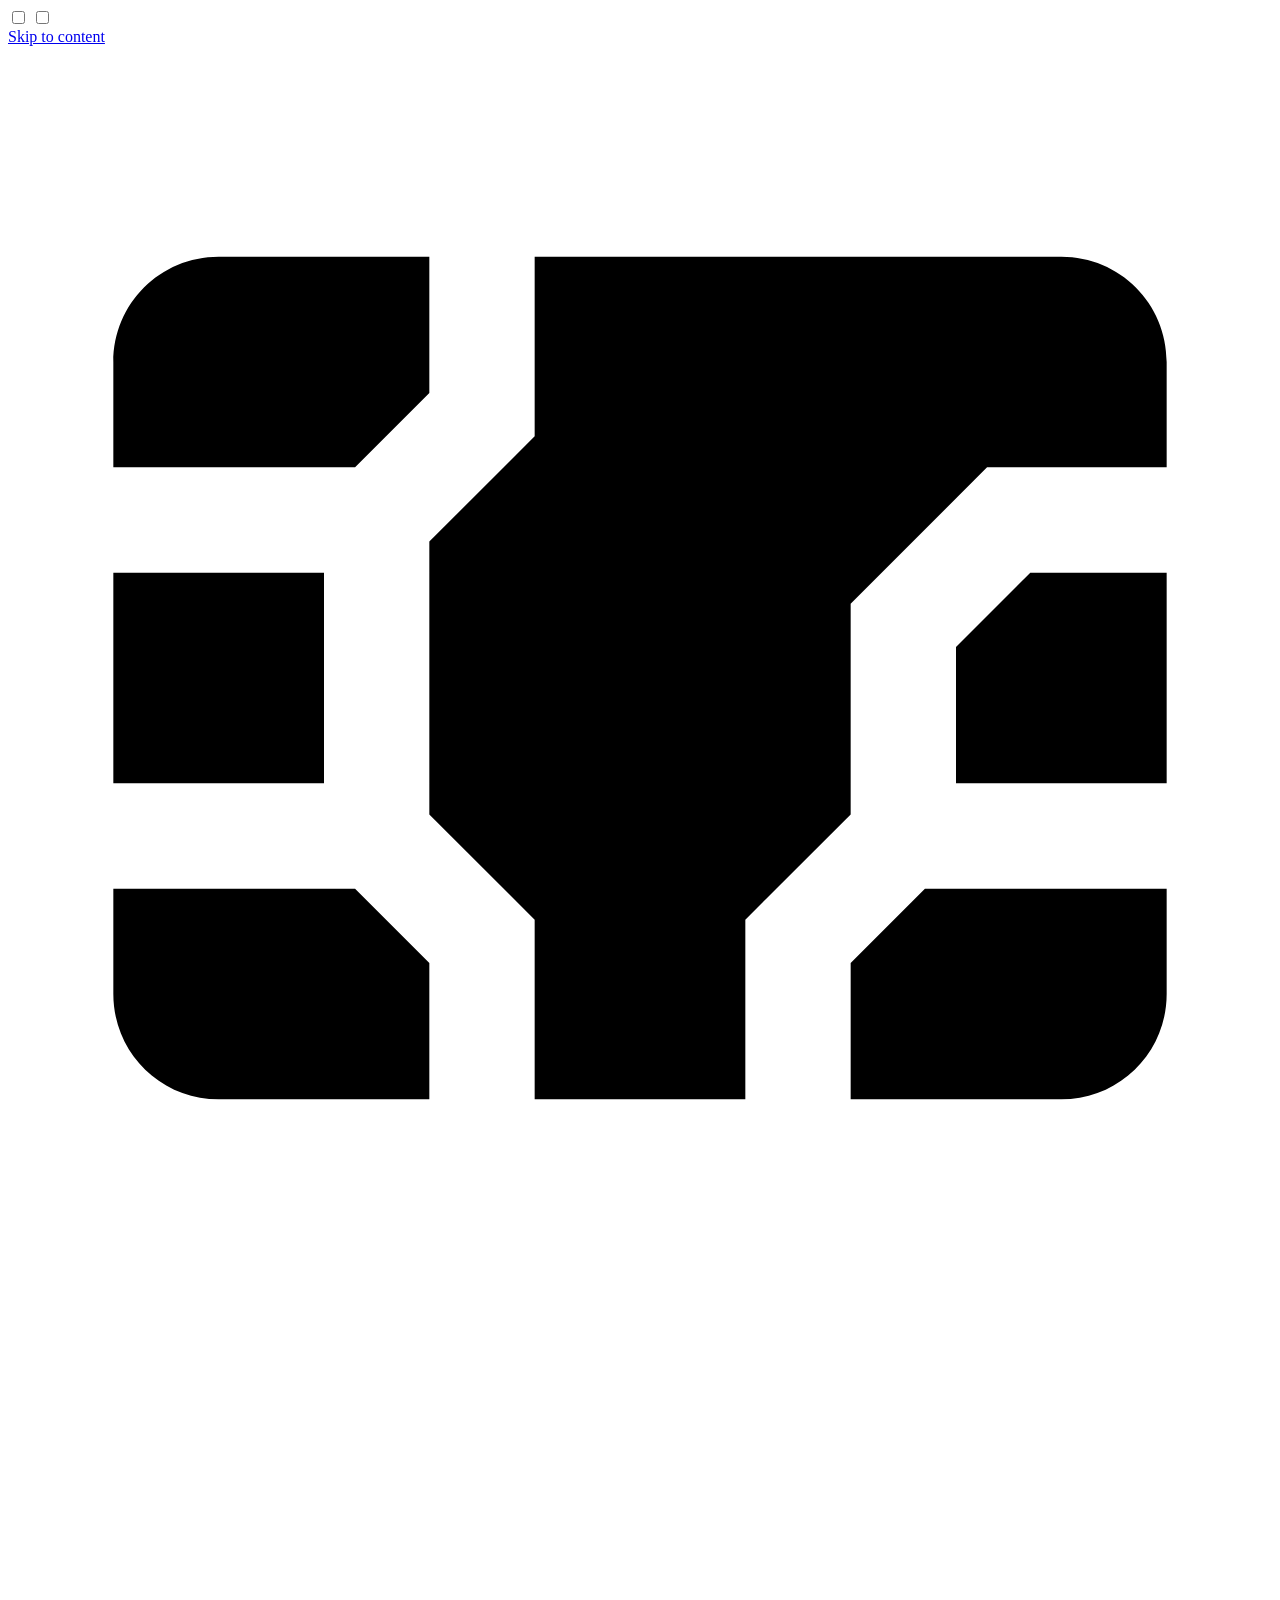
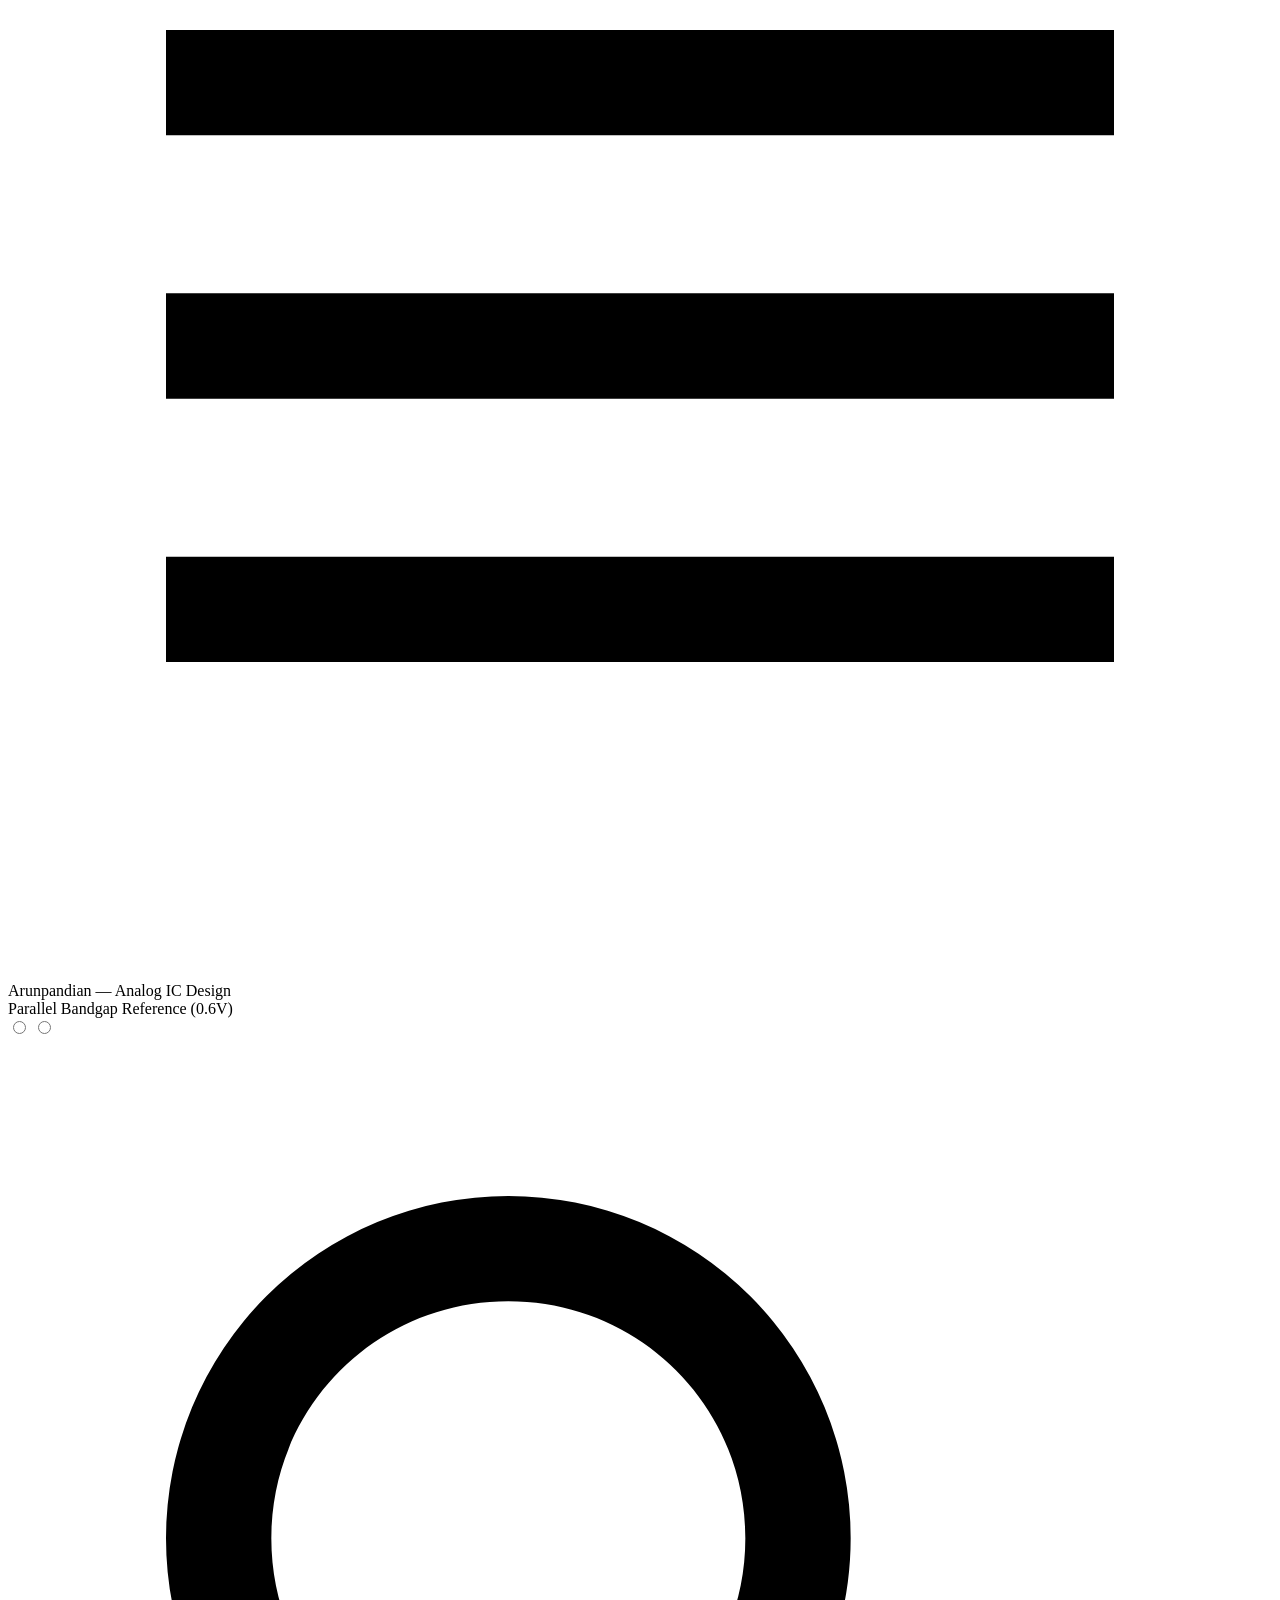
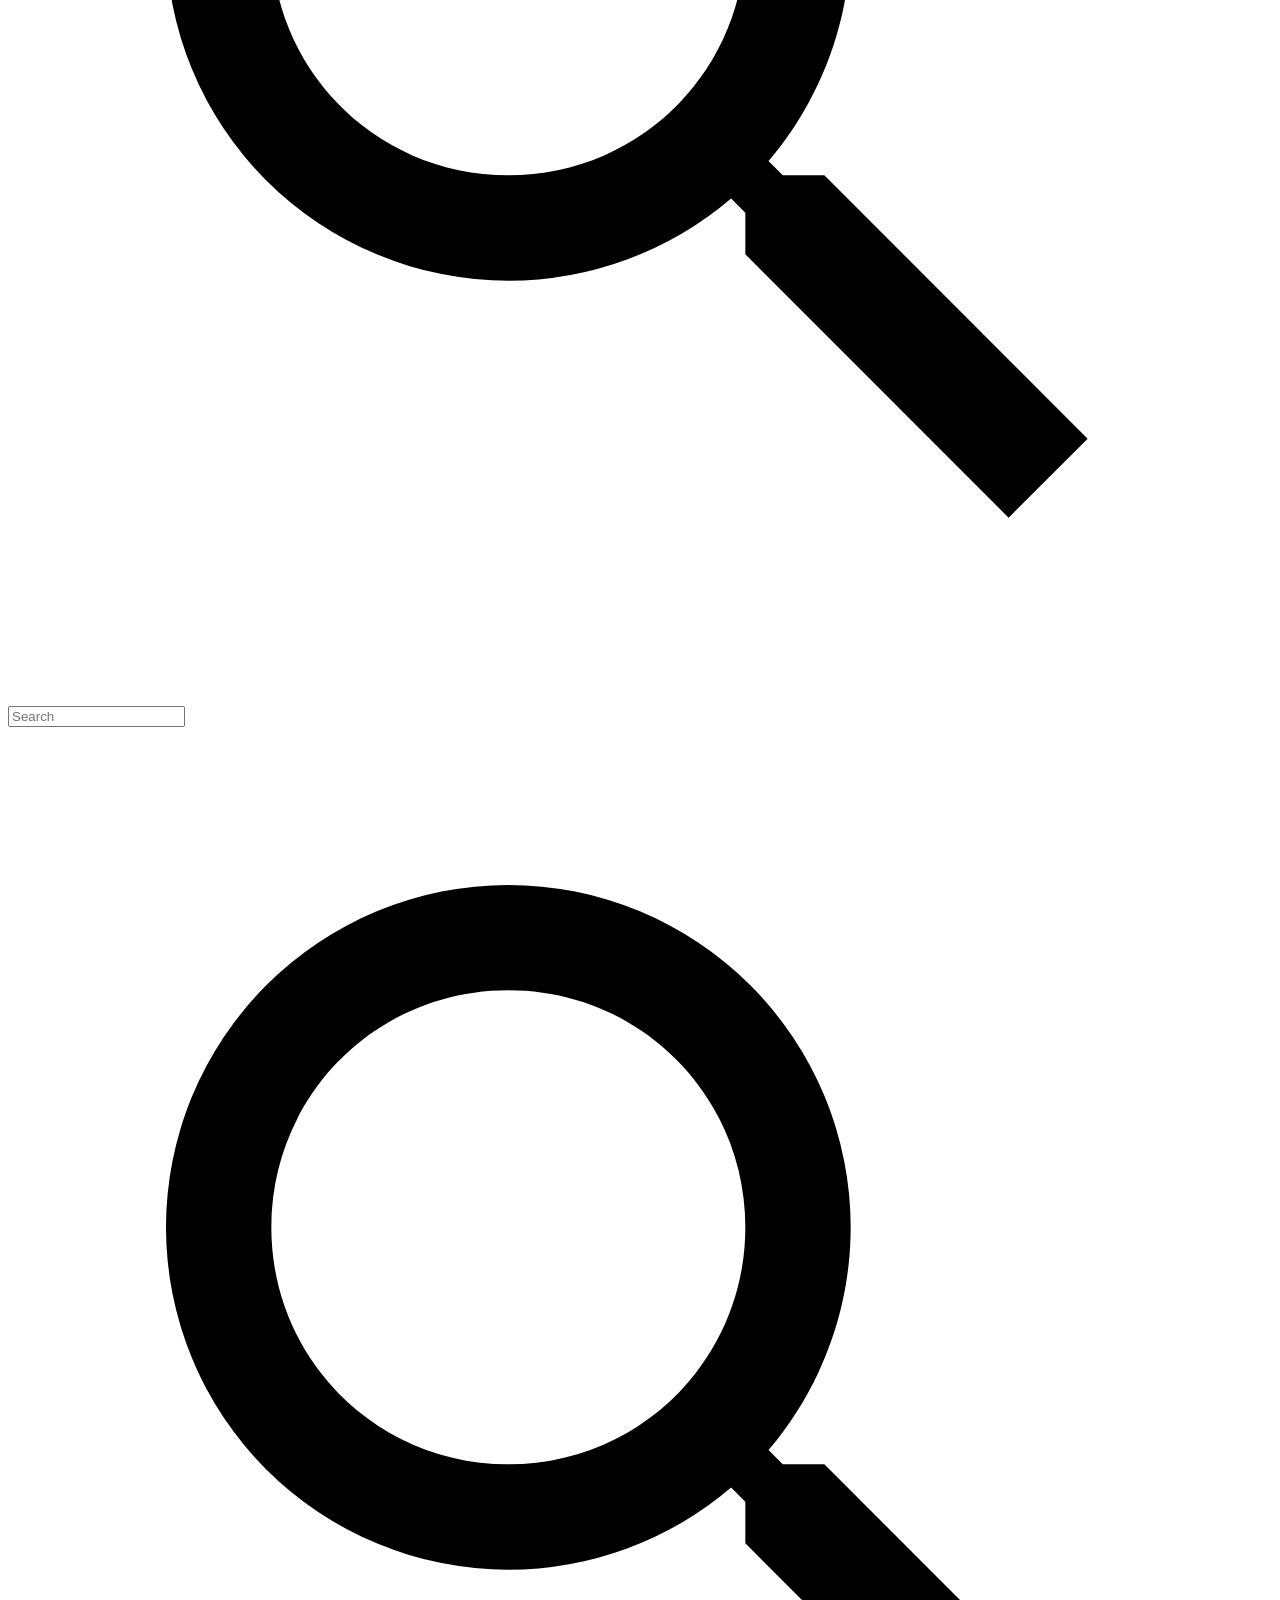
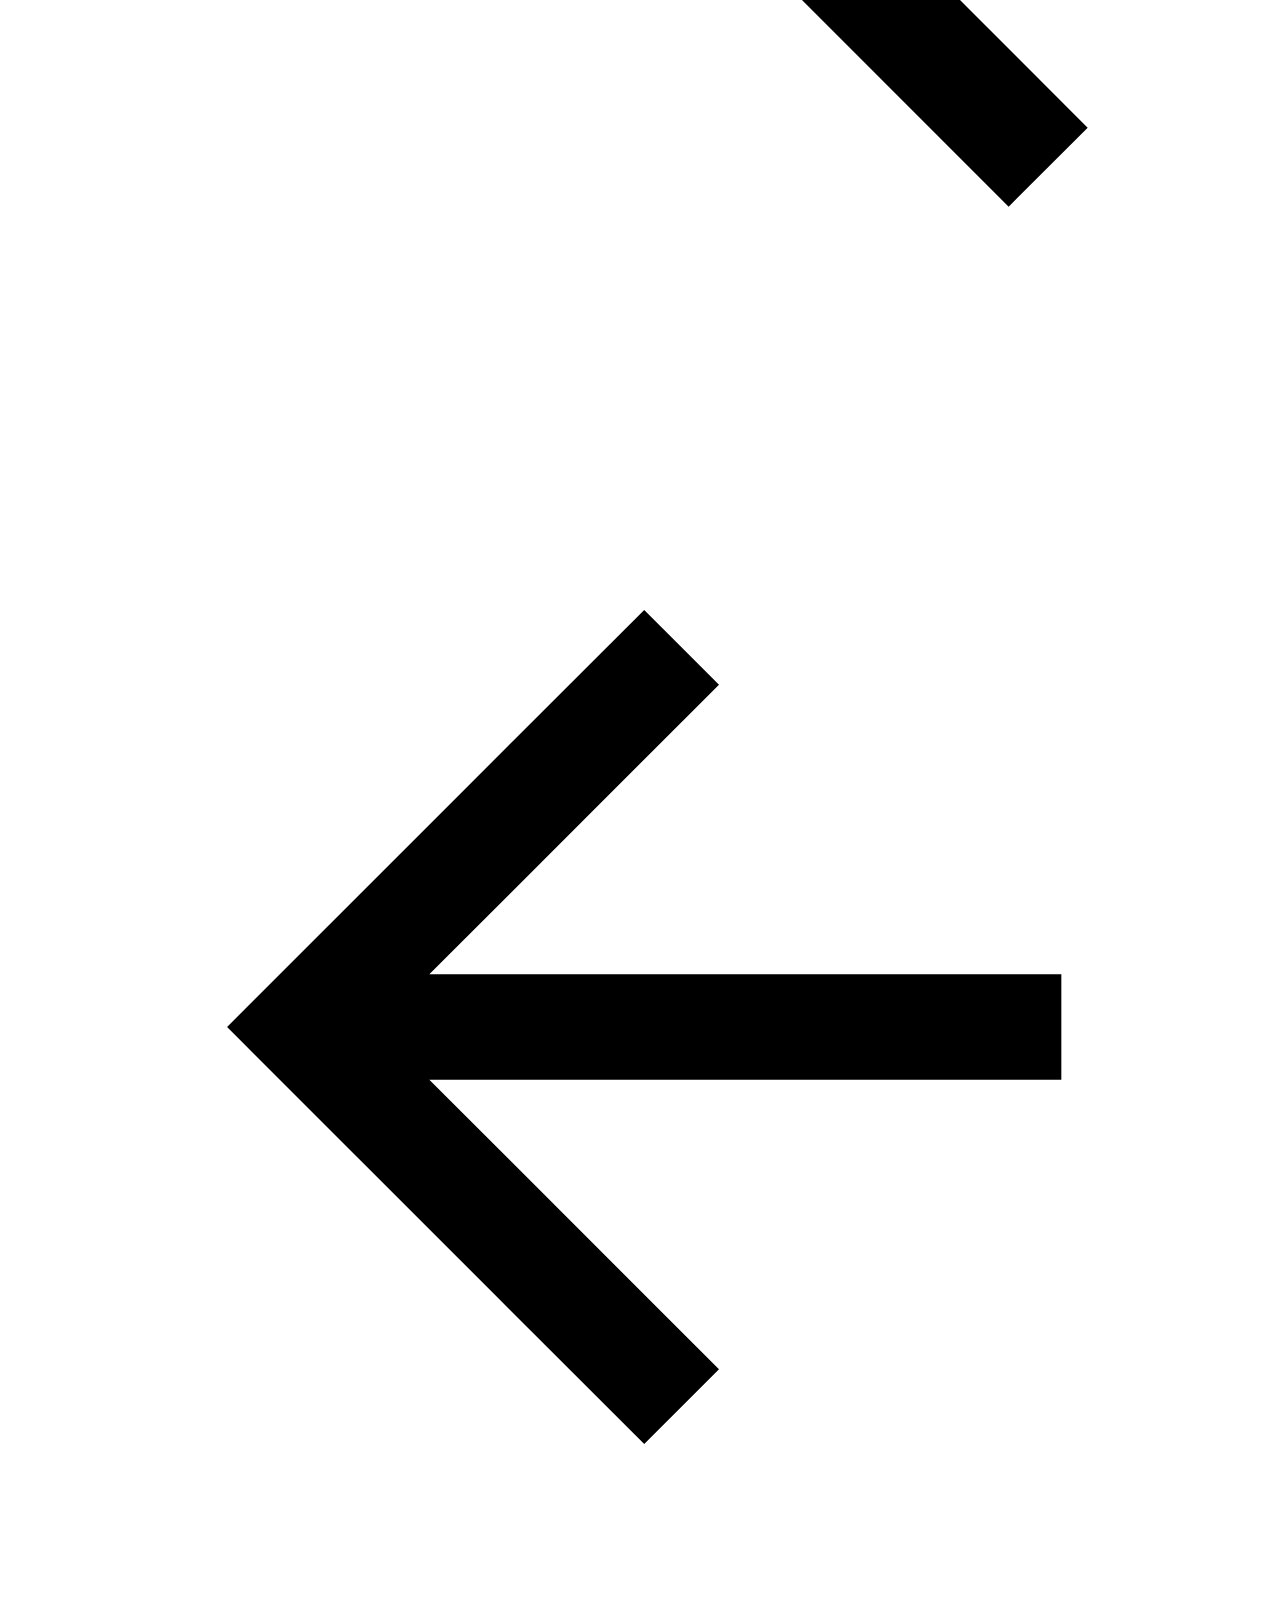
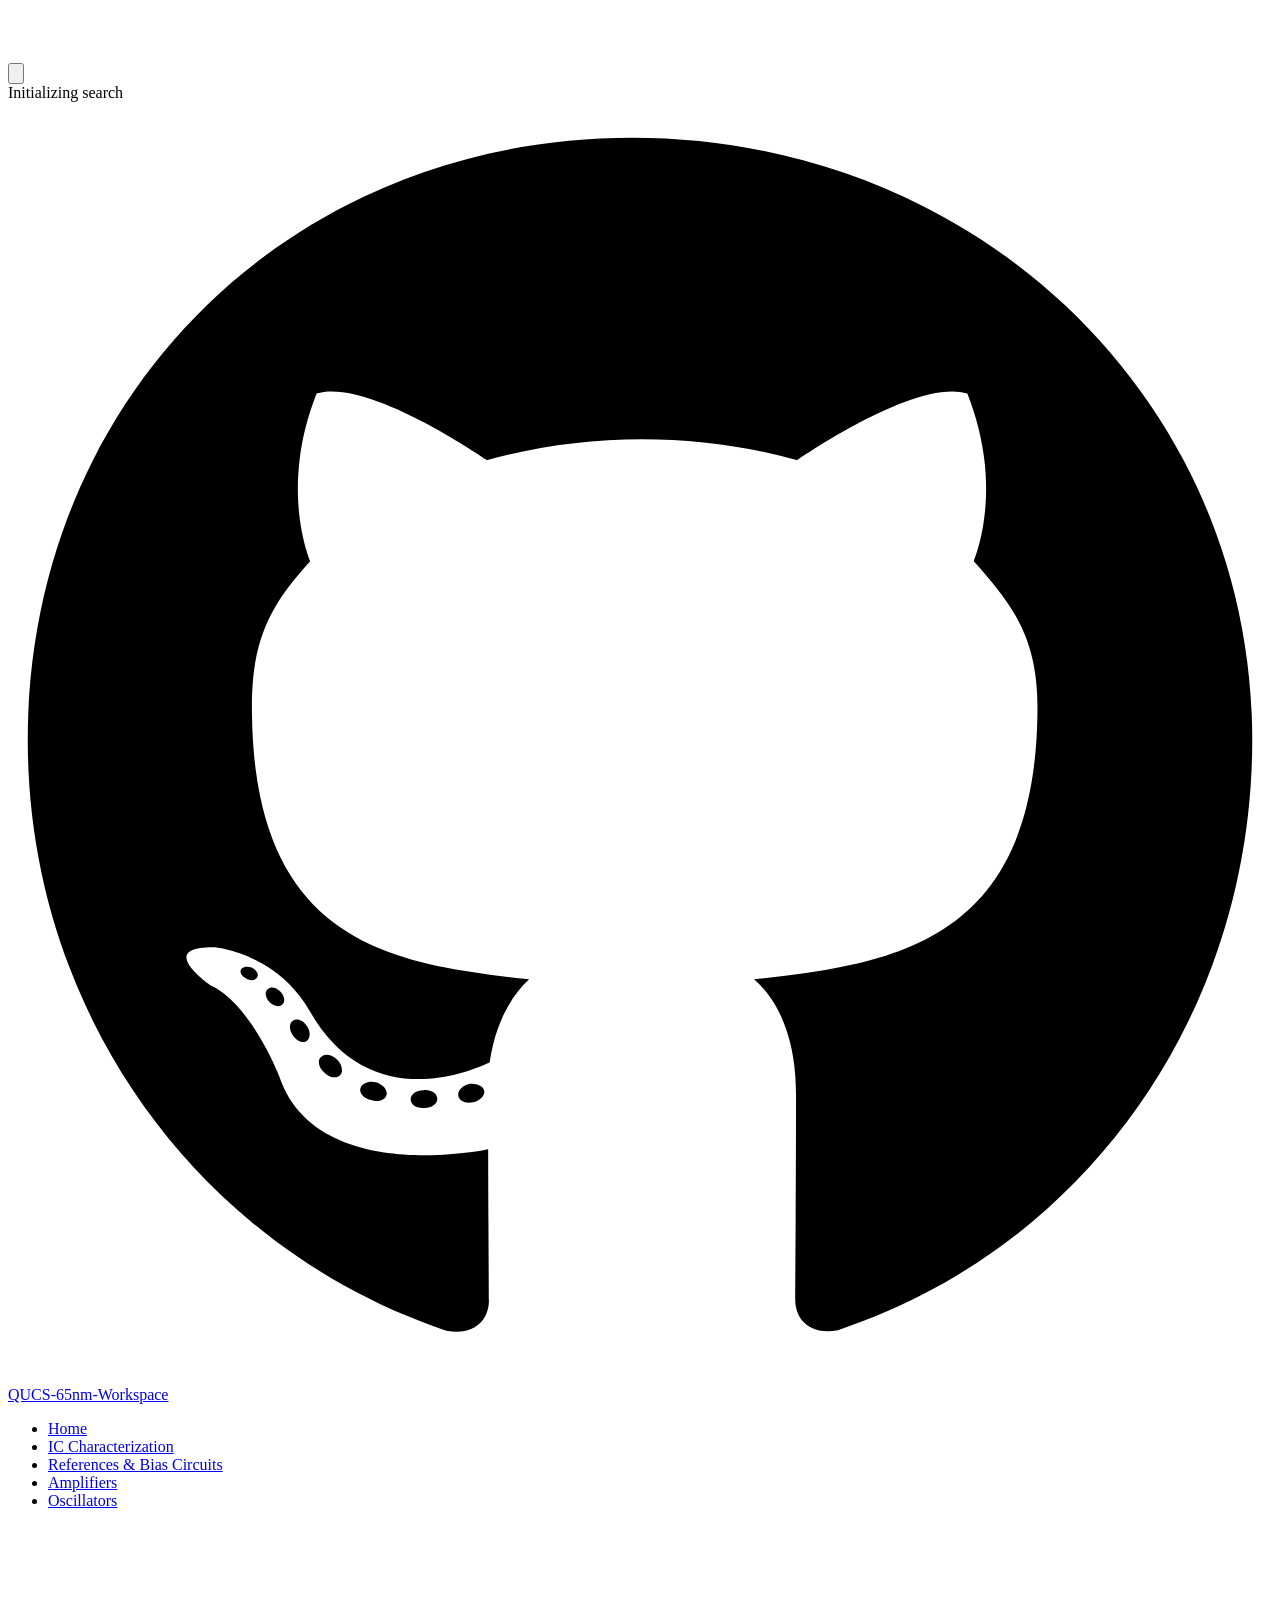
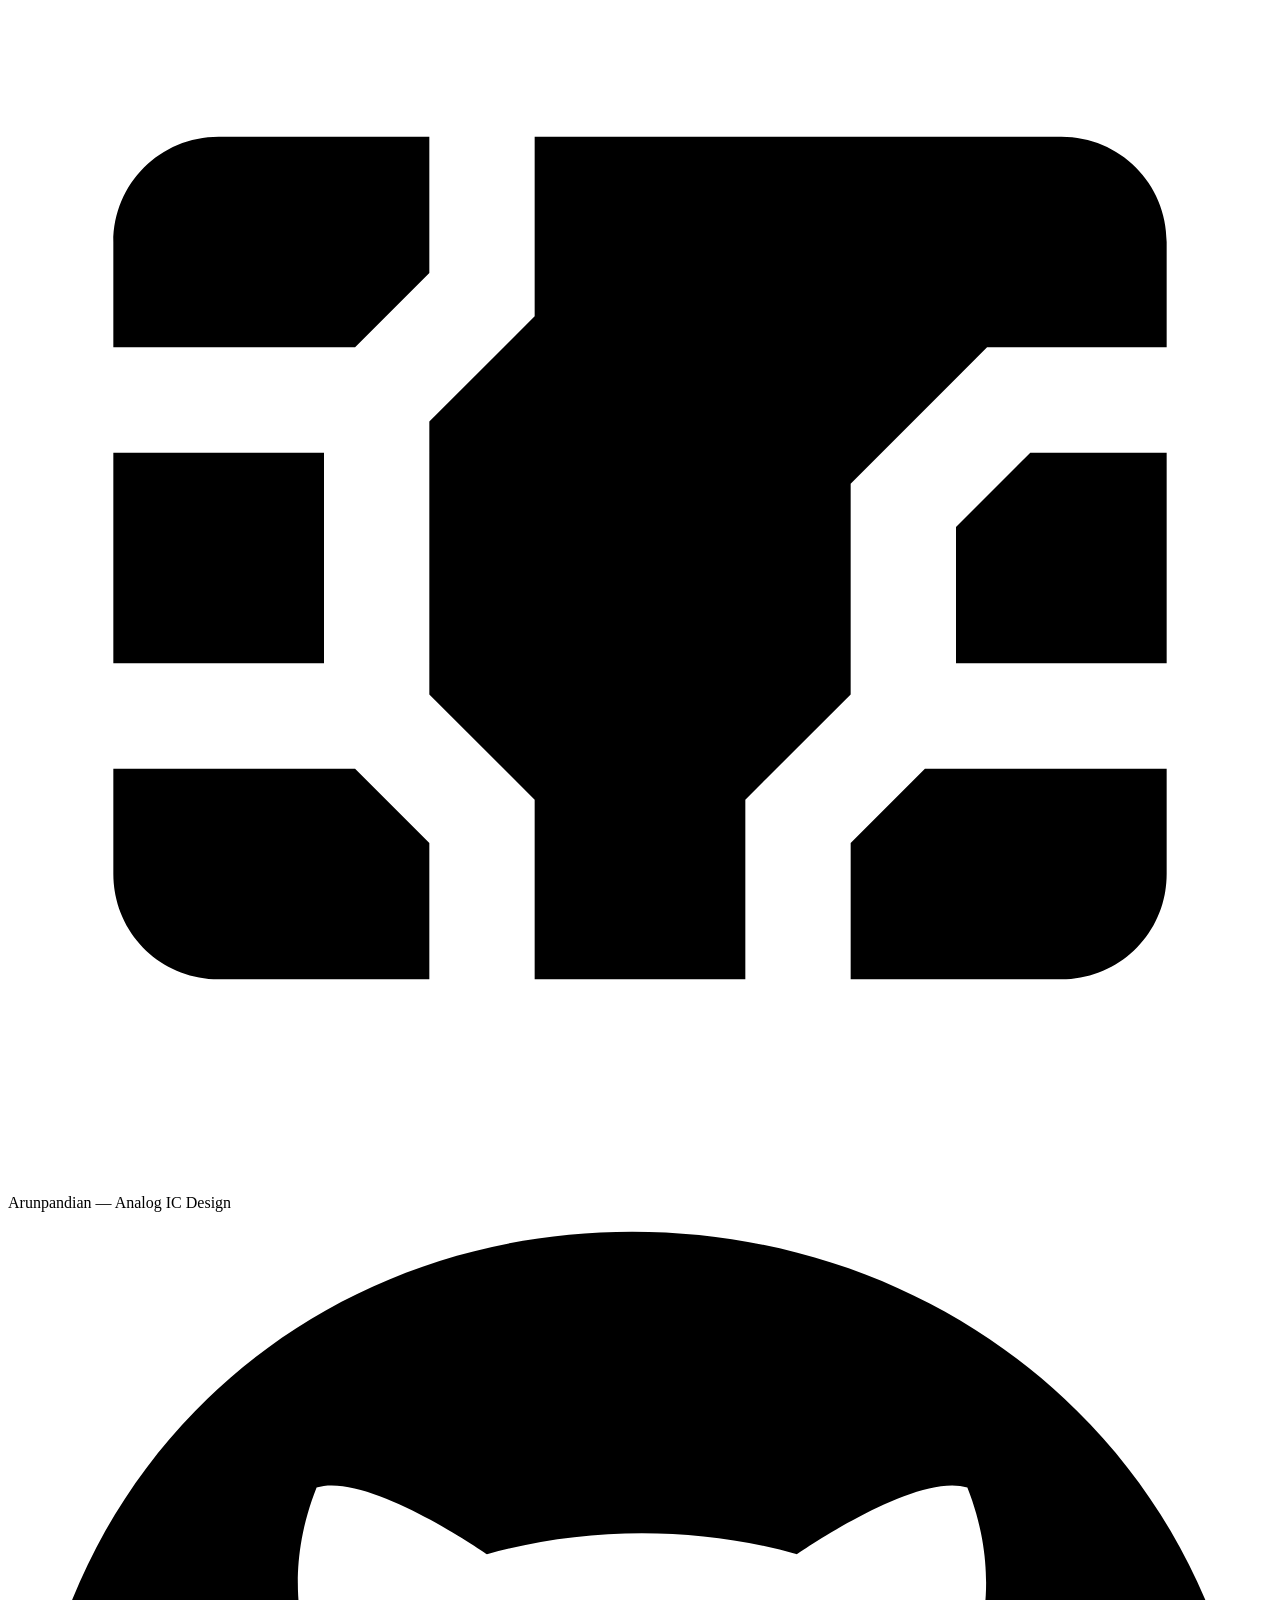
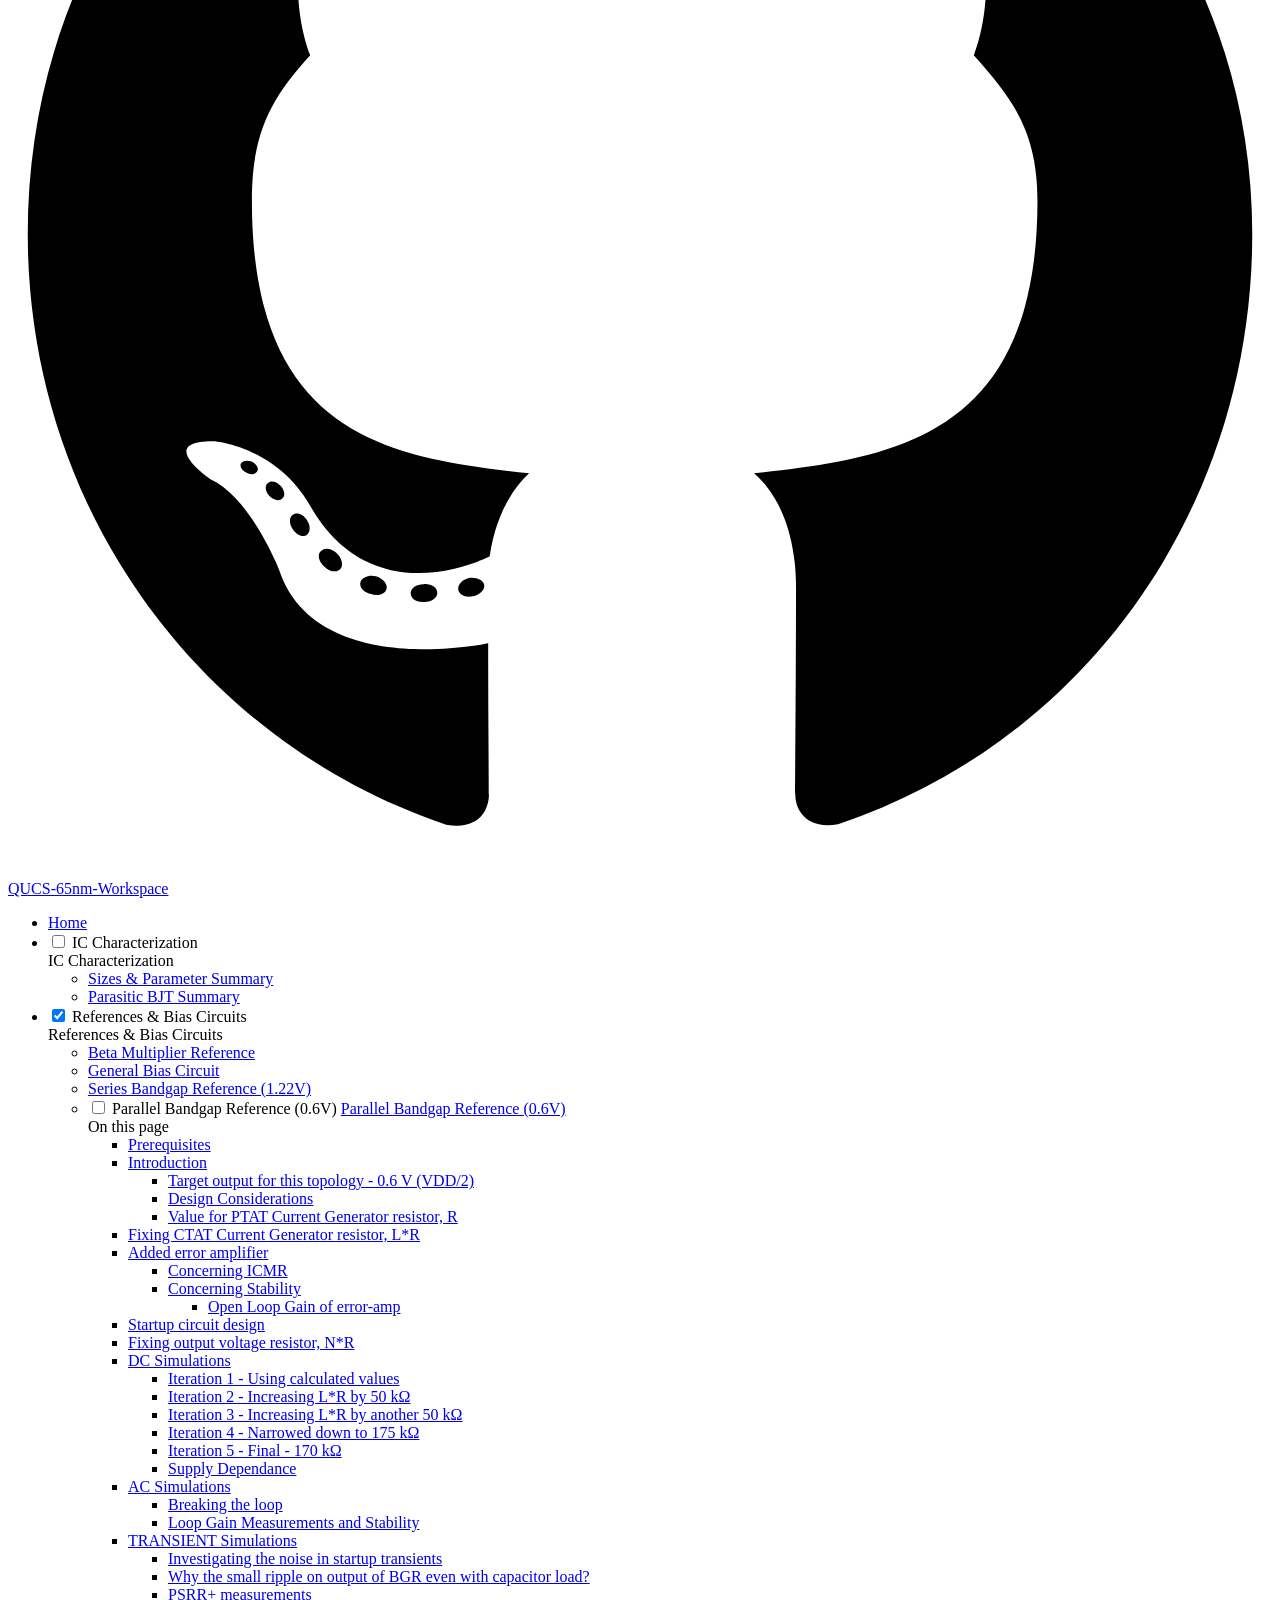
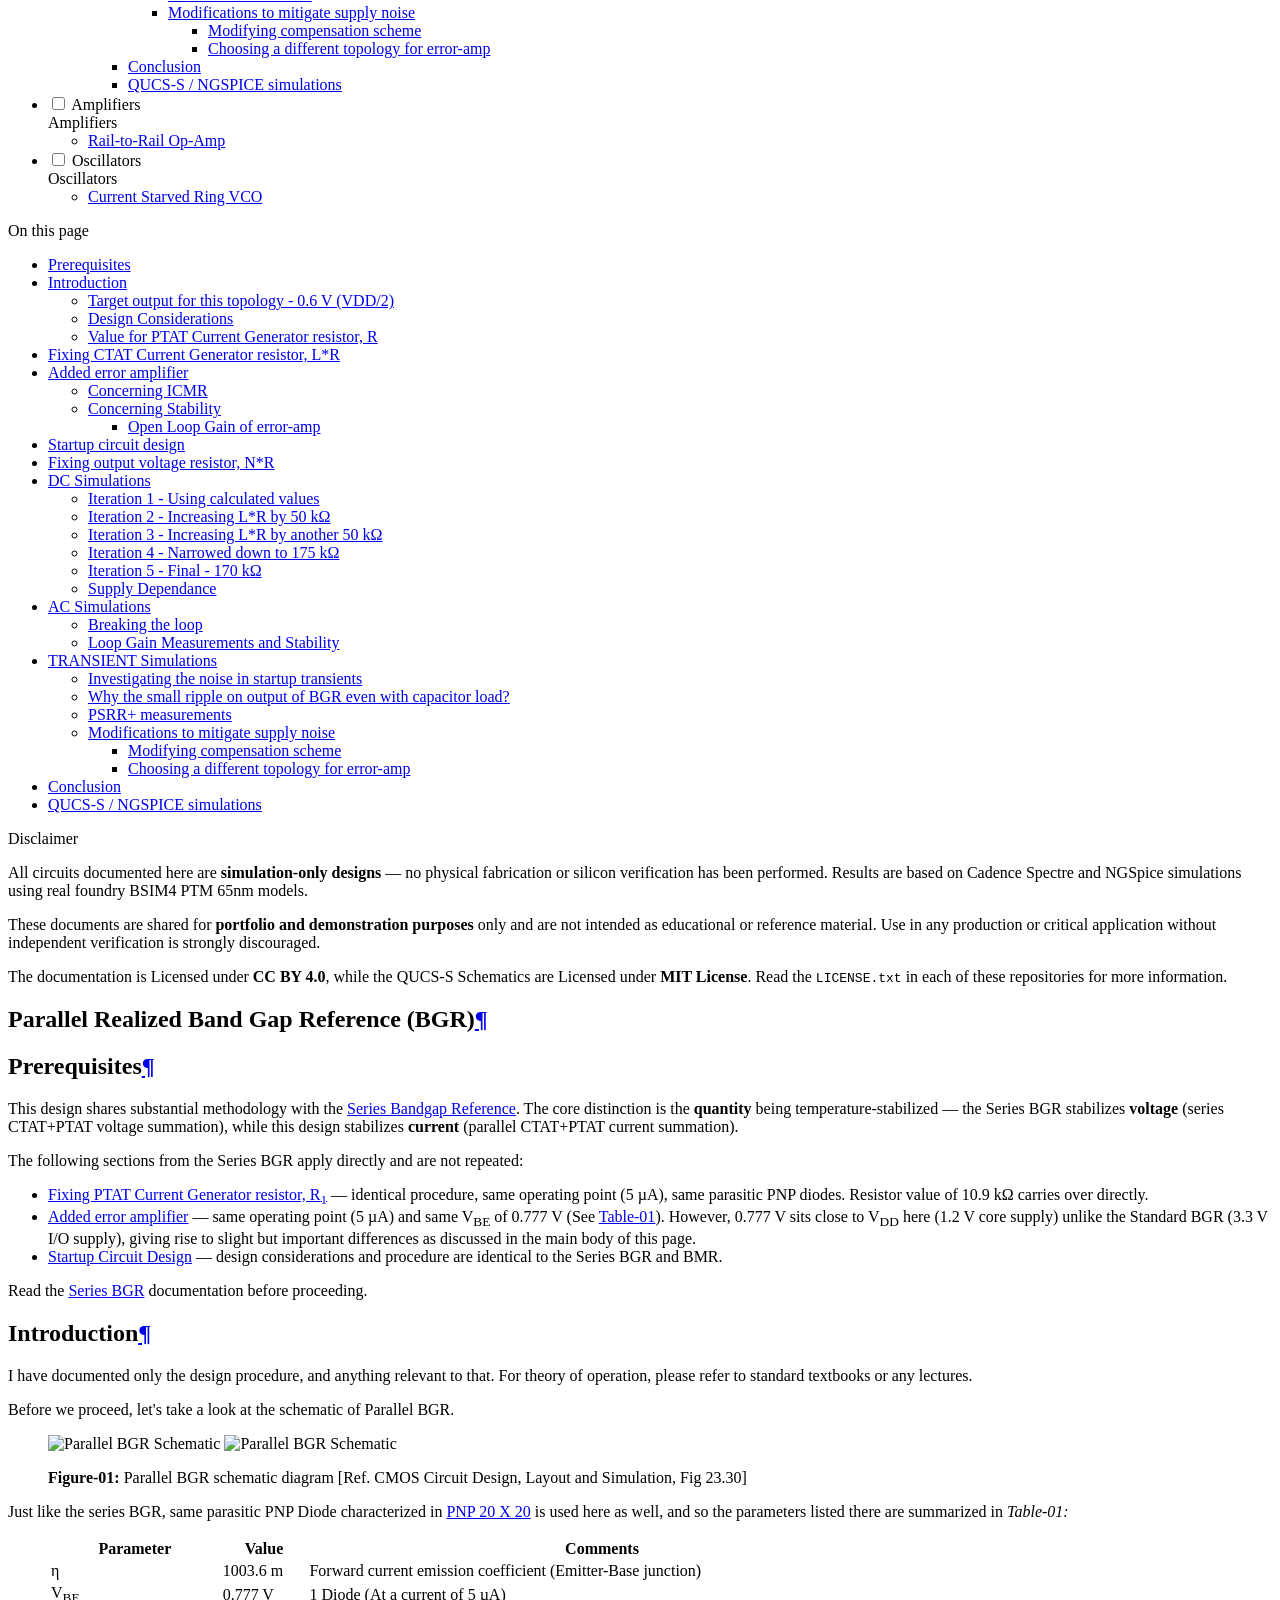
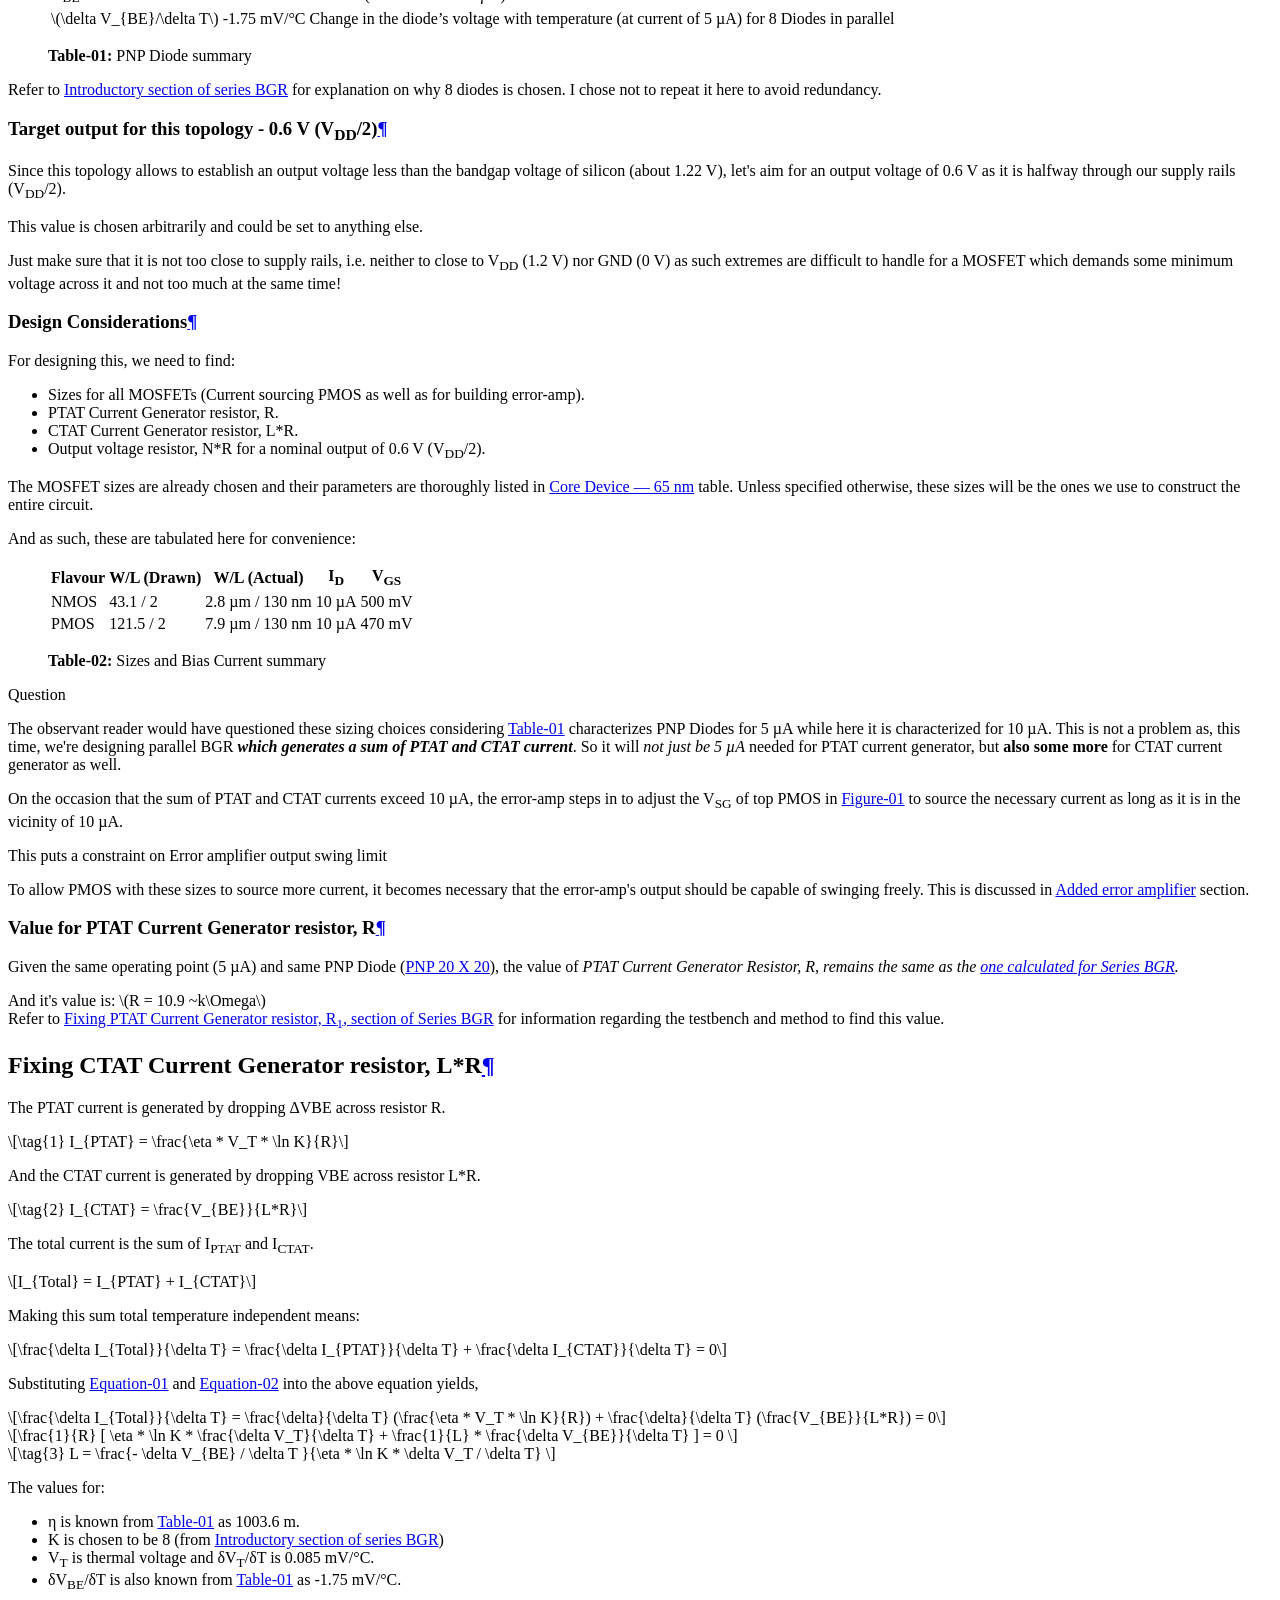
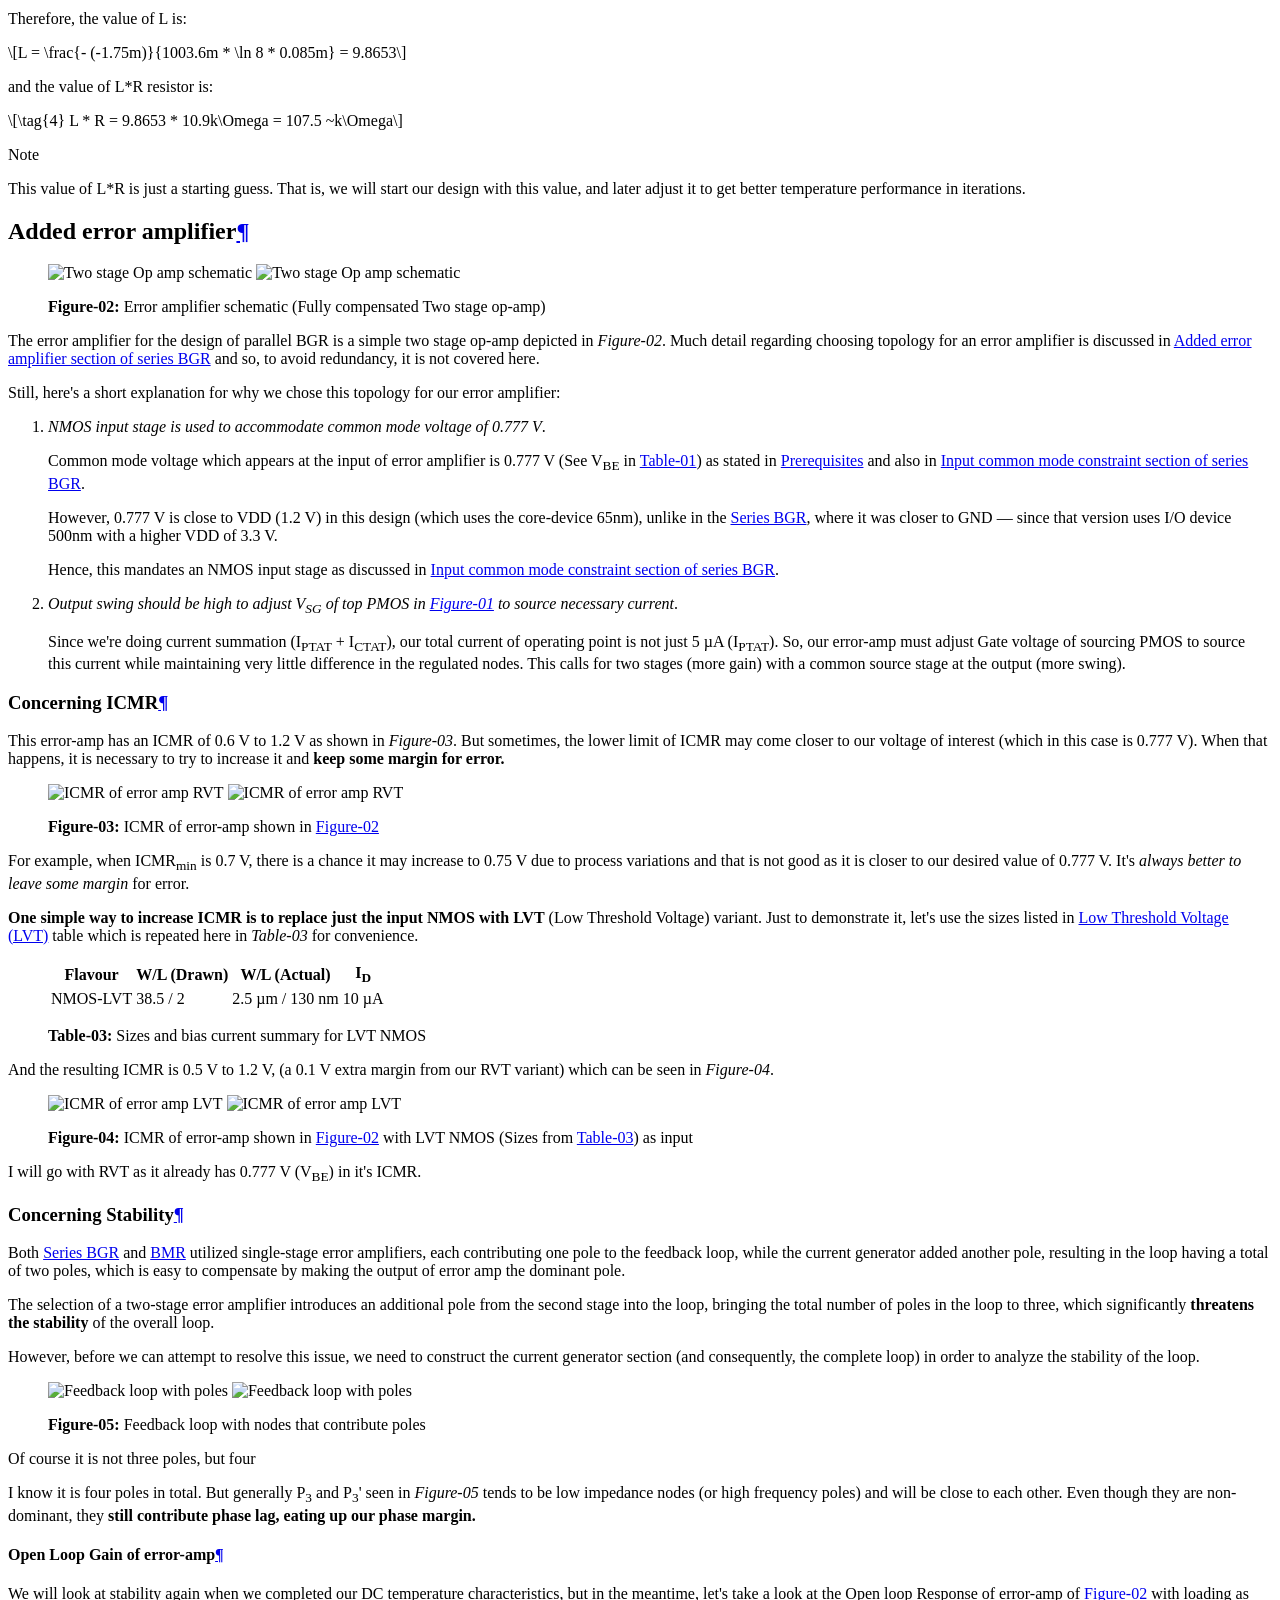
==== references/bgr-low-voltage/index.html @ 1ecedf1d "Deployed bb67729 with MkDocs version: 1.6.1" ====
<!doctype html>
<html lang="en" class="no-js">
  <head>
    
      <meta charset="utf-8">
      <meta name="viewport" content="width=device-width,initial-scale=1">
      
        <meta name="description" content="Low Voltage Bandgap Reference design procedure — parallel CTAT and PTAT current summation topology, 0.61V output at VDD/2, 28.265 ppm/°C temperature coefficient, on core 65nm MOSFET with 1.2V supply, simulated on Cadence Virtuoso and Spectre.">
      
      
        <meta name="author" content="Arunpandian">
      
      
        <link rel="canonical" href="https://arunpandian-801.github.io/documentation-65nm-cmos/references/bgr-low-voltage/">
      
      
        <link rel="prev" href="../bgr-standard/">
      
      
        <link rel="next" href="../../amplifiers/rtr-opamp/">
      
      
        
      
      
      <link rel="icon" href="../../overrides/assets/favicon.png">
      <meta name="generator" content="mkdocs-1.6.1, mkdocs-material-9.7.5">
    
    
      
        <title>Parallel Bandgap Reference (0.6V) - Arunpandian — Analog IC Design</title>
      
    
    
      <link rel="stylesheet" href="../../assets/stylesheets/main.484c7ddc.min.css">
      
        
        <link rel="stylesheet" href="../../assets/stylesheets/palette.ab4e12ef.min.css">
      
      


    
    
      
    
    
      
        
        
        <link rel="preconnect" href="https://fonts.gstatic.com" crossorigin>
        <link rel="stylesheet" href="https://fonts.googleapis.com/css?family=DM+Sans:300,300i,400,400i,700,700i%7CIBM+Plex+Mono:400,400i,700,700i&display=fallback">
        <style>:root{--md-text-font:"DM Sans";--md-code-font:"IBM Plex Mono"}</style>
      
    
    
      <link rel="stylesheet" href="../../stylesheets/extra.css">
    
    <script>__md_scope=new URL("../..",location),__md_hash=e=>[...e].reduce(((e,_)=>(e<<5)-e+_.charCodeAt(0)),0),__md_get=(e,_=localStorage,t=__md_scope)=>JSON.parse(_.getItem(t.pathname+"."+e)),__md_set=(e,_,t=localStorage,a=__md_scope)=>{try{t.setItem(a.pathname+"."+e,JSON.stringify(_))}catch(e){}}</script>
    
      

    
    
  </head>
  
  
    
    
      
    
    
    
    
    <body dir="ltr" data-md-color-scheme="slate" data-md-color-primary="blue-grey" data-md-color-accent="amber">
  
    
    <input class="md-toggle" data-md-toggle="drawer" type="checkbox" id="__drawer" autocomplete="off">
    <input class="md-toggle" data-md-toggle="search" type="checkbox" id="__search" autocomplete="off">
    <label class="md-overlay" for="__drawer"></label>
    <div data-md-component="skip">
      
        
        <a href="#parallel-realized-band-gap-reference-bgr" class="md-skip">
          Skip to content
        </a>
      
    </div>
    <div data-md-component="announce">
      
    </div>
    
    
      

  

<header class="md-header md-header--shadow md-header--lifted" data-md-component="header">
  <nav class="md-header__inner md-grid" aria-label="Header">
    <a href="../.." title="Arunpandian — Analog IC Design" class="md-header__button md-logo" aria-label="Arunpandian — Analog IC Design" data-md-component="logo">
      
  
  <svg xmlns="http://www.w3.org/2000/svg" viewBox="0 0 24 24"><path d="M10 4h10c1.11 0 2 .89 2 2v2h-3.41L16 10.59v4l-2 2V20h-4v-3.41l-2-2V9.41l2-2zm8 7.41V14h4v-4h-2.59zM6.59 8 8 6.59V4H4c-1.11 0-2 .89-2 2v2zM6 14v-4H2v4zm2 3.41L6.59 16H2v2c0 1.11.89 2 2 2h4zM17.41 16 16 17.41V20h4c1.11 0 2-.89 2-2v-2z"/></svg>

    </a>
    <label class="md-header__button md-icon" for="__drawer">
      
      <svg xmlns="http://www.w3.org/2000/svg" viewBox="0 0 24 24"><path d="M3 6h18v2H3zm0 5h18v2H3zm0 5h18v2H3z"/></svg>
    </label>
    <div class="md-header__title" data-md-component="header-title">
      <div class="md-header__ellipsis">
        <div class="md-header__topic">
          <span class="md-ellipsis">
            Arunpandian — Analog IC Design
          </span>
        </div>
        <div class="md-header__topic" data-md-component="header-topic">
          <span class="md-ellipsis">
            
              Parallel Bandgap Reference (0.6V)
            
          </span>
        </div>
      </div>
    </div>
    
      
        <form class="md-header__option" data-md-component="palette">
  
    
    
    
    <input class="md-option" data-md-color-media="(prefers-color-scheme: dark)" data-md-color-scheme="slate" data-md-color-primary="blue-grey" data-md-color-accent="amber"  aria-label="Switch to light mode"  type="radio" name="__palette" id="__palette_0">
    
      <label class="md-header__button md-icon" title="Switch to light mode" for="__palette_1" hidden>
        <svg xmlns="http://www.w3.org/2000/svg" viewBox="0 0 24 24"><path d="M12 7a5 5 0 0 1 5 5 5 5 0 0 1-5 5 5 5 0 0 1-5-5 5 5 0 0 1 5-5m0 2a3 3 0 0 0-3 3 3 3 0 0 0 3 3 3 3 0 0 0 3-3 3 3 0 0 0-3-3m0-7 2.39 3.42C13.65 5.15 12.84 5 12 5s-1.65.15-2.39.42zM3.34 7l4.16-.35A7.2 7.2 0 0 0 5.94 8.5c-.44.74-.69 1.5-.83 2.29zm.02 10 1.76-3.77a7.131 7.131 0 0 0 2.38 4.14zM20.65 7l-1.77 3.79a7.02 7.02 0 0 0-2.38-4.15zm-.01 10-4.14.36c.59-.51 1.12-1.14 1.54-1.86.42-.73.69-1.5.83-2.29zM12 22l-2.41-3.44c.74.27 1.55.44 2.41.44.82 0 1.63-.17 2.37-.44z"/></svg>
      </label>
    
  
    
    
    
    <input class="md-option" data-md-color-media="(prefers-color-scheme: light)" data-md-color-scheme="default" data-md-color-primary="blue-grey" data-md-color-accent="amber"  aria-label="Switch to dark mode"  type="radio" name="__palette" id="__palette_1">
    
      <label class="md-header__button md-icon" title="Switch to dark mode" for="__palette_0" hidden>
        <svg xmlns="http://www.w3.org/2000/svg" viewBox="0 0 24 24"><path d="m17.75 4.09-2.53 1.94.91 3.06-2.63-1.81-2.63 1.81.91-3.06-2.53-1.94L12.44 4l1.06-3 1.06 3zm3.5 6.91-1.64 1.25.59 1.98-1.7-1.17-1.7 1.17.59-1.98L15.75 11l2.06-.05L18.5 9l.69 1.95zm-2.28 4.95c.83-.08 1.72 1.1 1.19 1.85-.32.45-.66.87-1.08 1.27C15.17 23 8.84 23 4.94 19.07c-3.91-3.9-3.91-10.24 0-14.14.4-.4.82-.76 1.27-1.08.75-.53 1.93.36 1.85 1.19-.27 2.86.69 5.83 2.89 8.02a9.96 9.96 0 0 0 8.02 2.89m-1.64 2.02a12.08 12.08 0 0 1-7.8-3.47c-2.17-2.19-3.33-5-3.49-7.82-2.81 3.14-2.7 7.96.31 10.98 3.02 3.01 7.84 3.12 10.98.31"/></svg>
      </label>
    
  
</form>
      
    
    
      <script>var palette=__md_get("__palette");if(palette&&palette.color){if("(prefers-color-scheme)"===palette.color.media){var media=matchMedia("(prefers-color-scheme: light)"),input=document.querySelector(media.matches?"[data-md-color-media='(prefers-color-scheme: light)']":"[data-md-color-media='(prefers-color-scheme: dark)']");palette.color.media=input.getAttribute("data-md-color-media"),palette.color.scheme=input.getAttribute("data-md-color-scheme"),palette.color.primary=input.getAttribute("data-md-color-primary"),palette.color.accent=input.getAttribute("data-md-color-accent")}for(var[key,value]of Object.entries(palette.color))document.body.setAttribute("data-md-color-"+key,value)}</script>
    
    
    
      
      
        <label class="md-header__button md-icon" for="__search">
          
          <svg xmlns="http://www.w3.org/2000/svg" viewBox="0 0 24 24"><path d="M9.5 3A6.5 6.5 0 0 1 16 9.5c0 1.61-.59 3.09-1.56 4.23l.27.27h.79l5 5-1.5 1.5-5-5v-.79l-.27-.27A6.52 6.52 0 0 1 9.5 16 6.5 6.5 0 0 1 3 9.5 6.5 6.5 0 0 1 9.5 3m0 2C7 5 5 7 5 9.5S7 14 9.5 14 14 12 14 9.5 12 5 9.5 5"/></svg>
        </label>
        <div class="md-search" data-md-component="search" role="dialog">
  <label class="md-search__overlay" for="__search"></label>
  <div class="md-search__inner" role="search">
    <form class="md-search__form" name="search">
      <input type="text" class="md-search__input" name="query" aria-label="Search" placeholder="Search" autocapitalize="off" autocorrect="off" autocomplete="off" spellcheck="false" data-md-component="search-query" required>
      <label class="md-search__icon md-icon" for="__search">
        
        <svg xmlns="http://www.w3.org/2000/svg" viewBox="0 0 24 24"><path d="M9.5 3A6.5 6.5 0 0 1 16 9.5c0 1.61-.59 3.09-1.56 4.23l.27.27h.79l5 5-1.5 1.5-5-5v-.79l-.27-.27A6.52 6.52 0 0 1 9.5 16 6.5 6.5 0 0 1 3 9.5 6.5 6.5 0 0 1 9.5 3m0 2C7 5 5 7 5 9.5S7 14 9.5 14 14 12 14 9.5 12 5 9.5 5"/></svg>
        
        <svg xmlns="http://www.w3.org/2000/svg" viewBox="0 0 24 24"><path d="M20 11v2H8l5.5 5.5-1.42 1.42L4.16 12l7.92-7.92L13.5 5.5 8 11z"/></svg>
      </label>
      <nav class="md-search__options" aria-label="Search">
        
        <button type="reset" class="md-search__icon md-icon" title="Clear" aria-label="Clear" tabindex="-1">
          
          <svg xmlns="http://www.w3.org/2000/svg" viewBox="0 0 24 24"><path d="M19 6.41 17.59 5 12 10.59 6.41 5 5 6.41 10.59 12 5 17.59 6.41 19 12 13.41 17.59 19 19 17.59 13.41 12z"/></svg>
        </button>
      </nav>
      
        <div class="md-search__suggest" data-md-component="search-suggest"></div>
      
    </form>
    <div class="md-search__output">
      <div class="md-search__scrollwrap" tabindex="0" data-md-scrollfix>
        <div class="md-search-result" data-md-component="search-result">
          <div class="md-search-result__meta">
            Initializing search
          </div>
          <ol class="md-search-result__list" role="presentation"></ol>
        </div>
      </div>
    </div>
  </div>
</div>
      
    
    
      <div class="md-header__source">
        <a href="https://github.com/arunpandian-801/QUCS-65nm-Workspace" title="Go to repository" class="md-source" data-md-component="source">
  <div class="md-source__icon md-icon">
    
    <svg xmlns="http://www.w3.org/2000/svg" viewBox="0 0 512 512"><!--! Font Awesome Free 7.1.0 by @fontawesome - https://fontawesome.com License - https://fontawesome.com/license/free (Icons: CC BY 4.0, Fonts: SIL OFL 1.1, Code: MIT License) Copyright 2025 Fonticons, Inc.--><path d="M173.9 397.4c0 2-2.3 3.6-5.2 3.6-3.3.3-5.6-1.3-5.6-3.6 0-2 2.3-3.6 5.2-3.6 3-.3 5.6 1.3 5.6 3.6m-31.1-4.5c-.7 2 1.3 4.3 4.3 4.9 2.6 1 5.6 0 6.2-2s-1.3-4.3-4.3-5.2c-2.6-.7-5.5.3-6.2 2.3m44.2-1.7c-2.9.7-4.9 2.6-4.6 4.9.3 2 2.9 3.3 5.9 2.6 2.9-.7 4.9-2.6 4.6-4.6-.3-1.9-3-3.2-5.9-2.9M252.8 8C114.1 8 8 113.3 8 252c0 110.9 69.8 205.8 169.5 239.2 12.8 2.3 17.3-5.6 17.3-12.1 0-6.2-.3-40.4-.3-61.4 0 0-70 15-84.7-29.8 0 0-11.4-29.1-27.8-36.6 0 0-22.9-15.7 1.6-15.4 0 0 24.9 2 38.6 25.8 21.9 38.6 58.6 27.5 72.9 20.9 2.3-16 8.8-27.1 16-33.7-55.9-6.2-112.3-14.3-112.3-110.5 0-27.5 7.6-41.3 23.6-58.9-2.6-6.5-11.1-33.3 2.6-67.9 20.9-6.5 69 27 69 27 20-5.6 41.5-8.5 62.8-8.5s42.8 2.9 62.8 8.5c0 0 48.1-33.6 69-27 13.7 34.7 5.2 61.4 2.6 67.9 16 17.7 25.8 31.5 25.8 58.9 0 96.5-58.9 104.2-114.8 110.5 9.2 7.9 17 22.9 17 46.4 0 33.7-.3 75.4-.3 83.6 0 6.5 4.6 14.4 17.3 12.1C436.2 457.8 504 362.9 504 252 504 113.3 391.5 8 252.8 8M105.2 352.9c-1.3 1-1 3.3.7 5.2 1.6 1.6 3.9 2.3 5.2 1 1.3-1 1-3.3-.7-5.2-1.6-1.6-3.9-2.3-5.2-1m-10.8-8.1c-.7 1.3.3 2.9 2.3 3.9 1.6 1 3.6.7 4.3-.7.7-1.3-.3-2.9-2.3-3.9-2-.6-3.6-.3-4.3.7m32.4 35.6c-1.6 1.3-1 4.3 1.3 6.2 2.3 2.3 5.2 2.6 6.5 1 1.3-1.3.7-4.3-1.3-6.2-2.2-2.3-5.2-2.6-6.5-1m-11.4-14.7c-1.6 1-1.6 3.6 0 5.9s4.3 3.3 5.6 2.3c1.6-1.3 1.6-3.9 0-6.2-1.4-2.3-4-3.3-5.6-2"/></svg>
  </div>
  <div class="md-source__repository">
    QUCS-65nm-Workspace
  </div>
</a>
      </div>
    
  </nav>
  
    
      
<nav class="md-tabs" aria-label="Tabs" data-md-component="tabs">
  <div class="md-grid">
    <ul class="md-tabs__list">
      
        
  
  
  
  
    <li class="md-tabs__item">
      <a href="../.." class="md-tabs__link">
        
  
  
    
  
  Home

      </a>
    </li>
  

      
        
  
  
  
  
    
    
      <li class="md-tabs__item">
        <a href="../../mosfet/parameters/" class="md-tabs__link">
          
  
  
    
  
  IC Characterization

        </a>
      </li>
    
  

      
        
  
  
  
    
  
  
    
    
      <li class="md-tabs__item md-tabs__item--active">
        <a href="../bmr/" class="md-tabs__link">
          
  
  
    
  
  References & Bias Circuits

        </a>
      </li>
    
  

      
        
  
  
  
  
    
    
      <li class="md-tabs__item">
        <a href="../../amplifiers/rtr-opamp/" class="md-tabs__link">
          
  
  
    
  
  Amplifiers

        </a>
      </li>
    
  

      
        
  
  
  
  
    
    
      <li class="md-tabs__item">
        <a href="../../oscillators/csvco/" class="md-tabs__link">
          
  
  
    
  
  Oscillators

        </a>
      </li>
    
  

      
    </ul>
  </div>
</nav>
    
  
</header>
    
    <div class="md-container" data-md-component="container">
      
      
        
      
      <main class="md-main" data-md-component="main">
        <div class="md-main__inner md-grid">
          
            
              
              <div class="md-sidebar md-sidebar--primary" data-md-component="sidebar" data-md-type="navigation" >
                <div class="md-sidebar__scrollwrap">
                  <div class="md-sidebar__inner">
                    


  


<nav class="md-nav md-nav--primary md-nav--lifted" aria-label="Navigation" data-md-level="0">
  <label class="md-nav__title" for="__drawer">
    <a href="../.." title="Arunpandian — Analog IC Design" class="md-nav__button md-logo" aria-label="Arunpandian — Analog IC Design" data-md-component="logo">
      
  
  <svg xmlns="http://www.w3.org/2000/svg" viewBox="0 0 24 24"><path d="M10 4h10c1.11 0 2 .89 2 2v2h-3.41L16 10.59v4l-2 2V20h-4v-3.41l-2-2V9.41l2-2zm8 7.41V14h4v-4h-2.59zM6.59 8 8 6.59V4H4c-1.11 0-2 .89-2 2v2zM6 14v-4H2v4zm2 3.41L6.59 16H2v2c0 1.11.89 2 2 2h4zM17.41 16 16 17.41V20h4c1.11 0 2-.89 2-2v-2z"/></svg>

    </a>
    Arunpandian — Analog IC Design
  </label>
  
    <div class="md-nav__source">
      <a href="https://github.com/arunpandian-801/QUCS-65nm-Workspace" title="Go to repository" class="md-source" data-md-component="source">
  <div class="md-source__icon md-icon">
    
    <svg xmlns="http://www.w3.org/2000/svg" viewBox="0 0 512 512"><!--! Font Awesome Free 7.1.0 by @fontawesome - https://fontawesome.com License - https://fontawesome.com/license/free (Icons: CC BY 4.0, Fonts: SIL OFL 1.1, Code: MIT License) Copyright 2025 Fonticons, Inc.--><path d="M173.9 397.4c0 2-2.3 3.6-5.2 3.6-3.3.3-5.6-1.3-5.6-3.6 0-2 2.3-3.6 5.2-3.6 3-.3 5.6 1.3 5.6 3.6m-31.1-4.5c-.7 2 1.3 4.3 4.3 4.9 2.6 1 5.6 0 6.2-2s-1.3-4.3-4.3-5.2c-2.6-.7-5.5.3-6.2 2.3m44.2-1.7c-2.9.7-4.9 2.6-4.6 4.9.3 2 2.9 3.3 5.9 2.6 2.9-.7 4.9-2.6 4.6-4.6-.3-1.9-3-3.2-5.9-2.9M252.8 8C114.1 8 8 113.3 8 252c0 110.9 69.8 205.8 169.5 239.2 12.8 2.3 17.3-5.6 17.3-12.1 0-6.2-.3-40.4-.3-61.4 0 0-70 15-84.7-29.8 0 0-11.4-29.1-27.8-36.6 0 0-22.9-15.7 1.6-15.4 0 0 24.9 2 38.6 25.8 21.9 38.6 58.6 27.5 72.9 20.9 2.3-16 8.8-27.1 16-33.7-55.9-6.2-112.3-14.3-112.3-110.5 0-27.5 7.6-41.3 23.6-58.9-2.6-6.5-11.1-33.3 2.6-67.9 20.9-6.5 69 27 69 27 20-5.6 41.5-8.5 62.8-8.5s42.8 2.9 62.8 8.5c0 0 48.1-33.6 69-27 13.7 34.7 5.2 61.4 2.6 67.9 16 17.7 25.8 31.5 25.8 58.9 0 96.5-58.9 104.2-114.8 110.5 9.2 7.9 17 22.9 17 46.4 0 33.7-.3 75.4-.3 83.6 0 6.5 4.6 14.4 17.3 12.1C436.2 457.8 504 362.9 504 252 504 113.3 391.5 8 252.8 8M105.2 352.9c-1.3 1-1 3.3.7 5.2 1.6 1.6 3.9 2.3 5.2 1 1.3-1 1-3.3-.7-5.2-1.6-1.6-3.9-2.3-5.2-1m-10.8-8.1c-.7 1.3.3 2.9 2.3 3.9 1.6 1 3.6.7 4.3-.7.7-1.3-.3-2.9-2.3-3.9-2-.6-3.6-.3-4.3.7m32.4 35.6c-1.6 1.3-1 4.3 1.3 6.2 2.3 2.3 5.2 2.6 6.5 1 1.3-1.3.7-4.3-1.3-6.2-2.2-2.3-5.2-2.6-6.5-1m-11.4-14.7c-1.6 1-1.6 3.6 0 5.9s4.3 3.3 5.6 2.3c1.6-1.3 1.6-3.9 0-6.2-1.4-2.3-4-3.3-5.6-2"/></svg>
  </div>
  <div class="md-source__repository">
    QUCS-65nm-Workspace
  </div>
</a>
    </div>
  
  <ul class="md-nav__list" data-md-scrollfix>
    
      
      
  
  
  
  
    <li class="md-nav__item">
      <a href="../.." class="md-nav__link">
        
  
  
  <span class="md-ellipsis">
    
  
    Home
  

    
  </span>
  
  

      </a>
    </li>
  

    
      
      
  
  
  
  
    
    
      
        
      
        
      
    
    
    
      
      
        
      
    
    
    <li class="md-nav__item md-nav__item--nested">
      
        
        
        <input class="md-nav__toggle md-toggle " type="checkbox" id="__nav_2" >
        
          
          <label class="md-nav__link" for="__nav_2" id="__nav_2_label" tabindex="0">
            
  
  
  <span class="md-ellipsis">
    
  
    IC Characterization
  

    
  </span>
  
  

            <span class="md-nav__icon md-icon"></span>
          </label>
        
        <nav class="md-nav" data-md-level="1" aria-labelledby="__nav_2_label" aria-expanded="false">
          <label class="md-nav__title" for="__nav_2">
            <span class="md-nav__icon md-icon"></span>
            
  
    IC Characterization
  

          </label>
          <ul class="md-nav__list" data-md-scrollfix>
            
              
                
  
  
  
  
    <li class="md-nav__item">
      <a href="../../mosfet/parameters/" class="md-nav__link">
        
  
  
  <span class="md-ellipsis">
    
  
    Sizes & Parameter Summary
  

    
  </span>
  
  

      </a>
    </li>
  

              
            
              
                
  
  
  
  
    <li class="md-nav__item">
      <a href="../../mosfet/BJT-parameters/" class="md-nav__link">
        
  
  
  <span class="md-ellipsis">
    
  
    Parasitic BJT Summary
  

    
  </span>
  
  

      </a>
    </li>
  

              
            
          </ul>
        </nav>
      
    </li>
  

    
      
      
  
  
    
  
  
  
    
    
      
        
      
        
      
        
      
        
      
    
    
    
      
        
        
      
      
        
      
    
    
    <li class="md-nav__item md-nav__item--active md-nav__item--section md-nav__item--nested">
      
        
        
        <input class="md-nav__toggle md-toggle " type="checkbox" id="__nav_3" checked>
        
          
          <label class="md-nav__link" for="__nav_3" id="__nav_3_label" tabindex="">
            
  
  
  <span class="md-ellipsis">
    
  
    References & Bias Circuits
  

    
  </span>
  
  

            <span class="md-nav__icon md-icon"></span>
          </label>
        
        <nav class="md-nav" data-md-level="1" aria-labelledby="__nav_3_label" aria-expanded="true">
          <label class="md-nav__title" for="__nav_3">
            <span class="md-nav__icon md-icon"></span>
            
  
    References & Bias Circuits
  

          </label>
          <ul class="md-nav__list" data-md-scrollfix>
            
              
                
  
  
  
  
    <li class="md-nav__item">
      <a href="../bmr/" class="md-nav__link">
        
  
  
  <span class="md-ellipsis">
    
  
    Beta Multiplier Reference
  

    
  </span>
  
  

      </a>
    </li>
  

              
            
              
                
  
  
  
  
    <li class="md-nav__item">
      <a href="../general-bias/" class="md-nav__link">
        
  
  
  <span class="md-ellipsis">
    
  
    General Bias Circuit
  

    
  </span>
  
  

      </a>
    </li>
  

              
            
              
                
  
  
  
  
    <li class="md-nav__item">
      <a href="../bgr-standard/" class="md-nav__link">
        
  
  
  <span class="md-ellipsis">
    
  
    Series Bandgap Reference (1.22V)
  

    
  </span>
  
  

      </a>
    </li>
  

              
            
              
                
  
  
    
  
  
  
    <li class="md-nav__item md-nav__item--active">
      
      <input class="md-nav__toggle md-toggle" type="checkbox" id="__toc">
      
      
        
      
      
        <label class="md-nav__link md-nav__link--active" for="__toc">
          
  
  
  <span class="md-ellipsis">
    
  
    Parallel Bandgap Reference (0.6V)
  

    
  </span>
  
  

          <span class="md-nav__icon md-icon"></span>
        </label>
      
      <a href="./" class="md-nav__link md-nav__link--active">
        
  
  
  <span class="md-ellipsis">
    
  
    Parallel Bandgap Reference (0.6V)
  

    
  </span>
  
  

      </a>
      
        

  

<nav class="md-nav md-nav--secondary" aria-label="On this page">
  
  
  
    
  
  
    <label class="md-nav__title" for="__toc">
      <span class="md-nav__icon md-icon"></span>
      On this page
    </label>
    <ul class="md-nav__list" data-md-component="toc" data-md-scrollfix>
      
        <li class="md-nav__item">
  <a href="#prerequisites" class="md-nav__link">
    <span class="md-ellipsis">
      
        Prerequisites
      
    </span>
  </a>
  
</li>
      
        <li class="md-nav__item">
  <a href="#introduction" class="md-nav__link">
    <span class="md-ellipsis">
      
        Introduction
      
    </span>
  </a>
  
    <nav class="md-nav" aria-label="Introduction">
      <ul class="md-nav__list">
        
          <li class="md-nav__item">
  <a href="#target-output-for-this-topology-06-v-vdd2" class="md-nav__link">
    <span class="md-ellipsis">
      
        Target output for this topology - 0.6 V (VDD/2)
      
    </span>
  </a>
  
</li>
        
          <li class="md-nav__item">
  <a href="#design-considerations" class="md-nav__link">
    <span class="md-ellipsis">
      
        Design Considerations
      
    </span>
  </a>
  
</li>
        
          <li class="md-nav__item">
  <a href="#value-for-ptat-current-generator-resistor-r" class="md-nav__link">
    <span class="md-ellipsis">
      
        Value for PTAT Current Generator resistor, R
      
    </span>
  </a>
  
</li>
        
      </ul>
    </nav>
  
</li>
      
        <li class="md-nav__item">
  <a href="#fixing-ctat-current-generator-resistor-lr" class="md-nav__link">
    <span class="md-ellipsis">
      
        Fixing CTAT Current Generator resistor, L*R
      
    </span>
  </a>
  
</li>
      
        <li class="md-nav__item">
  <a href="#added-error-amplifier" class="md-nav__link">
    <span class="md-ellipsis">
      
        Added error amplifier
      
    </span>
  </a>
  
    <nav class="md-nav" aria-label="Added error amplifier">
      <ul class="md-nav__list">
        
          <li class="md-nav__item">
  <a href="#concerning-icmr" class="md-nav__link">
    <span class="md-ellipsis">
      
        Concerning ICMR
      
    </span>
  </a>
  
</li>
        
          <li class="md-nav__item">
  <a href="#concerning-stability" class="md-nav__link">
    <span class="md-ellipsis">
      
        Concerning Stability
      
    </span>
  </a>
  
    <nav class="md-nav" aria-label="Concerning Stability">
      <ul class="md-nav__list">
        
          <li class="md-nav__item">
  <a href="#open-loop-gain-of-error-amp" class="md-nav__link">
    <span class="md-ellipsis">
      
        Open Loop Gain of error-amp
      
    </span>
  </a>
  
</li>
        
      </ul>
    </nav>
  
</li>
        
      </ul>
    </nav>
  
</li>
      
        <li class="md-nav__item">
  <a href="#startup-circuit-design" class="md-nav__link">
    <span class="md-ellipsis">
      
        Startup circuit design
      
    </span>
  </a>
  
</li>
      
        <li class="md-nav__item">
  <a href="#fixing-output-voltage-resistor-nr" class="md-nav__link">
    <span class="md-ellipsis">
      
        Fixing output voltage resistor, N*R
      
    </span>
  </a>
  
</li>
      
        <li class="md-nav__item">
  <a href="#dc-simulations" class="md-nav__link">
    <span class="md-ellipsis">
      
        DC Simulations
      
    </span>
  </a>
  
    <nav class="md-nav" aria-label="DC Simulations">
      <ul class="md-nav__list">
        
          <li class="md-nav__item">
  <a href="#iteration-1-using-calculated-values" class="md-nav__link">
    <span class="md-ellipsis">
      
        Iteration 1 - Using calculated values
      
    </span>
  </a>
  
</li>
        
          <li class="md-nav__item">
  <a href="#iteration-2-increasing-lr-by-50-k" class="md-nav__link">
    <span class="md-ellipsis">
      
        Iteration 2 - Increasing L*R by 50 kΩ
      
    </span>
  </a>
  
</li>
        
          <li class="md-nav__item">
  <a href="#iteration-3-increasing-lr-by-another-50-k" class="md-nav__link">
    <span class="md-ellipsis">
      
        Iteration 3 - Increasing L*R by another 50 kΩ
      
    </span>
  </a>
  
</li>
        
          <li class="md-nav__item">
  <a href="#iteration-4-narrowed-down-to-175-k" class="md-nav__link">
    <span class="md-ellipsis">
      
        Iteration 4 - Narrowed down to 175 kΩ
      
    </span>
  </a>
  
</li>
        
          <li class="md-nav__item">
  <a href="#iteration-5-final-170-k" class="md-nav__link">
    <span class="md-ellipsis">
      
        Iteration 5 - Final - 170 kΩ
      
    </span>
  </a>
  
</li>
        
          <li class="md-nav__item">
  <a href="#supply-dependance" class="md-nav__link">
    <span class="md-ellipsis">
      
        Supply Dependance
      
    </span>
  </a>
  
</li>
        
      </ul>
    </nav>
  
</li>
      
        <li class="md-nav__item">
  <a href="#ac-simulations" class="md-nav__link">
    <span class="md-ellipsis">
      
        AC Simulations
      
    </span>
  </a>
  
    <nav class="md-nav" aria-label="AC Simulations">
      <ul class="md-nav__list">
        
          <li class="md-nav__item">
  <a href="#breaking-the-loop" class="md-nav__link">
    <span class="md-ellipsis">
      
        Breaking the loop
      
    </span>
  </a>
  
</li>
        
          <li class="md-nav__item">
  <a href="#loop-gain-measurements-and-stability" class="md-nav__link">
    <span class="md-ellipsis">
      
        Loop Gain Measurements and Stability
      
    </span>
  </a>
  
</li>
        
      </ul>
    </nav>
  
</li>
      
        <li class="md-nav__item">
  <a href="#transient-simulations" class="md-nav__link">
    <span class="md-ellipsis">
      
        TRANSIENT Simulations
      
    </span>
  </a>
  
    <nav class="md-nav" aria-label="TRANSIENT Simulations">
      <ul class="md-nav__list">
        
          <li class="md-nav__item">
  <a href="#investigating-the-noise-in-startup-transients" class="md-nav__link">
    <span class="md-ellipsis">
      
        Investigating the noise in startup transients
      
    </span>
  </a>
  
</li>
        
          <li class="md-nav__item">
  <a href="#why-the-small-ripple-on-output-of-bgr-even-with-capacitor-load" class="md-nav__link">
    <span class="md-ellipsis">
      
        Why the small ripple on output of BGR even with capacitor load?
      
    </span>
  </a>
  
</li>
        
          <li class="md-nav__item">
  <a href="#psrr-measurements" class="md-nav__link">
    <span class="md-ellipsis">
      
        PSRR+ measurements
      
    </span>
  </a>
  
</li>
        
          <li class="md-nav__item">
  <a href="#modifications-to-mitigate-supply-noise" class="md-nav__link">
    <span class="md-ellipsis">
      
        Modifications to mitigate supply noise
      
    </span>
  </a>
  
    <nav class="md-nav" aria-label="Modifications to mitigate supply noise">
      <ul class="md-nav__list">
        
          <li class="md-nav__item">
  <a href="#modifying-compensation-scheme" class="md-nav__link">
    <span class="md-ellipsis">
      
        Modifying compensation scheme
      
    </span>
  </a>
  
</li>
        
          <li class="md-nav__item">
  <a href="#choosing-a-different-topology-for-error-amp" class="md-nav__link">
    <span class="md-ellipsis">
      
        Choosing a different topology for error-amp
      
    </span>
  </a>
  
</li>
        
      </ul>
    </nav>
  
</li>
        
      </ul>
    </nav>
  
</li>
      
        <li class="md-nav__item">
  <a href="#conclusion" class="md-nav__link">
    <span class="md-ellipsis">
      
        Conclusion
      
    </span>
  </a>
  
</li>
      
        <li class="md-nav__item">
  <a href="#qucs-s-ngspice-simulations" class="md-nav__link">
    <span class="md-ellipsis">
      
        QUCS-S / NGSPICE simulations
      
    </span>
  </a>
  
</li>
      
    </ul>
  
</nav>
      
    </li>
  

              
            
          </ul>
        </nav>
      
    </li>
  

    
      
      
  
  
  
  
    
    
      
        
      
    
    
    
      
      
        
      
    
    
    <li class="md-nav__item md-nav__item--nested">
      
        
        
        <input class="md-nav__toggle md-toggle " type="checkbox" id="__nav_4" >
        
          
          <label class="md-nav__link" for="__nav_4" id="__nav_4_label" tabindex="0">
            
  
  
  <span class="md-ellipsis">
    
  
    Amplifiers
  

    
  </span>
  
  

            <span class="md-nav__icon md-icon"></span>
          </label>
        
        <nav class="md-nav" data-md-level="1" aria-labelledby="__nav_4_label" aria-expanded="false">
          <label class="md-nav__title" for="__nav_4">
            <span class="md-nav__icon md-icon"></span>
            
  
    Amplifiers
  

          </label>
          <ul class="md-nav__list" data-md-scrollfix>
            
              
                
  
  
  
  
    <li class="md-nav__item">
      <a href="../../amplifiers/rtr-opamp/" class="md-nav__link">
        
  
  
  <span class="md-ellipsis">
    
  
    Rail-to-Rail Op-Amp
  

    
  </span>
  
  

      </a>
    </li>
  

              
            
          </ul>
        </nav>
      
    </li>
  

    
      
      
  
  
  
  
    
    
      
        
      
    
    
    
      
      
        
      
    
    
    <li class="md-nav__item md-nav__item--nested">
      
        
        
        <input class="md-nav__toggle md-toggle " type="checkbox" id="__nav_5" >
        
          
          <label class="md-nav__link" for="__nav_5" id="__nav_5_label" tabindex="0">
            
  
  
  <span class="md-ellipsis">
    
  
    Oscillators
  

    
  </span>
  
  

            <span class="md-nav__icon md-icon"></span>
          </label>
        
        <nav class="md-nav" data-md-level="1" aria-labelledby="__nav_5_label" aria-expanded="false">
          <label class="md-nav__title" for="__nav_5">
            <span class="md-nav__icon md-icon"></span>
            
  
    Oscillators
  

          </label>
          <ul class="md-nav__list" data-md-scrollfix>
            
              
                
  
  
  
  
    <li class="md-nav__item">
      <a href="../../oscillators/csvco/" class="md-nav__link">
        
  
  
  <span class="md-ellipsis">
    
  
    Current Starved Ring VCO
  

    
  </span>
  
  

      </a>
    </li>
  

              
            
          </ul>
        </nav>
      
    </li>
  

    
  </ul>
</nav>
                  </div>
                </div>
              </div>
            
            
              
              <div class="md-sidebar md-sidebar--secondary" data-md-component="sidebar" data-md-type="toc" >
                <div class="md-sidebar__scrollwrap">
                  <div class="md-sidebar__inner">
                    

  

<nav class="md-nav md-nav--secondary" aria-label="On this page">
  
  
  
    
  
  
    <label class="md-nav__title" for="__toc">
      <span class="md-nav__icon md-icon"></span>
      On this page
    </label>
    <ul class="md-nav__list" data-md-component="toc" data-md-scrollfix>
      
        <li class="md-nav__item">
  <a href="#prerequisites" class="md-nav__link">
    <span class="md-ellipsis">
      
        Prerequisites
      
    </span>
  </a>
  
</li>
      
        <li class="md-nav__item">
  <a href="#introduction" class="md-nav__link">
    <span class="md-ellipsis">
      
        Introduction
      
    </span>
  </a>
  
    <nav class="md-nav" aria-label="Introduction">
      <ul class="md-nav__list">
        
          <li class="md-nav__item">
  <a href="#target-output-for-this-topology-06-v-vdd2" class="md-nav__link">
    <span class="md-ellipsis">
      
        Target output for this topology - 0.6 V (VDD/2)
      
    </span>
  </a>
  
</li>
        
          <li class="md-nav__item">
  <a href="#design-considerations" class="md-nav__link">
    <span class="md-ellipsis">
      
        Design Considerations
      
    </span>
  </a>
  
</li>
        
          <li class="md-nav__item">
  <a href="#value-for-ptat-current-generator-resistor-r" class="md-nav__link">
    <span class="md-ellipsis">
      
        Value for PTAT Current Generator resistor, R
      
    </span>
  </a>
  
</li>
        
      </ul>
    </nav>
  
</li>
      
        <li class="md-nav__item">
  <a href="#fixing-ctat-current-generator-resistor-lr" class="md-nav__link">
    <span class="md-ellipsis">
      
        Fixing CTAT Current Generator resistor, L*R
      
    </span>
  </a>
  
</li>
      
        <li class="md-nav__item">
  <a href="#added-error-amplifier" class="md-nav__link">
    <span class="md-ellipsis">
      
        Added error amplifier
      
    </span>
  </a>
  
    <nav class="md-nav" aria-label="Added error amplifier">
      <ul class="md-nav__list">
        
          <li class="md-nav__item">
  <a href="#concerning-icmr" class="md-nav__link">
    <span class="md-ellipsis">
      
        Concerning ICMR
      
    </span>
  </a>
  
</li>
        
          <li class="md-nav__item">
  <a href="#concerning-stability" class="md-nav__link">
    <span class="md-ellipsis">
      
        Concerning Stability
      
    </span>
  </a>
  
    <nav class="md-nav" aria-label="Concerning Stability">
      <ul class="md-nav__list">
        
          <li class="md-nav__item">
  <a href="#open-loop-gain-of-error-amp" class="md-nav__link">
    <span class="md-ellipsis">
      
        Open Loop Gain of error-amp
      
    </span>
  </a>
  
</li>
        
      </ul>
    </nav>
  
</li>
        
      </ul>
    </nav>
  
</li>
      
        <li class="md-nav__item">
  <a href="#startup-circuit-design" class="md-nav__link">
    <span class="md-ellipsis">
      
        Startup circuit design
      
    </span>
  </a>
  
</li>
      
        <li class="md-nav__item">
  <a href="#fixing-output-voltage-resistor-nr" class="md-nav__link">
    <span class="md-ellipsis">
      
        Fixing output voltage resistor, N*R
      
    </span>
  </a>
  
</li>
      
        <li class="md-nav__item">
  <a href="#dc-simulations" class="md-nav__link">
    <span class="md-ellipsis">
      
        DC Simulations
      
    </span>
  </a>
  
    <nav class="md-nav" aria-label="DC Simulations">
      <ul class="md-nav__list">
        
          <li class="md-nav__item">
  <a href="#iteration-1-using-calculated-values" class="md-nav__link">
    <span class="md-ellipsis">
      
        Iteration 1 - Using calculated values
      
    </span>
  </a>
  
</li>
        
          <li class="md-nav__item">
  <a href="#iteration-2-increasing-lr-by-50-k" class="md-nav__link">
    <span class="md-ellipsis">
      
        Iteration 2 - Increasing L*R by 50 kΩ
      
    </span>
  </a>
  
</li>
        
          <li class="md-nav__item">
  <a href="#iteration-3-increasing-lr-by-another-50-k" class="md-nav__link">
    <span class="md-ellipsis">
      
        Iteration 3 - Increasing L*R by another 50 kΩ
      
    </span>
  </a>
  
</li>
        
          <li class="md-nav__item">
  <a href="#iteration-4-narrowed-down-to-175-k" class="md-nav__link">
    <span class="md-ellipsis">
      
        Iteration 4 - Narrowed down to 175 kΩ
      
    </span>
  </a>
  
</li>
        
          <li class="md-nav__item">
  <a href="#iteration-5-final-170-k" class="md-nav__link">
    <span class="md-ellipsis">
      
        Iteration 5 - Final - 170 kΩ
      
    </span>
  </a>
  
</li>
        
          <li class="md-nav__item">
  <a href="#supply-dependance" class="md-nav__link">
    <span class="md-ellipsis">
      
        Supply Dependance
      
    </span>
  </a>
  
</li>
        
      </ul>
    </nav>
  
</li>
      
        <li class="md-nav__item">
  <a href="#ac-simulations" class="md-nav__link">
    <span class="md-ellipsis">
      
        AC Simulations
      
    </span>
  </a>
  
    <nav class="md-nav" aria-label="AC Simulations">
      <ul class="md-nav__list">
        
          <li class="md-nav__item">
  <a href="#breaking-the-loop" class="md-nav__link">
    <span class="md-ellipsis">
      
        Breaking the loop
      
    </span>
  </a>
  
</li>
        
          <li class="md-nav__item">
  <a href="#loop-gain-measurements-and-stability" class="md-nav__link">
    <span class="md-ellipsis">
      
        Loop Gain Measurements and Stability
      
    </span>
  </a>
  
</li>
        
      </ul>
    </nav>
  
</li>
      
        <li class="md-nav__item">
  <a href="#transient-simulations" class="md-nav__link">
    <span class="md-ellipsis">
      
        TRANSIENT Simulations
      
    </span>
  </a>
  
    <nav class="md-nav" aria-label="TRANSIENT Simulations">
      <ul class="md-nav__list">
        
          <li class="md-nav__item">
  <a href="#investigating-the-noise-in-startup-transients" class="md-nav__link">
    <span class="md-ellipsis">
      
        Investigating the noise in startup transients
      
    </span>
  </a>
  
</li>
        
          <li class="md-nav__item">
  <a href="#why-the-small-ripple-on-output-of-bgr-even-with-capacitor-load" class="md-nav__link">
    <span class="md-ellipsis">
      
        Why the small ripple on output of BGR even with capacitor load?
      
    </span>
  </a>
  
</li>
        
          <li class="md-nav__item">
  <a href="#psrr-measurements" class="md-nav__link">
    <span class="md-ellipsis">
      
        PSRR+ measurements
      
    </span>
  </a>
  
</li>
        
          <li class="md-nav__item">
  <a href="#modifications-to-mitigate-supply-noise" class="md-nav__link">
    <span class="md-ellipsis">
      
        Modifications to mitigate supply noise
      
    </span>
  </a>
  
    <nav class="md-nav" aria-label="Modifications to mitigate supply noise">
      <ul class="md-nav__list">
        
          <li class="md-nav__item">
  <a href="#modifying-compensation-scheme" class="md-nav__link">
    <span class="md-ellipsis">
      
        Modifying compensation scheme
      
    </span>
  </a>
  
</li>
        
          <li class="md-nav__item">
  <a href="#choosing-a-different-topology-for-error-amp" class="md-nav__link">
    <span class="md-ellipsis">
      
        Choosing a different topology for error-amp
      
    </span>
  </a>
  
</li>
        
      </ul>
    </nav>
  
</li>
        
      </ul>
    </nav>
  
</li>
      
        <li class="md-nav__item">
  <a href="#conclusion" class="md-nav__link">
    <span class="md-ellipsis">
      
        Conclusion
      
    </span>
  </a>
  
</li>
      
        <li class="md-nav__item">
  <a href="#qucs-s-ngspice-simulations" class="md-nav__link">
    <span class="md-ellipsis">
      
        QUCS-S / NGSPICE simulations
      
    </span>
  </a>
  
</li>
      
    </ul>
  
</nav>
                  </div>
                </div>
              </div>
            
          
          
            <div class="md-content" data-md-component="content">
              
              <article class="md-content__inner md-typeset">
                
                  



<div class="admonition warning">
<p class="admonition-title">Disclaimer</p>
<p>All circuits documented here are <strong>simulation-only designs</strong> — no physical fabrication or silicon verification has been performed. Results are based on Cadence Spectre and NGSpice simulations using real foundry BSIM4 PTM 65nm models. </p>
<p>These documents are shared for <strong>portfolio and demonstration purposes</strong> only and are not intended as educational or reference material. Use in any production or critical application without independent verification is strongly discouraged.</p>
<p>The documentation is Licensed under <strong>CC BY 4.0</strong>, while the QUCS-S Schematics are Licensed under <strong>MIT License</strong>. Read the <code>LICENSE.txt</code> in each of these repositories for more information.</p>
</div>
<h1 id="parallel-realized-band-gap-reference-bgr">Parallel Realized Band Gap Reference (BGR)<a class="headerlink" href="#parallel-realized-band-gap-reference-bgr" title="Permanent link">&para;</a></h1>
<h2 id="prerequisites">Prerequisites<a class="headerlink" href="#prerequisites" title="Permanent link">&para;</a></h2>
<p>This design shares substantial methodology with the <a href="../bgr-standard/">Series Bandgap Reference</a>. The core distinction is the <strong>quantity</strong> being temperature-stabilized — the Series BGR stabilizes <strong>voltage</strong> (series CTAT+PTAT voltage summation), while this design stabilizes <strong>current</strong> (parallel CTAT+PTAT current summation).</p>
<p>The following sections from the Series BGR apply directly and are not repeated:</p>
<ul>
<li><a href="../bgr-standard/#fixing-ptat-current-generator-resistor-r1">Fixing PTAT Current Generator resistor, R<sub>1</sub></a> — identical procedure, same operating point (5 µA), same parasitic PNP diodes. Resistor value of 10.9 kΩ carries over directly.</li>
<li><a href="../bgr-standard/#added-error-amplifier">Added error amplifier</a> — same operating point (5 µA) and  same V<sub>BE</sub> of 0.777 V (See <a href="#table-01">Table-01</a>). However, 0.777 V sits close to V<sub>DD</sub> here (1.2 V core supply) unlike the Standard BGR (3.3 V I/O supply), giving rise to slight but important differences as discussed in the main body of this page.</li>
<li><a href="../bmr/#startup-circuit-design">Startup Circuit Design</a> — design considerations and procedure are identical to the Series BGR and BMR.</li>
</ul>
<p>Read the <a href="../bgr-standard/">Series BGR</a> documentation before proceeding.</p>
<h2 id="introduction">Introduction<a class="headerlink" href="#introduction" title="Permanent link">&para;</a></h2>
<p>I have documented only the design procedure, and anything relevant to that. For theory of operation, please refer to standard textbooks or any lectures.</p>
<p>Before we proceed, let's take a look at the schematic of Parallel BGR.</p>
<p><a id="fig-01"></a></p>
<figure>
<p><img alt="Parallel BGR Schematic" src="../bgr-low-voltage-assets/01_SchematicOfParallelBGR_dark.svg#only-dark" />
<img alt="Parallel BGR Schematic" src="../bgr-low-voltage-assets/01_SchematicOfParallelBGR_light.svg#only-light" /></p>
<figcaption>
<p><strong>Figure-01:</strong> Parallel BGR schematic diagram [Ref. CMOS Circuit Design, Layout and Simulation, Fig 23.30]</p>
</figcaption>
</figure>
<p>Just like the series BGR, same parasitic PNP Diode characterized in <a href="../../mosfet/BJT-parameters/#pnp-20-x-20">PNP 20 X 20</a> is used here as well, and so the parameters listed there are summarized in <em>Table-01:</em></p>
<p><a id="table-01"></a></p>
<figure>
<table>
<thead>
<tr>
<th>Parameter</th>
<th>Value</th>
<th>Comments</th>
</tr>
</thead>
<tbody>
<tr>
<td>η</td>
<td>1003.6 m</td>
<td>Forward current emission coefficient (Emitter-Base junction)</td>
</tr>
<tr>
<td>V<sub>BE</sub></td>
<td>0.777 V</td>
<td>1 Diode (At a current of 5 µA)</td>
</tr>
<tr>
<td><span class="arithmatex">\(\delta V_{BE}/\delta T\)</span></td>
<td>-1.75 mV/°C</td>
<td>Change in the diode’s voltage with temperature (at current of 5 µA) for 8 Diodes in parallel</td>
</tr>
</tbody>
</table>
<figcaption>
<p><strong>Table-01:</strong> PNP Diode summary</p>
</figcaption>
</figure>
<div class="admonition example">
<p>Refer to <a href="../bgr-standard/#introduction">Introductory section of series BGR</a> for explanation on why 8 diodes is chosen. I chose not to repeat it here to avoid redundancy.</p>
</div>
<h3 id="target-output-for-this-topology-06-v-vdd2">Target output for this topology - 0.6 V (V<sub>DD</sub>/2)<a class="headerlink" href="#target-output-for-this-topology-06-v-vdd2" title="Permanent link">&para;</a></h3>
<p>Since this topology allows to establish an output voltage less than the bandgap voltage of silicon (about 1.22 V), let's aim for an output voltage of 0.6 V as it is halfway through our supply rails (V<sub>DD</sub>/2).</p>
<p>This value is chosen arbitrarily and could be set to anything else.</p>
<div class="admonition danger">
<p>Just make sure that it is not too close to supply rails, i.e. neither to close to V<sub>DD</sub> (1.2 V) nor GND (0 V) as such extremes are difficult to handle for a MOSFET which demands some minimum voltage across it and not too much at the same time!</p>
</div>
<h3 id="design-considerations">Design Considerations<a class="headerlink" href="#design-considerations" title="Permanent link">&para;</a></h3>
<p>For designing this, we need to find:</p>
<ul>
<li>Sizes for all MOSFETs (Current sourcing PMOS as well as for building error-amp).</li>
<li>PTAT Current Generator resistor, R.</li>
<li>CTAT Current Generator resistor, L*R.</li>
<li>Output voltage resistor, N*R for a nominal output of 0.6 V (V<sub>DD</sub>/2).</li>
</ul>
<p>The MOSFET sizes are already chosen and their parameters are thoroughly listed in <a href="../../mosfet/parameters/#core-device-65-nm">Core Device — 65 nm</a> table. Unless specified otherwise, these sizes will be the ones we use to construct the entire circuit.</p>
<p>And as such, these are tabulated here for convenience:</p>
<p><a id="table-02"></a></p>
<figure>
<table>
<thead>
<tr>
<th>Flavour</th>
<th>W/L (Drawn)</th>
<th>W/L (Actual)</th>
<th>I<sub>D</sub></th>
<th>V<sub>GS</sub></th>
</tr>
</thead>
<tbody>
<tr>
<td>NMOS</td>
<td>43.1 / 2</td>
<td>2.8 µm / 130 nm</td>
<td>10 µA</td>
<td>500 mV</td>
</tr>
<tr>
<td>PMOS</td>
<td>121.5 / 2</td>
<td>7.9 µm / 130 nm</td>
<td>10 µA</td>
<td>470 mV</td>
</tr>
</tbody>
</table>
<figcaption>
<p><strong>Table-02:</strong> Sizes and Bias Current summary</p>
</figcaption>
</figure>
<div class="admonition question">
<p class="admonition-title">Question</p>
<p>The observant reader would have questioned these sizing choices considering <a href="#table-01">Table-01</a> characterizes PNP Diodes for 5 µA while here it is characterized for 10 µA. This is not a problem as, this time, we're designing parallel BGR <strong><em>which generates a sum of PTAT and CTAT current</em></strong>. So it will <em>not just be 5 µA</em> needed for PTAT current generator, but <strong>also some more</strong> for CTAT current generator as well.</p>
<p>On the occasion that the sum of PTAT and CTAT currents exceed 10 µA, the error-amp steps in to adjust the V<sub>SG</sub> of top PMOS in <a href="#fig-01">Figure-01</a> to source the necessary current as long as it is in the vicinity of 10 µA.</p>
<div class="admonition warning">
<p class="admonition-title">This puts a constraint on Error amplifier output swing limit</p>
<p>To allow PMOS with these sizes to source more current, it becomes necessary that the error-amp's output should be capable of swinging freely. This is discussed in <a href="#added-error-amplifier">Added error amplifier</a> section.</p>
</div>
</div>
<h3 id="value-for-ptat-current-generator-resistor-r">Value for PTAT Current Generator resistor, R<a class="headerlink" href="#value-for-ptat-current-generator-resistor-r" title="Permanent link">&para;</a></h3>
<p>Given the same operating point (5 µA) and same PNP Diode (<a href="../../mosfet/BJT-parameters/#pnp-20-x-20">PNP 20 X 20</a>), the value of <em>PTAT Current Generator Resistor, R, remains the same as the <a href="../bgr-standard/#fixing-ptat-current-generator-resistor-r1">one calculated for Series BGR</a>.</em> </p>
<p>And it's value is: <span class="arithmatex">\(R = 10.9 ~k\Omega\)</span><br />
Refer to <a href="../bgr-standard/#fixing-ptat-current-generator-resistor-r1">Fixing PTAT Current Generator resistor, R<sub>1</sub>, section of Series BGR</a> for information regarding the testbench and method to find this value.</p>
<h2 id="fixing-ctat-current-generator-resistor-lr">Fixing CTAT Current Generator resistor, L*R<a class="headerlink" href="#fixing-ctat-current-generator-resistor-lr" title="Permanent link">&para;</a></h2>
<p>The PTAT current is generated by dropping ΔVBE across resistor R.</p>
<p><a id="eqn-01"></a></p>
<div class="arithmatex">\[\tag{1} I_{PTAT} = \frac{\eta * V_T * \ln K}{R}\]</div>
<p>And the CTAT current is generated by dropping VBE across resistor L*R.</p>
<p><a id="eqn-02"></a></p>
<div class="arithmatex">\[\tag{2} I_{CTAT} = \frac{V_{BE}}{L*R}\]</div>
<p>The total current is the sum of I<sub>PTAT</sub> and I<sub>CTAT</sub>.</p>
<div class="arithmatex">\[I_{Total} = I_{PTAT} + I_{CTAT}\]</div>
<p>Making this sum total temperature independent means:</p>
<div class="arithmatex">\[\frac{\delta I_{Total}}{\delta T} = \frac{\delta I_{PTAT}}{\delta T} + \frac{\delta I_{CTAT}}{\delta T} = 0\]</div>
<p>Substituting <a href="#eqn-01">Equation-01</a> and <a href="#eqn-02">Equation-02</a> into the above equation yields,</p>
<div class="arithmatex">\[\frac{\delta I_{Total}}{\delta T} = \frac{\delta}{\delta T} (\frac{\eta * V_T * \ln K}{R}) + \frac{\delta}{\delta T} (\frac{V_{BE}}{L*R}) = 0\]</div>
<div class="arithmatex">\[\frac{1}{R} [ \eta * \ln K * \frac{\delta V_T}{\delta T} + \frac{1}{L} * \frac{\delta V_{BE}}{\delta T} ] = 0 \]</div>
<div class="arithmatex">\[\tag{3} L = \frac{- \delta V_{BE} / \delta T }{\eta * \ln K * \delta V_T / \delta T} \]</div>
<p>The values for:</p>
<ul>
<li>η is known from <a href="#table-01">Table-01</a> as 1003.6 m.</li>
<li>K is chosen to be 8 (from <a href="../bgr-standard/#introduction">Introductory section of series BGR</a>)</li>
<li>V<sub>T</sub> is thermal voltage and δV<sub>T</sub>/δT is 0.085 mV/°C.</li>
<li>δV<sub>BE</sub>/δT is also known from <a href="#table-01">Table-01</a> as -1.75 mV/°C.</li>
</ul>
<p>Therefore, the value of L is:</p>
<div class="arithmatex">\[L = \frac{- (-1.75m)}{1003.6m * \ln 8 * 0.085m} = 9.8653\]</div>
<p>and the value of L*R resistor is:</p>
<p><a id="eqn-04"></a></p>
<div class="arithmatex">\[\tag{4} L * R = 9.8653 * 10.9k\Omega = 107.5 ~k\Omega\]</div>
<div class="admonition note">
<p class="admonition-title">Note</p>
<p>This value of L*R is just a starting guess. That is, we will start our design with this value, and later adjust it to get better temperature performance in iterations.</p>
</div>
<h2 id="added-error-amplifier">Added error amplifier<a class="headerlink" href="#added-error-amplifier" title="Permanent link">&para;</a></h2>
<p><a id="fig-02"></a></p>
<figure>
<p><img alt="Two stage Op amp schematic" src="../bgr-low-voltage-assets/02_05_ErrorAmp_schematic_dark.png#only-dark" />
<img alt="Two stage Op amp schematic" src="../bgr-low-voltage-assets/02_05_ErrorAmp_schematic_light.png#only-light" /></p>
<figcaption>
<p><strong>Figure-02:</strong> Error amplifier schematic (Fully compensated Two stage op-amp)</p>
</figcaption>
</figure>
<p>The error amplifier for the design of parallel BGR is a simple two stage op-amp depicted in <em>Figure-02</em>. Much detail regarding choosing topology for an error amplifier is discussed in <a href="../bgr-standard/#added-error-amplifier">Added error amplifier section of series BGR</a> and so, to avoid redundancy, it is not covered here.</p>
<p>Still, here's a short explanation for why we chose this topology for our error amplifier:</p>
<ol>
<li>
<p><em>NMOS input stage is used to accommodate common mode voltage of 0.777 V</em>.</p>
<p>Common mode voltage which appears at the input of error amplifier is 0.777 V (See V<sub>BE</sub> in <a href="#table-01">Table-01</a>) as stated in <a href="#prerequisites">Prerequisites</a> and also in <a href="../bgr-standard/#inherent-constraint-on-input-common-mode-of-nmos-and-pmos-diff-amp">Input common mode constraint section of series BGR</a>.</p>
<p>However, 0.777 V is close to VDD (1.2 V) in this design (which uses the core-device 65nm), unlike in the <a href="../bgr-standard/">Series BGR</a>, where it was closer to GND — since that version uses  I/O device 500nm with a higher VDD of 3.3 V.</p>
<p>Hence, this mandates an NMOS input stage as discussed in <a href="../bgr-standard/#inherent-constraint-on-input-common-mode-of-nmos-and-pmos-diff-amp">Input common mode constraint section of series BGR</a>.</p>
</li>
<li>
<p><em>Output swing should be high to adjust V<sub>SG</sub> of top PMOS in <a href="#fig-01">Figure-01</a> to source necessary current</em>.</p>
<p>Since we're doing current summation (I<sub>PTAT</sub> + I<sub>CTAT</sub>), our total current of operating point is not just 5 µA (I<sub>PTAT</sub>). So, our error-amp must adjust Gate voltage of sourcing PMOS to source this current while maintaining very little difference in the regulated nodes. This calls for two stages (more gain) with a common source stage at the output (more swing).</p>
</li>
</ol>
<h3 id="concerning-icmr">Concerning ICMR<a class="headerlink" href="#concerning-icmr" title="Permanent link">&para;</a></h3>
<p>This error-amp has an ICMR of 0.6 V to 1.2 V as shown in <em>Figure-03</em>. But sometimes, the lower limit of ICMR may come closer to our voltage of interest (which in this case is 0.777 V). When that happens, it is necessary to try to increase it and <strong>keep some margin for error.</strong></p>
<figure>
<p><img alt="ICMR of error amp RVT" src="../bgr-low-voltage-assets/02_01_ICMR_RVTNMOSInput_dark.svg#only-dark" />
<img alt="ICMR of error amp RVT" src="../bgr-low-voltage-assets/02_01_ICMR_RVTNMOSInput_light.svg#only-light" /></p>
<figcaption>
<p><strong>Figure-03:</strong> ICMR of error-amp shown in <a href="#fig-02">Figure-02</a></p>
</figcaption>
</figure>
<p>For example, when ICMR<sub>min</sub> is 0.7 V, there is a chance it may increase to 0.75 V due to process variations and that is not good as it is closer to our desired value of 0.777 V. It's <em>always better to leave some margin</em> for error.</p>
<p><strong>One simple way to increase ICMR is to replace just the input NMOS with LVT</strong> (Low Threshold Voltage) variant. Just to demonstrate it, let's use the sizes listed in <a href="../../mosfet/parameters/#low-threshold-voltage-lvt">Low Threshold Voltage (LVT)</a> table which is repeated here in <em>Table-03</em> for convenience.</p>
<p><a id="table-03"></a></p>
<figure>
<table>
<thead>
<tr>
<th>Flavour</th>
<th>W/L (Drawn)</th>
<th>W/L (Actual)</th>
<th>I<sub>D</sub></th>
</tr>
</thead>
<tbody>
<tr>
<td>NMOS-LVT</td>
<td>38.5 / 2</td>
<td>2.5 µm / 130 nm</td>
<td>10 µA</td>
</tr>
</tbody>
</table>
<figcaption>
<p><strong>Table-03:</strong> Sizes and bias current summary for LVT NMOS</p>
</figcaption>
</figure>
<p>And the resulting ICMR is 0.5 V to 1.2 V, (a 0.1 V extra margin from our RVT variant) which can be seen in <em>Figure-04</em>.</p>
<figure>
<p><img alt="ICMR of error amp LVT" src="../bgr-low-voltage-assets/02_02_ICMR_LVTNMOSInput_dark.svg#only-dark" />
<img alt="ICMR of error amp LVT" src="../bgr-low-voltage-assets/02_02_ICMR_LVTNMOSInput_light.svg#only-light" /></p>
<figcaption>
<p><strong>Figure-04:</strong> ICMR of error-amp shown in <a href="#fig-02">Figure-02</a> with LVT NMOS (Sizes from <a href="#table-03">Table-03</a>) as input</p>
</figcaption>
</figure>
<p>I will go with RVT as it already has 0.777 V (V<sub>BE</sub>) in it's ICMR.</p>
<h3 id="concerning-stability">Concerning Stability<a class="headerlink" href="#concerning-stability" title="Permanent link">&para;</a></h3>
<p>Both <a href="../bgr-standard/">Series BGR</a> and <a href="../bmr/">BMR</a> utilized single-stage error amplifiers, each contributing one pole to the feedback loop, while the current generator added another pole, resulting in the loop having a total of two poles, which is easy to compensate by making the output of error amp the dominant pole.</p>
<p>The selection of a two-stage error amplifier introduces an additional pole from the second stage into the loop, bringing the total number of poles in the loop to three, which significantly <strong>threatens the stability</strong> of the overall loop.</p>
<p>However, before we can attempt to resolve this issue, we need to construct the current generator section (and consequently, the complete loop) in order to analyze the stability of the loop.</p>
<figure>
<p><img alt="Feedback loop with poles" src="../bgr-low-voltage-assets/08_01_FeedbackLoop_Poles_dark.svg#only-dark" />
<img alt="Feedback loop with poles" src="../bgr-low-voltage-assets/08_01_FeedbackLoop_Poles_light.svg#only-light" /></p>
<figcaption>
<p><strong>Figure-05:</strong> Feedback loop with nodes that contribute poles</p>
</figcaption>
</figure>
<div class="admonition note">
<p class="admonition-title">Of course it is not three poles, but four</p>
<p>I know it is four poles in total. But generally P<sub>3</sub> and P<sub>3</sub>' seen in <em>Figure-05</em> tends to be low impedance nodes (or high frequency poles) and will be close to each other. Even though they are non-dominant, they <strong>still contribute phase lag, eating up our phase margin.</strong></p>
</div>
<h4 id="open-loop-gain-of-error-amp">Open Loop Gain of error-amp<a class="headerlink" href="#open-loop-gain-of-error-amp" title="Permanent link">&para;</a></h4>
<p>We will look at stability again when we completed our DC temperature characteristics, but in the meantime, let's take a look at the Open loop Response of error-amp of <a href="#fig-02">Figure-02</a> with loading as shown in <em>Figure-06</em>.</p>
<p><a id="fig-06"></a></p>
<figure>
<p><img alt="Open loop Gain measurement" src="../bgr-low-voltage-assets/02_06_ErrorAmp_AC_TB_Loaded_dark.png#only-dark" />
<img alt="Open loop Gain measurement" src="../bgr-low-voltage-assets/02_06_ErrorAmp_AC_TB_Loaded_light.png#only-light" /></p>
<figcaption>
<p><strong>Figure-06:</strong> Open loop gain measurement testbench for error-amp of <a href="#fig-02">Figure-02</a></p>
</figcaption>
</figure>
<p>Notice that in <em>Figure-06</em>:</p>
<ul>
<li>The output of the error amplifier includes <strong><em>a large NMOS capacitor</em></strong>, consisting of 20 NMOS transistors each with a <code>20/20</code> size amounting to <strong>roughly 400 fF</strong> (Chosen arbitrarily) (Refer to <a href="../../mosfet/parameters/#core-device-65-nm_2">Core device RVT MOSFET as a Capacitor</a> table), acting as a load. This setup is used to select a compensation capacitor C<sub>c</sub> that provides an adequate phase margin.</li>
</ul>
<div class="admonition warning">
<p class="admonition-title">Warning</p>
<p>Adding a capacitor to the output of a two stage amplifier generally degrades it's phase margin and threatens stability. In order to avoid that, I decided to design this error amp with a capability to <strong><em>accommodate an intentional capacitor load at the output</em></strong>.</p>
<p>In other words, I have designed for a margin, where even IF I add a capacitor, as long as it is less than 400 fF (nominal capacitance of 20 NMOS of <code>20/20</code> size each), I know it will be stable.</p>
<p>On the rare occasion that I do need to drive an even larger capacitor, I have no choice but redesign the error-amp.</p>
</div>
<ul>
<li>The output also has the <strong><em>current generator PMOS</em></strong> (2 of them in parallel to model the two PMOS which loads the error amp) with the pull down part which should have included PNP Diodes along with resistors substituted with a voltage source of 0.777 V to model them. The rationale behind this is explained in <a href="../bmr/#substitution-theorem">Substitution theorem section of BMR</a>. This models the parasitics due to the PMOS which loads the error amp.</li>
</ul>
<p>The open loop gain of <a href="#fig-06">Figure-06</a> is shown in <em>Figure-07</em> with a C<sub>c</sub> of 200 fF.</p>
<div class="admonition note">
<p class="admonition-title">As for how I got this C<sub>c</sub> of 200 fF</p>
<p>The procedure to compensate an amplifier is extensively covered in <a href="../../amplifiers/rtr-opamp/#compensating-the-op-amp">Compensating the op-amp section of Rail-to-rail opamp</a>. Refer to that, as I don't want to repeat it here to avoid redundancy.</p>
</div>
<figure>
<p><img alt="Open Loop Gain of error-amp" src="../bgr-low-voltage-assets/02_07_ACResp_TwoStage_200fF_Loaded_dark.svg#only-dark" />
<img alt="Open Loop Gain of error-amp" src="../bgr-low-voltage-assets/02_07_ACResp_TwoStage_200fF_Loaded_light.svg#only-light" /></p>
<figcaption>
<p><strong>Figure-07:</strong> Open Loop gain of error amp of <a href="#fig-02">Figure-02</a> with a C<sub>c</sub> of 200 fF and a load of 400 fF</p>
</figcaption>
</figure>
<p>And the parameters are summarized in <em>Table-04</em>:</p>
<figure>
<table>
<thead>
<tr>
<th>Parameter</th>
<th>Value</th>
</tr>
</thead>
<tbody>
<tr>
<td>C<sub>c</sub></td>
<td>200 fF</td>
</tr>
<tr>
<td>A<sub>DC</sub></td>
<td>47.9 dB</td>
</tr>
<tr>
<td>f<sub>ugb</sub></td>
<td>165.9 MHz</td>
</tr>
<tr>
<td>Φ<sub>ugb</sub></td>
<td>-98°</td>
</tr>
<tr>
<td>Φ<sub>margin</sub></td>
<td>82°</td>
</tr>
</tbody>
</table>
<figcaption>
<p><strong>Table-04:</strong> AC open loop response key parameters for VCM of 0.777 V (V<sub>BE</sub>)</p>
</figcaption>
</figure>
<div class="admonition danger">
<p>This doesn't paint the full picture yet. Until we see the loop gain, we can never be confident about the stability.</p>
</div>
<h2 id="startup-circuit-design">Startup circuit design<a class="headerlink" href="#startup-circuit-design" title="Permanent link">&para;</a></h2>
<p>There are two distinct designs that explain the logic behind the creation of startup circuits (One in <a href="../bmr/#startup-circuit-design">BMR's Startup circuit design section</a> and the other in <a href="../bgr-standard/#startup-circuit-design">Series BGR's Startup circuit design section</a>).</p>
<p>Therefore, trying to explain this logic again is a waste of time and space. And so, I am just going to show you the schematic of Startup Circuit (See <em>Figure-08</em>) that accompanies the Parallel BGR and move on to other sections.</p>
<figure>
<p><img alt="Startup circuit schematic" src="../bgr-low-voltage-assets/05_01_StartupCkt_schematic_dark.png#only-dark" />
<img alt="Startup circuit schematic" src="../bgr-low-voltage-assets/05_01_StartupCkt_schematic_light.png#only-light" /></p>
<figcaption>
<p><strong>Figure-08:</strong> Startup circuit schematic</p>
</figcaption>
</figure>
<h2 id="fixing-output-voltage-resistor-nr">Fixing output voltage resistor, N*R<a class="headerlink" href="#fixing-output-voltage-resistor-nr" title="Permanent link">&para;</a></h2>
<p>Let's build the core current generator portion of <a href="#fig-01">Figure-01</a> and see whether if it works. </p>
<p><a id="fig-09"></a></p>
<figure>
<p><img alt="DC Annotated Current Generator" src="../bgr-low-voltage-assets/03_01_Itr1_DCAnnotatedCurrGenerator_dark.png#only-dark" />
<img alt="DC Annotated Current Generator" src="../bgr-low-voltage-assets/03_01_Itr1_DCAnnotatedCurrGenerator_light.png#only-light" /></p>
<figcaption>
<p><strong>Figure-09:</strong> DC Annotated schematic of core Current Generator</p>
</figcaption>
</figure>
<p>The values for R and L*R are found to be <strong>10.9 kΩ</strong> and <strong>107.5 kΩ</strong> from <a href="./#value-for-ptat-current-generator-resistor-r">Value for PTAT Current Generator resistor, R</a> and <a href="./#fixing-ctat-current-generator-resistor-lr">Fixing CTAT Current Generator resistor, L*R</a>.</p>
<p>From <em>Figure-09</em>, our design so far seems to at least bias up properly. If this was not the case, we have to fix it, before we proceed to output.</p>
<div class="admonition danger">
<p class="admonition-title">Sometimes, even DC Op Point needs a startup circuit</p>
<p>If you ever see that your current generator doesn't bias up to it's operating point, try to replace your error-amp with an ideal VCVS of appropriate gain (say 10,000). Generally a VCVS biases up the current generator without the need of a startup.</p>
<p>But if even that fails, <strong>do add a startup circuit</strong> as it at least tries to induce a voltage to startup the circuit. It could be useful to troubleshoot the error.</p>
</div>
<p>Now that this is done, let's focus on fixing a value for output resistor N*R.</p>
<p>Noting that these MOSFETs have short channel, trying to use equations for computing N*R resistor leads to errors. Instead, let's use the Substitution theorem to find this value. This way is explained in <a href="../bmr/#fixing-resistor-value">Fixing Resistor value section of BMR</a> and so refer to that for more information.</p>
<p><a id="fig-10"></a></p>
<figure>
<p><img alt="Substitution for output resistor" src="../bgr-low-voltage-assets/03_02_Itr1_OutputResistorSubstitute_dark.png#only-dark" />
<img alt="Substitution for output resistor" src="../bgr-low-voltage-assets/03_02_Itr1_OutputResistorSubstitute_light.png#only-light" /></p>
<figcaption>
<p><strong>Figure-10:</strong> Output resistor N*R substituted with a voltage source of 0.6 V (VbiasP comes from <a href="#fig-09">Figure-09</a>)</p>
</figcaption>
</figure>
<p><em>Figure-10</em> gave the current flowing through the voltage source as 13.629 µA and from this, we can compute the impedance looking into the voltage source (the impedance which needs to be present to generate 0.6 V, in other words the value of N*R) (Refer to <a href="../bmr/#resistance-computation-testbench">Resistance computation testbench</a>).</p>
<p><a id="eqn-05"></a></p>
<div class="arithmatex">\[\tag{5} Output ~voltage ~resistor, ~N * R = \frac{0.6}{13.629 \mu} = 44 k\Omega\]</div>
<h2 id="dc-simulations">DC Simulations<a class="headerlink" href="#dc-simulations" title="Permanent link">&para;</a></h2>
<p>We have calculated the resistor values for <a href="./#value-for-ptat-current-generator-resistor-r">R</a>, <a href="#eqn-04">L*R</a> and <a href="#eqn-05">N*R</a> as 10.9 kΩ, 107.5 kΩ and 44 kΩ. These are just a starting point (kind of like an initial guess) and it will take several iterations to get stable temperature performance at the output.</p>
<h3 id="iteration-1-using-calculated-values">Iteration 1 - Using calculated values<a class="headerlink" href="#iteration-1-using-calculated-values" title="Permanent link">&para;</a></h3>
<p>Now that we know the values for resistors, let's first simulate this and see the output voltage performance across temperature.</p>
<figure>
<table>
<thead>
<tr>
<th>Parameter</th>
<th>Value</th>
</tr>
</thead>
<tbody>
<tr>
<td>R</td>
<td>10.9 kΩ</td>
</tr>
<tr>
<td>L*R</td>
<td>107.5 kΩ</td>
</tr>
<tr>
<td>N*R</td>
<td>44 kΩ</td>
</tr>
</tbody>
</table>
<figcaption>
<p><strong>Table-05:</strong> Values of resistors for iteration 1</p>
</figcaption>
</figure>
<p>The schematic diagram with the values in <em>Table-05</em> is shown in <em>Figure-11</em>.</p>
<figure>
<p><img alt="BGR Schematic - 1" src="../bgr-low-voltage-assets/12_BGR_Schematic_Iteration_01_dark.png#only-dark" />
<img alt="BGR Schematic - 1" src="../bgr-low-voltage-assets/12_BGR_Schematic_Iteration_01_light.png#only-light" /></p>
<figcaption>
<p><strong>Figure-11:</strong> Parallel BGR schematic for iteration 1. Resistor values from Table-05</p>
</figcaption>
</figure>
<p>And the output voltage vs temperature can be seen in <em>Figure-12.</em></p>
<p><a id="fig-12"></a></p>
<figure>
<p><img alt="BGR temperature performance - 1" src="../bgr-low-voltage-assets/03_03_Itr1_BGRout_107k44k_dark.svg#only-dark" />
<img alt="BGR temperature performance - 1" src="../bgr-low-voltage-assets/03_03_Itr1_BGRout_107k44k_light.svg#only-light" /></p>
<figcaption>
<p><strong>Figure-12:</strong> BGR output performance across temperature for values of resistors in Table-05</p>
</figcaption>
</figure>
<p>Clearly, the output is showing CTAT nature instead of the characteristic bow.</p>
<p>Also, the output as a voltage reference is quite inaccurate, since it's around <span class="arithmatex">\(590 ~mV \pm 10 ~mV\)</span>.  With a total variation of 20 mV, it’s no surprise that it has an excessively high temperature coefficient of <strong>444.4 ppm/°C</strong>.</p>
<p>Let's iterate.</p>
<h3 id="iteration-2-increasing-lr-by-50-k">Iteration 2 - Increasing L*R by 50 kΩ<a class="headerlink" href="#iteration-2-increasing-lr-by-50-k" title="Permanent link">&para;</a></h3>
<p><strong><em>This is purely a trial and error process. But there is still some logic to it.</em></strong></p>
<p>The general procedure is available in <a href="../bgr-standard/#iteration-2">Iteration 2 section of series BGR</a>, but it is briefly repeated here for convenience:</p>
<div class="admonition danger">
<p class="admonition-title">DO NOT TOUCH PTAT CURRENT GENERATOR RESISTOR, R</p>
<p>The PTAT Current generator resistor, R in <a href="#fig-01">Figure-01</a> sets the bias current for PNP Diodes to 5 µA which enables us to use parameters characterized for this PNP Diode listed in <a href="#table-01">Table-01</a>.</p>
<p>If you change this resistor, remember that you just made all the other calculations as invalid and have to restart by regenerating <a href="#table-01">Table-01</a> and then recalculating L*R and N*R resistors. <strong>It will take you nowhere!</strong></p>
</div>
<p>L*R and N*R resistors offers two degrees of freedom for:</p>
<ul>
<li>L*R - Adjusting temperature performance</li>
<li>N*R - Adjusting output voltage</li>
</ul>
<p>Once again, let's recall our expected output characteristic for a voltage reference derived from the BGR.</p>
<p><a id="fig-13"></a></p>
<figure>
<p><img alt="BGR Characteristic BOW" src="../bgr-low-voltage-assets/09_BGR_CharacteristicBow_dark.svg#only-dark" />
<img alt="BGR Characteristic BOW" src="../bgr-low-voltage-assets/09_BGR_CharacteristicBow_light.svg#only-light" /></p>
<figcaption>
<p><strong>Figure-13:</strong> Characteristic bow in the output curve of a bandgap reference across temperature [Ref. Designing Analog Chips, Hans Camenzind, Fig. 7-6]</p>
</figcaption>
</figure>
<p>With all this and from <a href="../bgr-standard/#iteration-2">Iteration 2 section of series BGR</a>, the procedure is:</p>
<ul>
<li>Increase L*R by considerable amount (say 50 kΩ or even 100 kΩ), and re-simulate. See if you get the left portion of <em>Figure-13</em>, that is whether <a href="#fig-12">Figure-12</a> has changed to PTAT curve instead of CTAT curve.<ul>
<li>If it did, we know that Bow characteristic lies between initial L*R value of 107.5 kΩ and this new value, and so start to fine tune it in this range to get the desired curve.</li>
<li>If it still remained CTAT, then you adapt and do the opposite.</li>
</ul>
</li>
<li>Decreasing L*R should be considered after you first try increasing it. </li>
</ul>
<div class="admonition example">
<p class="admonition-title">SPOILERS: THIS TIME WE WILL GET AN INVERTED CURVE OF <em>Figure-13</em></p>
<p>I know this is surprising, but this time, I obtained an output curve that features the bow from <em>Figure-13</em>, <strong>inverted</strong>.</p>
<p>Let's see an example output with this <strong>inverted</strong> curve. See <em>Figure-14</em>.</p>
<p><a id="fig-14"></a></p>
<figure>
<p><img alt="Inverted BGR Bow" src="../bgr-low-voltage-assets/10_Inverted_BGR_Bow_dark.svg#only-dark" />
<img alt="Inverted BGR Bow" src="../bgr-low-voltage-assets/10_Inverted_BGR_Bow_light.svg#only-light" /></p>
<figcaption>
<p><strong>Figure-14:</strong> Inverted Bow output of parallel realized BGR (V<sub>out</sub> = 0.61 V) (QUCS-S/NGSPICE)</p>
</figcaption>
</figure>
<p>The reason for presenting this is to demonstrate that the aforementioned procedural steps were formulated keeping <a href="#fig-13">Figure-13</a> in mind—assuming that the BGR produces an output bow with the characteristics shown there. </p>
<p>But <em>Figure-14</em> shows that <strong><em>WE CAN GET AN INVERTED BOW</em></strong> at the output.</p>
<p>So, these procedural steps are nothing more than guidelines. <strong><em>Always adapt to your iteration's results to quickly narrow down to a better output.</em></strong></p>
</div>
<hr />
<p>With the above discussion, let's increase L*R resistor by 50 kΩ to get a new value of 157.5 kΩ.</p>
<figure>
<table>
<thead>
<tr>
<th>Parameter</th>
<th>Value</th>
</tr>
</thead>
<tbody>
<tr>
<td>R</td>
<td>10.9 kΩ</td>
</tr>
<tr>
<td>L*R</td>
<td>157.5 kΩ</td>
</tr>
<tr>
<td>N*R</td>
<td>44 kΩ</td>
</tr>
</tbody>
</table>
<figcaption>
<p><strong>Table-06:</strong> Values of resistors for iteration 2</p>
</figcaption>
</figure>
<p><a id="fig-15"></a></p>
<figure>
<p><img alt="BGR temperature performance - 2" src="../bgr-low-voltage-assets/03_04_Itr2_BGRout_157k44k_dark.svg#only-dark" />
<img alt="BGR temperature performance - 2" src="../bgr-low-voltage-assets/03_04_Itr2_BGRout_157k44k_light.svg#only-light" /></p>
<figcaption>
<p><strong>Figure-15:</strong> BGR output performance across temperature for values of resistors in Table-06</p>
</figcaption>
</figure>
<p><em>Figure-15</em> shows great resilience against temperature than <a href="#fig-12">Figure-12</a>. But the obtained output is <span class="arithmatex">\(507.7 ~mV \pm 1.8 ~mV\)</span>, 0.1 V below our target of 0.6 V. For now, we will prioritize finding ZTC (Zero temperature coefficient) point. Later, we will adjust output resistor N*R as shown in <a href="#fig-10">Figure-10</a> to get the output back to 0.6 V.</p>
<p>The temperature performance is not bad when comparing it to <a href="#fig-12">Figure-12</a> but is still bad when compared to <a href="#fig-14">Figure-14</a>.</p>
<p>Let's iterate.</p>
<h3 id="iteration-3-increasing-lr-by-another-50-k">Iteration 3 - Increasing L*R by another 50 kΩ<a class="headerlink" href="#iteration-3-increasing-lr-by-another-50-k" title="Permanent link">&para;</a></h3>
<p>Let's increase L*R resistor by another 50 kΩ to get a new value of 207.5 kΩ and re simulate.</p>
<figure>
<table>
<thead>
<tr>
<th>Parameter</th>
<th>Value</th>
</tr>
</thead>
<tbody>
<tr>
<td>R</td>
<td>10.9 kΩ</td>
</tr>
<tr>
<td>L*R</td>
<td>207.5 kΩ</td>
</tr>
<tr>
<td>N*R</td>
<td>44 kΩ</td>
</tr>
</tbody>
</table>
<figcaption>
<p><strong>Table-07:</strong> Values of resistors for iteration 3</p>
</figcaption>
</figure>
<figure>
<p><img alt="BGR temperature performance - 3" src="../bgr-low-voltage-assets/03_05_Itr3_BGRout_207k44k_dark.svg#only-dark" />
<img alt="BGR temperature performance - 3" src="../bgr-low-voltage-assets/03_05_Itr3_BGRout_207k44k_light.svg#only-light" /></p>
<figcaption>
<p><strong>Figure-16:</strong> BGR output performance across temperature for values of resistors in Table-07</p>
</figcaption>
</figure>
<p>Iteration 3 yielded an output of <span class="arithmatex">\(461.8 ~mV \pm 3.2 ~mV\)</span>. Some observations:</p>
<ul>
<li>Output has fallen to 0.46 V. About 0.14 V lower than our target of 0.6 V.</li>
<li><strong><em>Output has changed to PTAT nature!</em></strong><ul>
<li>This is important, as it means we just crossed the ZTC point since we expect to see an inverted BGR. Which should be clear from <a href="#fig-15">Figure-15</a> and <em>Figure-16</em> where both are trying to flatten out at the bottom implying an inverted curve.</li>
</ul>
</li>
</ul>
<hr />
<div class="admonition success">
<p>From <a href="#iteration-2-increasing-lr-by-50-k">Iteration 2</a> and <a href="#iteration-3-increasing-lr-by-another-50-k">Iteration 3</a>, it is clear that our required value of L*R resistor lies between 157.5 kΩ and 207.5 kΩ.</p>
<div class="arithmatex">\[157.7 ~k \Omega &lt; L * R &lt; 207.5 ~k \Omega\]</div>
</div>
<p>Let's iterate within that range.</p>
<h3 id="iteration-4-narrowed-down-to-175-k">Iteration 4 - Narrowed down to 175 kΩ<a class="headerlink" href="#iteration-4-narrowed-down-to-175-k" title="Permanent link">&para;</a></h3>
<p>In order to avoid getting bogged down by numerous iterations, I'm recording the value that produced the desired output curve. I determined this value through several iterations of the L*R resistor, ranging from 157.5 kΩ to 207.5 kΩ as discussed at the end of <a href="#iteration-3-increasing-lr-by-another-50-k">Iteration 3</a>.</p>
<p><a id="table-08"></a></p>
<figure>
<table>
<thead>
<tr>
<th>Parameter</th>
<th>Value</th>
</tr>
</thead>
<tbody>
<tr>
<td>R</td>
<td>10.9 kΩ</td>
</tr>
<tr>
<td>L*R</td>
<td>175 kΩ</td>
</tr>
<tr>
<td>N*R</td>
<td>44 kΩ</td>
</tr>
</tbody>
</table>
<figcaption>
<p><strong>Table-08:</strong> Values of resistors for iteration 4</p>
</figcaption>
</figure>
<figure>
<p><img alt="BGR temperature performance - 4" src="../bgr-low-voltage-assets/03_06_Itr4_BGRout_175k44k_dark.svg#only-dark" />
<img alt="BGR temperature performance - 4" src="../bgr-low-voltage-assets/03_06_Itr4_BGRout_175k44k_light.svg#only-light" /></p>
<figcaption>
<p><strong>Figure-17:</strong> BGR output performance across temperature for values of resistors in Table-08</p>
</figcaption>
</figure>
<p>We got the expected bow, but our output has fallen to 0.488 V. </p>
<hr />
<p>Let's adjust N*R resistor now.</p>
<p>Once again, the testbench is similar to <a href="#fig-10">Figure-10</a> and is shown in <em>Figure-18</em>.</p>
<p><a id="fig-18"></a></p>
<figure>
<p><img alt="Substitution for output resistor - 2" src="../bgr-low-voltage-assets/03_07_Itr4_OutputResistorSubstitute_dark.png#only-dark" />
<img alt="Substitution for output resistor - 2" src="../bgr-low-voltage-assets/03_07_Itr4_OutputResistorSubstitute_light.png#only-light" /></p>
<figcaption>
<p><strong>Figure-18:</strong> Output resistor N*R substituted with a voltage source of 0.6 V (VbiasP comes from <a href="#fig-09">Figure-09</a> with resistor values from <a href="#table-08">Table-08</a>)</p>
</figcaption>
</figure>
<p>Noting that the current drawn is 10.56 µA for a voltage of 0.6 V, the impedance it presents is:</p>
<div class="arithmatex">\[\tag{6} Output ~voltage ~resistor, ~N * R = \frac{0.6}{10.56 \mu} = 56.8 k\Omega\]</div>
<p>So the new values of resistors are:</p>
<figure>
<table>
<thead>
<tr>
<th>Parameter</th>
<th>Value</th>
</tr>
</thead>
<tbody>
<tr>
<td>R</td>
<td>10.9 kΩ</td>
</tr>
<tr>
<td>L*R</td>
<td>175 kΩ</td>
</tr>
<tr>
<td>N*R</td>
<td>56.8 kΩ</td>
</tr>
</tbody>
</table>
<figcaption>
<p><strong>Table-09:</strong> Values of resistors for iteration 4 - adjusting the output voltage to 0.6 V</p>
</figcaption>
</figure>
<figure>
<p><img alt="BGR temperature performance - 4 - 1" src="../bgr-low-voltage-assets/03_07_Itr4_BGRout_175k56_8k_dark.svg#only-dark" />
<img alt="BGR temperature performance - 4 - 1" src="../bgr-low-voltage-assets/03_07_Itr4_BGRout_175k56_8k_light.svg#only-light" /></p>
<figcaption>
<p><strong>Figure-19:</strong> BGR output performance across temperature for values of resistors in Table-09</p>
</figcaption>
</figure>
<p>Great! Our output is closer to 0.6 V but the characteristic bow seems to be shifted.</p>
<p>Let's iterate</p>
<h3 id="iteration-5-final-170-k">Iteration 5 - Final - 170 kΩ<a class="headerlink" href="#iteration-5-final-170-k" title="Permanent link">&para;</a></h3>
<p><em>Figure-19</em> seems to be slightly leaning towards PTAT. Following the procedure from <a href="#iteration-2-increasing-lr-by-50-k">Iteration 2</a>, <strong><em>I need to lower the resistor value to shift toward CTAT, and in doing so, bring the bow back to the center</em></strong>.</p>
<p>I found 170 kΩ by fine tuning L*R value.</p>
<figure>
<table>
<thead>
<tr>
<th>Parameter</th>
<th>Value</th>
</tr>
</thead>
<tbody>
<tr>
<td>R</td>
<td>10.9 kΩ</td>
</tr>
<tr>
<td>L*R</td>
<td>170 kΩ</td>
</tr>
<tr>
<td>N*R</td>
<td>56.8 kΩ</td>
</tr>
</tbody>
</table>
<figcaption>
<p><strong>Table-10:</strong> Values of resistors for iteration 5</p>
</figcaption>
</figure>
<figure>
<p><img alt="BGR temperature performance - 5" src="../bgr-low-voltage-assets/03_08_Itr5_BGRout_170k56_8k_dark.svg#only-dark" />
<img alt="BGR temperature performance - 5" src="../bgr-low-voltage-assets/03_08_Itr5_BGRout_170k56_8k_light.svg#only-light" /></p>
<figcaption>
<p><strong>Figure-20:</strong> BGR output performance across temperature for values of resistors in Table-10</p>
</figcaption>
</figure>
<hr />
<p>And following <a href="#fig-10">Figure-10</a> and <a href="#fig-18">Figure-18</a>, I adjusted the value of N*R resistor to 56 kΩ to bring the output closer to 0.6 V.</p>
<figure>
<table>
<thead>
<tr>
<th>Parameter</th>
<th>Value</th>
</tr>
</thead>
<tbody>
<tr>
<td>R</td>
<td>10.9 kΩ</td>
</tr>
<tr>
<td>L*R</td>
<td>170 kΩ</td>
</tr>
<tr>
<td>N*R</td>
<td>56 kΩ</td>
</tr>
</tbody>
</table>
<figcaption>
<p><strong>Table-11:</strong> Values of resistors for iteration 5 - adjusting the output voltage to 0.6 V</p>
</figcaption>
</figure>
<figure>
<p><img alt="BGR temperature performance - 5 - 1" src="../bgr-low-voltage-assets/03_09_Itr5_BGRout_170k56k_dark.svg#only-dark" />
<img alt="BGR temperature performance - 5 - 1" src="../bgr-low-voltage-assets/03_09_Itr5_BGRout_170k56k_light.svg#only-light" /></p>
<figcaption>
<p><strong>Figure-21:</strong> BGR output performance across temperature for values of resistors in Table-11</p>
</figcaption>
</figure>
<p>The final result seems satisfactory. The obtained output voltage is <span class="arithmatex">\(598.8 ~mV \pm 525 ~ \mu V\)</span> with a temperature co-efficient of <strong>41.789 ppm/°C</strong>.</p>
<div class="admonition warning">
<p class="admonition-title">Warning</p>
<p>I could iterate to get better performance, but it would be useless considering the fact that these specifications are obtained in a simulation and when we fabricate this, the resistors will need trimming.</p>
<p><strong><em>Do not attempt for precise value of 0.6 V or even better temperature characteristics</em></strong> by fine tuning the value of resistors. It is a futile thing to do considering process variations and worse tolerance of IC resistors. They cannot be fabricated with precise values and will need trimming. </p>
<p>When we say the output is 0.6 V, it is nominally 0.6 V and it could vary slightly. Run a monte carlo analysis to test this statement. <strong><em>This precise design methodology is just an illusion spread among the community and do not fall for it!</em></strong></p>
</div>
<p>Now that we got the characteristic bow, let's also see the supply dependance.</p>
<h3 id="supply-dependance">Supply Dependance<a class="headerlink" href="#supply-dependance" title="Permanent link">&para;</a></h3>
<p>Sweeping the supply from GND to VDD (1.2 V), yields <em>Figure-23</em>.</p>
<figure>
<p><img alt="BGR output supply Performance" src="../bgr-low-voltage-assets/04_SupplyDependance_dark.svg#only-dark" />
<img alt="BGR output supply Performance" src="../bgr-low-voltage-assets/04_SupplyDependance_light.svg#only-light" /></p>
<figcaption>
<p><strong>Figure-23:</strong> BGR output vs Supply</p>
</figcaption>
</figure>
<p>Unlike the <a href="../bgr-standard/#supply-dependance">Supply dependance of series BGR</a>, our parallel BGR shows only <strong>0.15 V of margin</strong> for supply variations (from 1.05 V to 1.2 V). Any lower than that results in huge errors from our expected output.</p>
<p>The sudden rise in output around 0.7 V is also easily explained remembering that our PNP Diodes generate a V<sub>BE</sub> of 0.777 V [See <a href="#table-01">Table-01</a>] and our supply is slowly becoming high enough to accommodate this voltage. Once it is sufficiently away from that value (around 0.9 V), our output starts to settle towards it's expected value.</p>
<p>Gaining anymore margin than the one we got (about 0.15 V) is extremely hard considering the fact that a huge portion of supply is eaten up by the V<sub>BE</sub> generated (0.777 V, about 64.75% of V<sub>DD</sub>). This is one of the motivations behind characterizing PNP Diode for a low current of 5 µA, which generated this voltage.</p>
<p>If I used a larger current, it would have generated an even larger voltage and so, would have eaten up our supply.</p>
<p>Some ways of increasing margin for supply are:</p>
<ul>
<li>Characterize PNP Diode for even lower currents (lower than 5 µA) to generate smaller V<sub>BE</sub>.</li>
<li>Increase the number of PNP Diodes in parallel in both left and right by the same multiplicity. For example, keep 5 diodes in the left and 40 diodes (5*8) in the right.</li>
<li>Use <strong>a larger PNP Diode</strong>. The PNP Diode characterized and used here has an emitter area of 2 µm X 2 µm (See <a href="../../mosfet/BJT-parameters/#parasitic-vertical-bjt-parameter-summary">PNP Diode Parameter summary</a>). There are other larger diodes with 3.2 µm X 3.2 µm, 5 µm X 5 µm and 10 µm X 10 µm. Such large diodes tends to develop lesser V<sub>BE</sub> for the same current at the expense of more area. Because they are not utilized, they are also not characterized in the <a href="../../mosfet/BJT-parameters/#parasitic-vertical-bjt-parameter-summary">PNP Diode Parameter summary</a>.</li>
</ul>
<p>The MOSFETs cannot be adjusted for more margin considering that their sizes are chosen for a minimum V<sub>SD</sub> of just 60 mV (See <a href="../../mosfet/parameters/#core-device-65-nm">Core Device — 65 nm</a> table).</p>
<h2 id="ac-simulations">AC Simulations<a class="headerlink" href="#ac-simulations" title="Permanent link">&para;</a></h2>
<p>Now that our current generator portion design is complete, let's look at the long dreaded loop gain to see whether the loop will remain stable.</p>
<h3 id="breaking-the-loop">Breaking the loop<a class="headerlink" href="#breaking-the-loop" title="Permanent link">&para;</a></h3>
<p>To that end, we need to break the loop at a suitable point. <em>Figure-24</em> shows the breaking of the loop.</p>
<figure>
<p><img alt="Breaking Loop" src="../bgr-low-voltage-assets/14_Breaking_Loop_dark.svg#only-dark" />
<img alt="Breaking Loop" src="../bgr-low-voltage-assets/14_Breaking_Loop_light.svg#only-light" /></p>
<figcaption>
<p><strong>Figure-24:</strong> Breaking the feedback loop to measure loop gain</p>
</figcaption>
</figure>
<p>Even though it appears that there are three points where we can break the loop, only the point shown in <em>Figure-24</em> breaks the loop while the other two still has some pathway for the signal to return, that is, it doesn't break the loop.</p>
<p>To achieve this in a simulation, we add a really large inductor (say, 1000 H) at the point where I want to break the loop. So, the inductor doesn't disturb DC biasing, while it completely blocks pathway for AC signals.</p>
<p>This is applied in our testbench to measure loop gain as seen in <em>Figure-25</em>.</p>
<p><a id="fig-25"></a></p>
<figure>
<p><img alt="Loop Gain Testbench" src="../bgr-low-voltage-assets/13_01_LoopGain_schematic_NoCap_dark.png#only-dark" />
<img alt="Loop Gain Testbench" src="../bgr-low-voltage-assets/13_01_LoopGain_schematic_NoCap_light.png#only-light" /></p>
<figcaption>
<p><strong>Figure-25:</strong> Loop gain measurement testbench</p>
</figcaption>
</figure>
<div class="admonition warning">
<p class="admonition-title">Warning</p>
<p>Notice how the signal is coupled using a really large capacitor instead of connecting it directly. This is really important, as connecting an ideal voltage source <strong>dictates</strong> the voltage of that node.</p>
<p>We don't want that. Instead, we want the DC to be set by the loop, and that DC is blocked with this capacitor.</p>
</div>
<div class="admonition note">
<p class="admonition-title">Note</p>
<p>This testbench doesn't include the output branch as it is not a part of the loop. I omitted them as I really don't want to include useless portions in a simulation.</p>
<p>But, the startup is included, as <strong><em>it is part of the loop, even though it doesn't disturb the circuit once it turns on</em></strong>, but still included to see IF it shows any problems in our loop.</p>
</div>
<h3 id="loop-gain-measurements-and-stability">Loop Gain Measurements and Stability<a class="headerlink" href="#loop-gain-measurements-and-stability" title="Permanent link">&para;</a></h3>
<p>The simulation results of <a href="#fig-25">Figure-25</a> is seen in <em>Figure-26</em>.</p>
<p><a id="fig-26"></a></p>
<figure>
<p><img alt="Loop Gain Response" src="../bgr-low-voltage-assets/13_02_LoopGain_NoCap_dark.svg#only-dark" />
<img alt="Loop Gain Response" src="../bgr-low-voltage-assets/13_02_LoopGain_NoCap_light.svg#only-light" /></p>
<figcaption>
<p><strong>Figure-26:</strong> Loop Gain Response</p>
</figcaption>
</figure>
<p>The Loop Gain shows a <strong><em>good phase margin of 83.6°</em></strong> (Noting that the Phase starts at 180° due to three stages). From this, we can rest assured that our loop is stable.</p>
<div class="admonition danger">
<p class="admonition-title">DO NOT ADD A CAPACITOR TO THE OUTPUT OF ERROR AMP</p>
<p>In both <a href="../bgr-standard/#transient-simulation-startup-action">Series BGR</a> and <a href="../bmr/#transient-simulation-startup-action">BMR</a>, an intentional capacitor was added to the output of error amp to stabilize the loop.</p>
<p>But that is not necessary here and in fact it is dangerous to add one since the error amp used here is a two stage amplifier as opposed to those two designs which sported a single stage amplifier. Adding a capacitor to the output of a two stage amplifier will pull the output node back to lower frequencies <strong><em>eating up phase margin</em></strong>.</p>
<p>And in fact, I will show some simulation results where a capacitor is connected to the output of the error amplifier, using both NMOS (<a href="../bmr/#what-happens-with-a-capacitor-to-gnd-or-nmos-capacitor">a capacitor to GND</a>) and PMOS (<a href="../bmr/#what-happens-with-a-capacitor-to-vdd-or-pmos-capacitor">a capacitor to VDD</a>) as capacitors.</p>
<p><img alt="Loop Gain Response - NMOS Cap" src="../bgr-low-voltage-assets/13_03_LoopGain_NMOSCap_dark.svg#only-dark" />
<img alt="Loop Gain Response - NMOS Cap" src="../bgr-low-voltage-assets/13_03_LoopGain_NMOSCap_light.svg#only-light" /></p>
<figure>
<p><img alt="Loop Gain Response - PMOS Cap" src="../bgr-low-voltage-assets/13_04_LoopGain_PMOSCap_dark.svg#only-dark" />
<img alt="Loop Gain Response - PMOS Cap" src="../bgr-low-voltage-assets/13_04_LoopGain_PMOSCap_light.svg#only-light" /></p>
<figcaption>
<p><strong>Figure-27:</strong> Loop Gain Response with (a) an NMOS as a capacitor and (b) a PMOS as a capacitor loading the error-amp</p>
</figcaption>
</figure>
<p>Just as we discussed, it eats up phase margin. It is treacherous to add a capacitor to this loop for stability purposes.</p>
</div>
<h2 id="transient-simulations">TRANSIENT Simulations<a class="headerlink" href="#transient-simulations" title="Permanent link">&para;</a></h2>
<p>Since we already discussed the stability of the loop, we will directly jump to startup simulation. <em>Figure-28</em> shows the complete schematic of Parallel BGR.</p>
<p><a id="fig-28"></a></p>
<figure>
<p><img alt="BGR Schematic Full" src="../bgr-low-voltage-assets/19_BGR_FULL_Schematic_New_dark.png#only-dark" />
<img alt="BGR Schematic Full" src="../bgr-low-voltage-assets/19_BGR_FULL_Schematic_New_light.png#only-light" /></p>
<figcaption>
<p><strong>Figure-28:</strong> Complete schematic of Parallel BGR</p>
</figcaption>
</figure>
<p>Notice the NMOS capacitor at the output. It is really important to add one to keep it stable at a specific voltage (We will talk about this shortly).</p>
<p><strong><em>To simulate the circuit turning ON case, supply starts to turn ON at 30 ns with a rise time of 20 ns to reach VDD at 50 ns</em></strong></p>
<p>And <em>Figure-29</em> shows the transient simulation results.</p>
<p><a id="fig-29"></a></p>
<figure>
<p><img alt="BGR Startup action" src="../bgr-low-voltage-assets/05_03_StartupAction_NOCAP_dark.svg#only-dark" />
<img alt="BGR Startup action" src="../bgr-low-voltage-assets/05_03_StartupAction_NOCAP_light.svg#only-light" /></p>
<figcaption>
<p><strong>Figure-29:</strong> Startup transient of <a href="#fig-28">Figure-28</a>. Shows both output of error-amp (VBIASP) and BGR (VBGR)</p>
</figcaption>
</figure>
<p>The noise in output of error-amp (VBIASP) around 50 ns mark is really unaccounted for, since the loop is stable as seen from <a href="#fig-26">Figure-26</a>. This is slightly coupled to even BGR output (VBGR) as well despite the presence of an intentional NMOS capacitor.</p>
<p>So what is causing this?</p>
<h3 id="investigating-the-noise-in-startup-transients">Investigating the noise in startup transients<a class="headerlink" href="#investigating-the-noise-in-startup-transients" title="Permanent link">&para;</a></h3>
<p>It turns out, this is <strong><em>the supply noise coupling onto the output</em></strong>. And the culprit is our error-amp's compensation scheme.</p>
<p>Looking back at <a href="#fig-02">Figure-02</a>, we see that the compensation capacitor is connected in a way closer to the positive supply rail, which literally allows the supply noise to couple onto the output of error-amp through this (See <em>Figure-30</em>).</p>
<figure>
<p><img alt="Supply Noise Path" src="../bgr-low-voltage-assets/15_Supply_Noise_Coupling_dark.svg#only-dark" />
<img alt="Supply Noise Path" src="../bgr-low-voltage-assets/15_Supply_Noise_Coupling_light.svg#only-light" /></p>
<figcaption>
<p><strong>Figure-30:</strong> Supply noise coupling path to output of error amp</p>
</figcaption>
</figure>
<p>When the supply turn ON in <a href="#fig-29">Figure-29</a>, the sudden ramp induces noise on the output error-amp through C<sub>c</sub>, and once the supply becomes stable, we don't see anymore ripples in any of the outputs. In fact, the ripples die down and the voltages become stable as the feedback loop is stable as seen in <a href="#fig-26">Figure-26</a>.</p>
<p>Obviously we don't want this. But, what's even more strange is the fact <em>there is a slight ripple on the final output of BGR (VBGR)</em> as seen <a href="#fig-29">Figure-29</a> around the 50 ns mark. There is an NMOS loading that node, which is supposed to act as a capacitor. And yet, we do see the ripple. <strong>This doesn't make any sense, even in <em>Figure-30.</em></strong></p>
<h3 id="why-the-small-ripple-on-output-of-bgr-even-with-capacitor-load">Why the small ripple on output of BGR even with capacitor load?<a class="headerlink" href="#why-the-small-ripple-on-output-of-bgr-even-with-capacitor-load" title="Permanent link">&para;</a></h3>
<p>NMOS acts as a capacitor, only when it is strongly inverted. Looking at <a href="../../mosfet/parameters/#core-device-65-nm_2">Core device MOSFET as a capacitor</a> table, we see that for an NMOS to behave as a capacitor, it <strong><em>needs a gate voltage larger than 0.6 V</em></strong>.</p>
<p>That table is repeated here in <em>Table-12</em> for convenience.</p>
<figure>
<table>
<thead>
<tr>
<th>Flavour</th>
<th>Drawn Size</th>
<th>Actual Size</th>
<th>V<sub>G</sub></th>
<th>Nominal Capacitance</th>
</tr>
</thead>
<tbody>
<tr>
<td>NMOS-RVT</td>
<td>20 / 20</td>
<td>1.3 µm / 1.3 µm</td>
<td>&gt; 0.6 V</td>
<td>20.9 fF</td>
</tr>
</tbody>
</table>
<figcaption>
<p><strong>Table-12:</strong> MOSFET capacitance for specific size and Voltage conditions</p>
</figcaption>
</figure>
<p>And clearly from <a href="#fig-29">Figure-29</a>, the instant where we see a ripple, around the 50 ns mark, <strong><em>the output is near 150 mV, which is clearly less than the required voltage (0.6 V) for proper operation</em></strong>.</p>
<p>In order to solidify this statement, see the CV curve for an NMOS of <code>20/20</code> size shown in <em>Figure-31</em>.</p>
<figure>
<p><img alt="NMOS CV Curve - 20/20" src="../bgr-low-voltage-assets/16_CV_Curve_NMOS_20by20_dark.svg#only-dark" />
<img alt="NMOS CV Curve - 20/20" src="../bgr-low-voltage-assets/16_CV_Curve_NMOS_20by20_light.svg#only-light" /></p>
<figcaption>
<p><strong>Figure-31:</strong> NMOS CV Curve for 20/20 size. (Curve title is wrong as I generated this for both 10/10 and 20/20 at the same time.)</p>
</figcaption>
</figure>
<p>Clearly an operating voltage of 0.15 V is nowhere enough to make the NMOS behave as a capacitor with a nominal value of 20.9 fF. Instead it has just about 5 fF (From <em>Figure-31</em>), almost four times lesser than it's nominal value.</p>
<p>And due to this, the ripple easily passes through to the output of BGR.</p>
<p>But once it has settled to it's steady state value (about 0.6 V), then it no longer can affect the output.</p>
<h3 id="psrr-measurements">PSRR+ measurements<a class="headerlink" href="#psrr-measurements" title="Permanent link">&para;</a></h3>
<p>Since we already know that the culprit is the supply noise, let's quantify the amount by which it gets rejected (or the amount that makes it through) using PSRR+ (Power Supply Rejection Ratio for positive supply rail).</p>
<figure>
<p><img alt="PSRR of BGR" src="../bgr-low-voltage-assets/07_03_BGR_PSRR_NOCAP_dark.svg#only-dark" />
<img alt="PSRR of BGR" src="../bgr-low-voltage-assets/07_03_BGR_PSRR_NOCAP_light.svg#only-light" /></p>
<figcaption>
<p><strong>Figure-32:</strong> PSRR+ response for both output of error-amp (PSRR_VBIASP) and BGR (PSRR_BGR)</p>
</figcaption>
</figure>
<p>Just as we speculated, the output error-amp (PSRR_VBIASP) trace shows a poor PSRR+ of just 308.85 mdB (or roughly 1) (Not even attenuated!). It's literally passing the supply noise directly onto the output of error-amp. Not good.</p>
<p>Even though the BGR output (PSRR_BGR) shows a decent PSRR+ of -25.94 dB (or 0.056) (Good attenuation), it is acquired <strong>only when NMOS Capacitor has strongly inverted, that is, it starts to behave as a capacitor of nominal value of 20.9 fF</strong>. We saw this issue in <a href="#fig-29">Figure-29</a>.</p>
<h3 id="modifications-to-mitigate-supply-noise">Modifications to mitigate supply noise<a class="headerlink" href="#modifications-to-mitigate-supply-noise" title="Permanent link">&para;</a></h3>
<p>Our only hope against this is to modify the compensation scheme of <a href="#fig-02">Figure-02</a> or choose an entirely different topology for error amp. Let's explore both.</p>
<div class="admonition warning">
<p class="admonition-title">Unverified Recommendations</p>
<p>The following topology modifications are proposed based on design intuition and reasoning — they have not been simulated or verified. A rigorous noise analysis is beyond the scope of this documentation.</p>
<p>If you plan to implement these, conduct independent verification before use.</p>
</div>
<h4 id="modifying-compensation-scheme">Modifying compensation scheme<a class="headerlink" href="#modifying-compensation-scheme" title="Permanent link">&para;</a></h4>
<p>In order to save power in <a href="#fig-02">Figure-02</a>, the compensation capacitor, C<sub>c</sub>, was directly connected to the PMOS load of diff-amp. But if we consider the original method, it is buffered through a CG stage as shown in <em>Figure-33</em>.</p>
<figure>
<p><img alt="Compensation using CG buffer" src="../bgr-low-voltage-assets/17_OriginalCompensationScheme_CGStageBuffer_dark.svg#only-dark" />
<img alt="Compensation using CG buffer" src="../bgr-low-voltage-assets/17_OriginalCompensationScheme_CGStageBuffer_light.svg#only-light" /></p>
<figcaption>
<p><strong>Figure-33:</strong> Buffering the compensation capacitor through a CG stage [Ref. CMOS Circuit Design, Layout and Simulation, Fig 24.17]</p>
</figcaption>
</figure>
<p>This is a good topology as it keeps the capacitor away from both supply rails and reduce the noise that gets coupled from there. The trade-off is of course, you burn additional power in the added leg.</p>
<div class="admonition warning">
<p class="admonition-title">Warning</p>
<p>You might want to derive a seperate bias voltage for CG buffer stage. In <em>Figure-33</em>, it derives it's bias voltage from common-mode of input voltage. But when the circuit is yet to turn ON, the common-mode of input is at GND, <strong><em>cutting OFF the compensation path.</em></strong></p>
<p>This may result in some ringing and temporary unstable state till the common-mode of input rises high enough to turn ON the compensation path, essentially increasing phase margin by pole splitting and stabilizing the circuit. This is bad, and must be avoided by a dedicated bias leg for this CG stage.</p>
</div>
<h4 id="choosing-a-different-topology-for-error-amp">Choosing a different topology for error-amp<a class="headerlink" href="#choosing-a-different-topology-for-error-amp" title="Permanent link">&para;</a></h4>
<p>Looking back at <a href="./#added-error-amplifier">Added error amplifier section</a>, we saw that our output of error-amp must swing freely because we're doing current summation, that is, the sourcing PMOS has to source more than 5 µA (I<sub>PTAT</sub>) to accommodate the CTAT current resistors L*R as well.</p>
<p>And also, this is just a DC Circuit, as in, it just generates a reference voltage and the error-amp doesn't need to be faster.</p>
<p>With this in mind, consider the topology for error-amp shown in <em>Figure-34</em>.</p>
<figure>
<p><img alt="Alternative Topology Error-amp" src="../bgr-low-voltage-assets/18_AlternativeTopologyForErrorAmp_dark.svg#only-dark" />
<img alt="Alternative Topology Error-amp" src="../bgr-low-voltage-assets/18_AlternativeTopologyForErrorAmp_light.svg#only-light" /></p>
<figcaption>
<p><strong>Figure-34:</strong> Alternative topology for error-amp [Ref. CMOS Circuit Design, Layout and Simulation, Fig 24.33]</p>
</figcaption>
</figure>
<p>This topology has an output stage which can swing freely, making it ideal for our BGR. Also, compensating the loop can be done just like other designs with a single stage amplifier, by keeping a MOSFET capacitor at the output of error-amp.</p>
<p>Notice that there are no easy path for supply noise to couple onto output of error-amp with this topology.</p>
<hr />
<p><strong>Because this documentation is intended for demonstration purposes, the modifications are not included in the design, as they fall outside the scope of this documentation</strong>.</p>
<h2 id="conclusion">Conclusion<a class="headerlink" href="#conclusion" title="Permanent link">&para;</a></h2>
<p>The design of parallel BGR is complete. The final schematic is available in <a href="#fig-28">Figure-28</a>. The parameters of parallel BGR are summarized in <em>Table-13</em>.</p>
<figure>
<table>
<thead>
<tr>
<th>Parameter</th>
<th>Value</th>
<th>Comments</th>
</tr>
</thead>
<tbody>
<tr>
<td>V<sub>REF</sub></td>
<td><span class="arithmatex">\(598.8 ~mV \pm 525 \mu V\)</span></td>
<td>Generated output Voltage</td>
</tr>
<tr>
<td>TC<sub>BGR</sub></td>
<td>41.789 ppm/°C</td>
<td>Temperature co-efficient of generated voltage</td>
</tr>
<tr>
<td>R</td>
<td>10.9 kΩ</td>
<td>PTAT Current Generator resistor</td>
</tr>
<tr>
<td>L*R</td>
<td>170 kΩ</td>
<td>CTAT Current Generator resistor</td>
</tr>
<tr>
<td>N*R</td>
<td>56 kΩ</td>
<td>Output Voltage source resistor</td>
</tr>
</tbody>
</table>
<figcaption>
<p><strong>Table-13:</strong> Parallel BGR Parameter summary</p>
</figcaption>
</figure>
<h2 id="qucs-s-ngspice-simulations">QUCS-S / NGSPICE simulations<a class="headerlink" href="#qucs-s-ngspice-simulations" title="Permanent link">&para;</a></h2>
<p>This circuit is also built and tested in <a href="https://ra3xdh.github.io/">QUCS-S</a> / <a href="https://ngspice.sourceforge.io/">NGSPICE</a> and the simulation results are available in <a href="https://drive.google.com/file/d/1bhsmCqncuRVdlwWtu3tyfZwc0HyhKYHV/view?usp=sharing">this document</a>.</p>
<div class="admonition note">
<p class="admonition-title">Note</p>
<ul>
<li>QUCS-S/NGSPICE doc uses slightly different sizes for simulation. It is also correct and yields an output of 0.61 V. Unlike the design here, it didn't received multiple iterations.</li>
<li>The schematic diagram <strong>sports an NMOS capacitor at the output of error-amp</strong>, which as we discussed is dangerous to be present there for stability. Since this is an early design, and one that I consider "experimental", this error may not get corrected there (not now, and not in the future). Nevertheless, since it is a functional design, it is mentioned here, with <strong><em>the associated error in the schematic diagram noted in this comment</em></strong>.</li>
</ul>
</div>







  
  






                
              </article>
            </div>
          
          
<script>var target=document.getElementById(location.hash.slice(1));target&&target.name&&(target.checked=target.name.startsWith("__tabbed_"))</script>
        </div>
        
          <button type="button" class="md-top md-icon" data-md-component="top" hidden>
  
  <svg xmlns="http://www.w3.org/2000/svg" viewBox="0 0 24 24"><path d="M13 20h-2V8l-5.5 5.5-1.42-1.42L12 4.16l7.92 7.92-1.42 1.42L13 8z"/></svg>
  Back to top
</button>
        
      </main>
      
        <footer class="md-footer">
  
    
      
      <nav class="md-footer__inner md-grid" aria-label="Footer" >
        
          
          <a href="../bgr-standard/" class="md-footer__link md-footer__link--prev" aria-label="Previous: Series Bandgap Reference (1.22V)">
            <div class="md-footer__button md-icon">
              
              <svg xmlns="http://www.w3.org/2000/svg" viewBox="0 0 24 24"><path d="M20 11v2H8l5.5 5.5-1.42 1.42L4.16 12l7.92-7.92L13.5 5.5 8 11z"/></svg>
            </div>
            <div class="md-footer__title">
              <span class="md-footer__direction">
                Previous
              </span>
              <div class="md-ellipsis">
                Series Bandgap Reference (1.22V)
              </div>
            </div>
          </a>
        
        
          
          <a href="../../amplifiers/rtr-opamp/" class="md-footer__link md-footer__link--next" aria-label="Next: Rail-to-Rail Op-Amp">
            <div class="md-footer__title">
              <span class="md-footer__direction">
                Next
              </span>
              <div class="md-ellipsis">
                Rail-to-Rail Op-Amp
              </div>
            </div>
            <div class="md-footer__button md-icon">
              
              <svg xmlns="http://www.w3.org/2000/svg" viewBox="0 0 24 24"><path d="M4 11v2h12l-5.5 5.5 1.42 1.42L19.84 12l-7.92-7.92L10.5 5.5 16 11z"/></svg>
            </div>
          </a>
        
      </nav>
    
  
  <div class="md-footer-meta md-typeset">
    <div class="md-footer-meta__inner md-grid">
      <div class="md-copyright">
  
    <div class="md-copyright__highlight">
      Copyright, &copy; 2026, Arunpandian A. Licensed under CC BY 4.0 &nbsp;·&nbsp; Analog IC Design Engineer (Fresher), India

    </div>
  
  
</div>
      
        
<div class="md-social">
  
    
    
    
    
    <a href="https://github.com/arunpandian-801/QUCS-65nm-Workspace" target="_blank" rel="noopener" title="QUCS-S Workspace on GitHub" class="md-social__link">
      <svg xmlns="http://www.w3.org/2000/svg" viewBox="0 0 512 512"><!--! Font Awesome Free 7.1.0 by @fontawesome - https://fontawesome.com License - https://fontawesome.com/license/free (Icons: CC BY 4.0, Fonts: SIL OFL 1.1, Code: MIT License) Copyright 2025 Fonticons, Inc.--><path d="M173.9 397.4c0 2-2.3 3.6-5.2 3.6-3.3.3-5.6-1.3-5.6-3.6 0-2 2.3-3.6 5.2-3.6 3-.3 5.6 1.3 5.6 3.6m-31.1-4.5c-.7 2 1.3 4.3 4.3 4.9 2.6 1 5.6 0 6.2-2s-1.3-4.3-4.3-5.2c-2.6-.7-5.5.3-6.2 2.3m44.2-1.7c-2.9.7-4.9 2.6-4.6 4.9.3 2 2.9 3.3 5.9 2.6 2.9-.7 4.9-2.6 4.6-4.6-.3-1.9-3-3.2-5.9-2.9M252.8 8C114.1 8 8 113.3 8 252c0 110.9 69.8 205.8 169.5 239.2 12.8 2.3 17.3-5.6 17.3-12.1 0-6.2-.3-40.4-.3-61.4 0 0-70 15-84.7-29.8 0 0-11.4-29.1-27.8-36.6 0 0-22.9-15.7 1.6-15.4 0 0 24.9 2 38.6 25.8 21.9 38.6 58.6 27.5 72.9 20.9 2.3-16 8.8-27.1 16-33.7-55.9-6.2-112.3-14.3-112.3-110.5 0-27.5 7.6-41.3 23.6-58.9-2.6-6.5-11.1-33.3 2.6-67.9 20.9-6.5 69 27 69 27 20-5.6 41.5-8.5 62.8-8.5s42.8 2.9 62.8 8.5c0 0 48.1-33.6 69-27 13.7 34.7 5.2 61.4 2.6 67.9 16 17.7 25.8 31.5 25.8 58.9 0 96.5-58.9 104.2-114.8 110.5 9.2 7.9 17 22.9 17 46.4 0 33.7-.3 75.4-.3 83.6 0 6.5 4.6 14.4 17.3 12.1C436.2 457.8 504 362.9 504 252 504 113.3 391.5 8 252.8 8M105.2 352.9c-1.3 1-1 3.3.7 5.2 1.6 1.6 3.9 2.3 5.2 1 1.3-1 1-3.3-.7-5.2-1.6-1.6-3.9-2.3-5.2-1m-10.8-8.1c-.7 1.3.3 2.9 2.3 3.9 1.6 1 3.6.7 4.3-.7.7-1.3-.3-2.9-2.3-3.9-2-.6-3.6-.3-4.3.7m32.4 35.6c-1.6 1.3-1 4.3 1.3 6.2 2.3 2.3 5.2 2.6 6.5 1 1.3-1.3.7-4.3-1.3-6.2-2.2-2.3-5.2-2.6-6.5-1m-11.4-14.7c-1.6 1-1.6 3.6 0 5.9s4.3 3.3 5.6 2.3c1.6-1.3 1.6-3.9 0-6.2-1.4-2.3-4-3.3-5.6-2"/></svg>
    </a>
  
</div>
      
    </div>
  </div>
</footer>
      
    </div>
    <div class="md-dialog" data-md-component="dialog">
      <div class="md-dialog__inner md-typeset"></div>
    </div>
    
    
    
      
      
      <script id="__config" type="application/json">{"annotate": null, "base": "../..", "features": ["navigation.tabs", "navigation.tabs.sticky", "navigation.sections", "navigation.indexes", "navigation.top", "navigation.footer", "search.suggest", "search.highlight", "content.code.copy", "content.code.annotate", "toc.follow"], "search": "../../assets/javascripts/workers/search.2c215733.min.js", "tags": null, "translations": {"clipboard.copied": "Copied to clipboard", "clipboard.copy": "Copy to clipboard", "search.result.more.one": "1 more on this page", "search.result.more.other": "# more on this page", "search.result.none": "No matching documents", "search.result.one": "1 matching document", "search.result.other": "# matching documents", "search.result.placeholder": "Type to start searching", "search.result.term.missing": "Missing", "select.version": "Select version"}, "version": null}</script>
    
    
      <script src="../../assets/javascripts/bundle.79ae519e.min.js"></script>
      
        <script src="../../javascripts/mathjax.js"></script>
      
        <script src="https://unpkg.com/mathjax@3/es5/tex-mml-chtml.js"></script>
      
    
  </body>
</html>
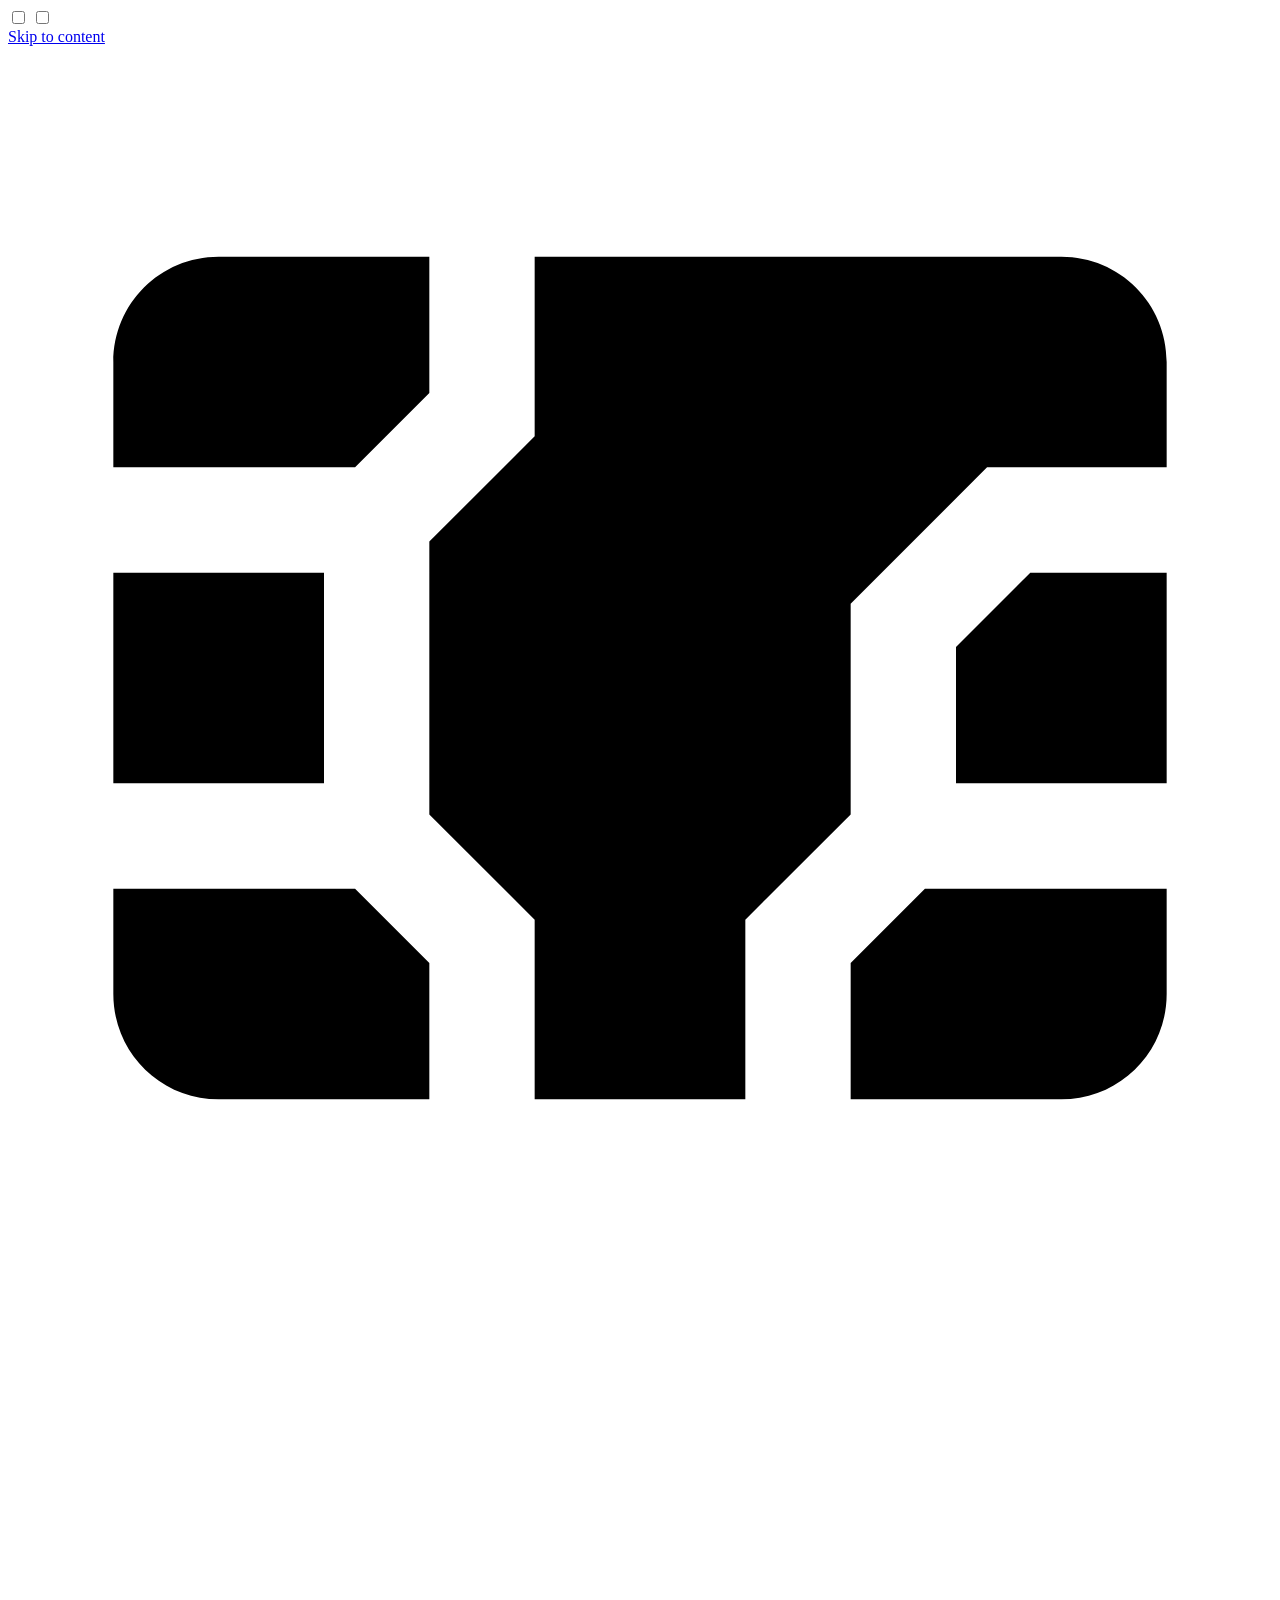
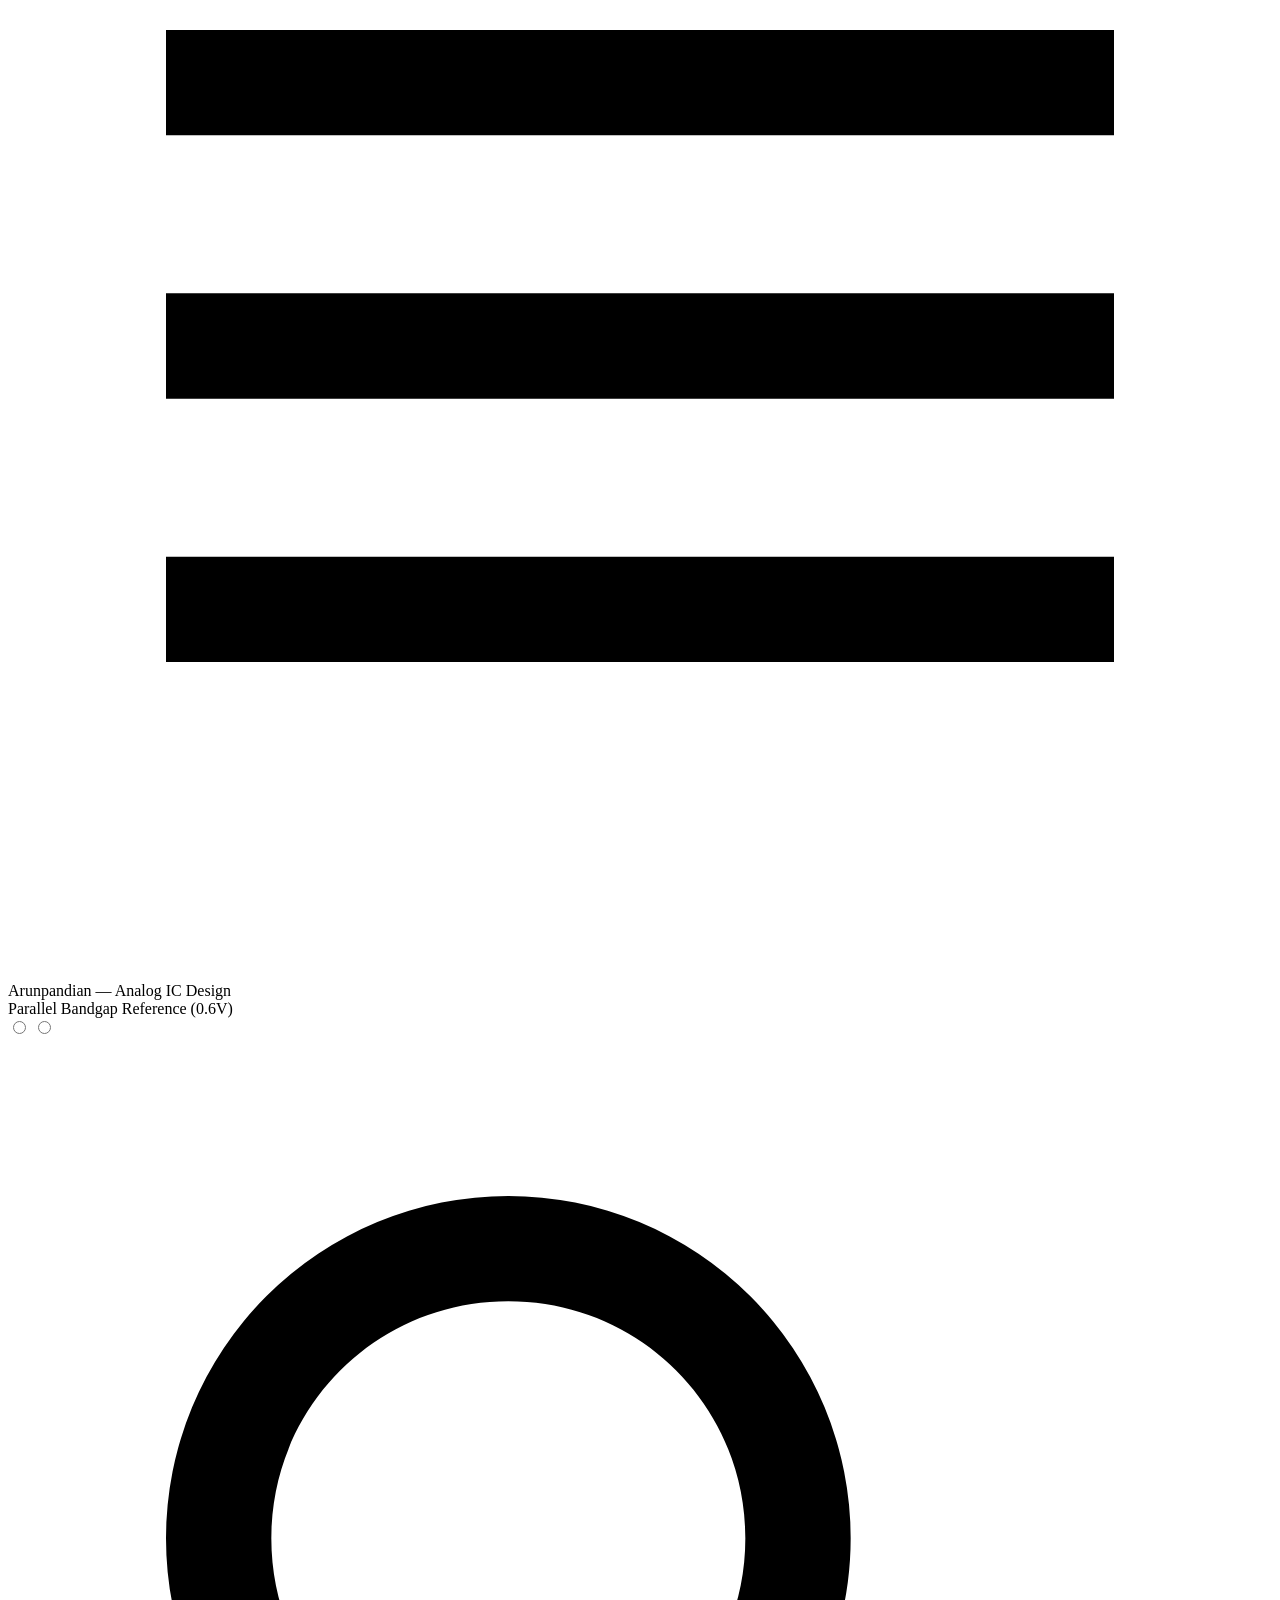
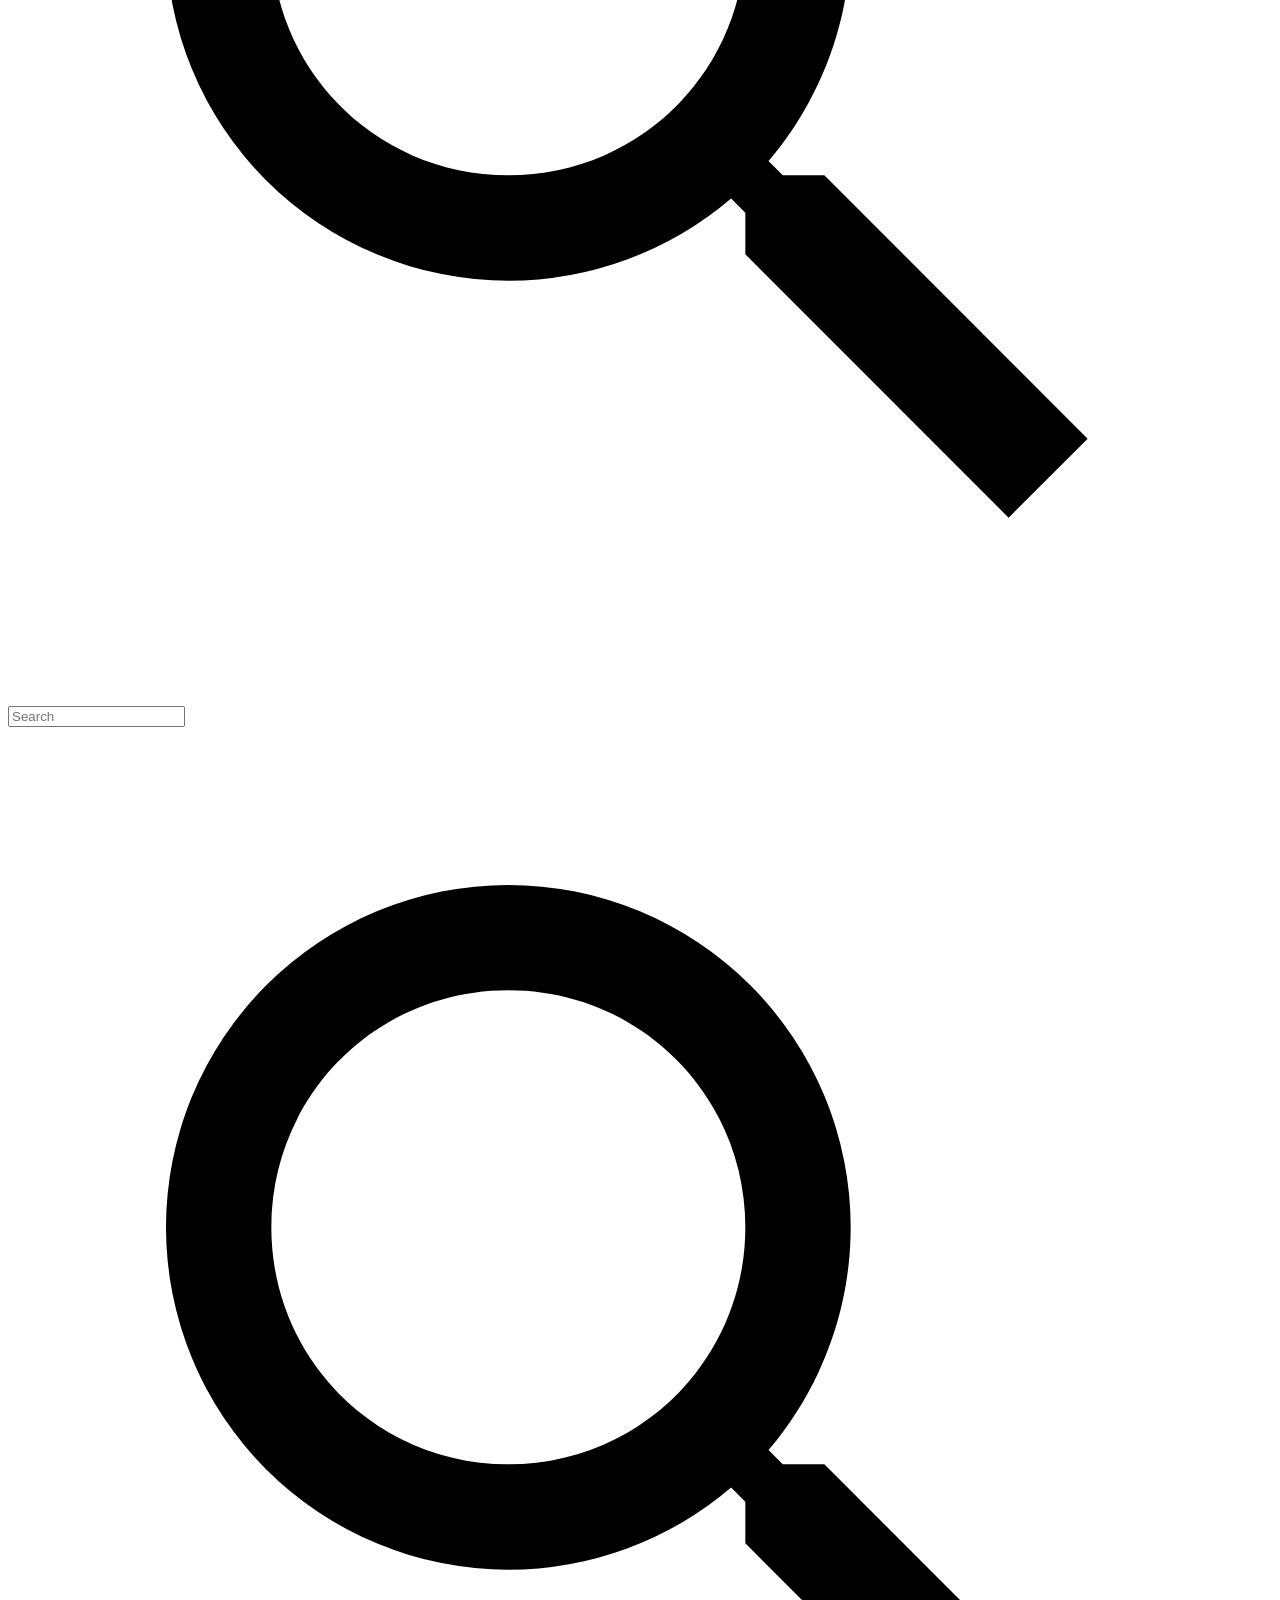
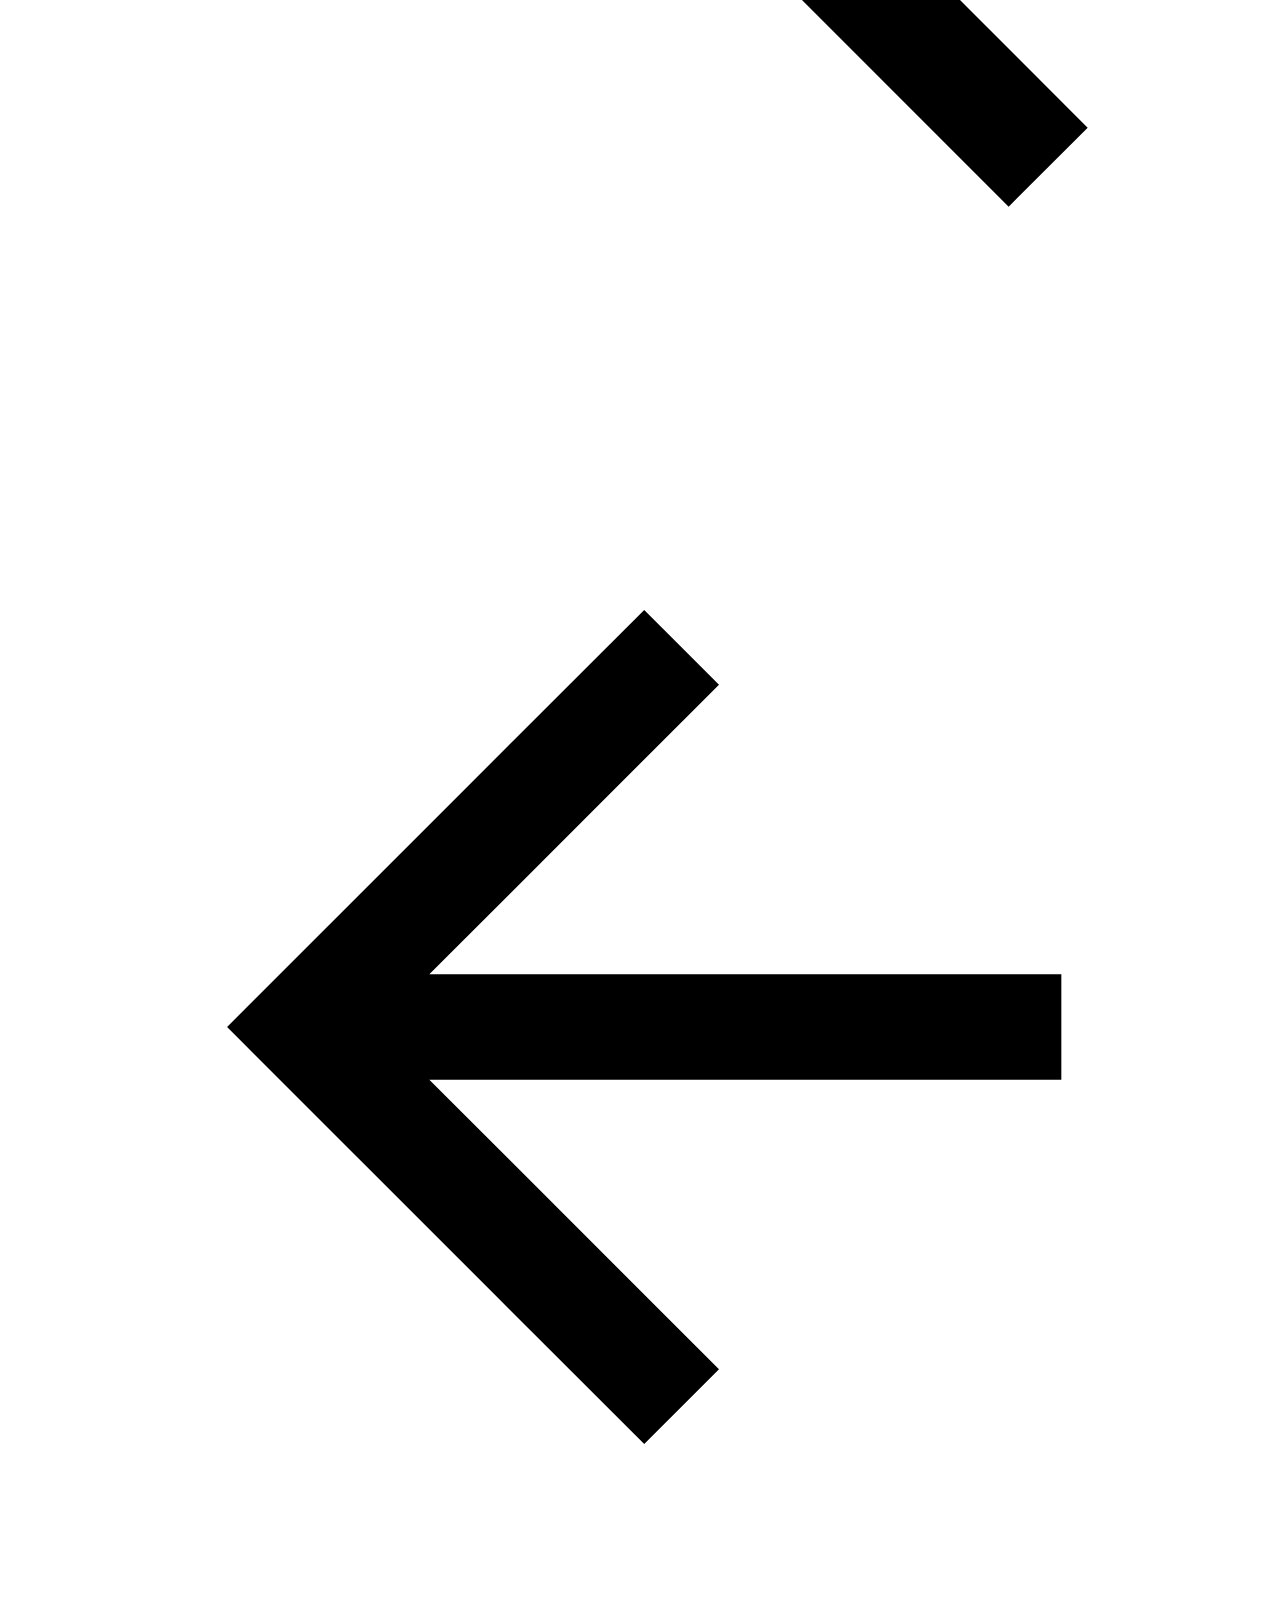
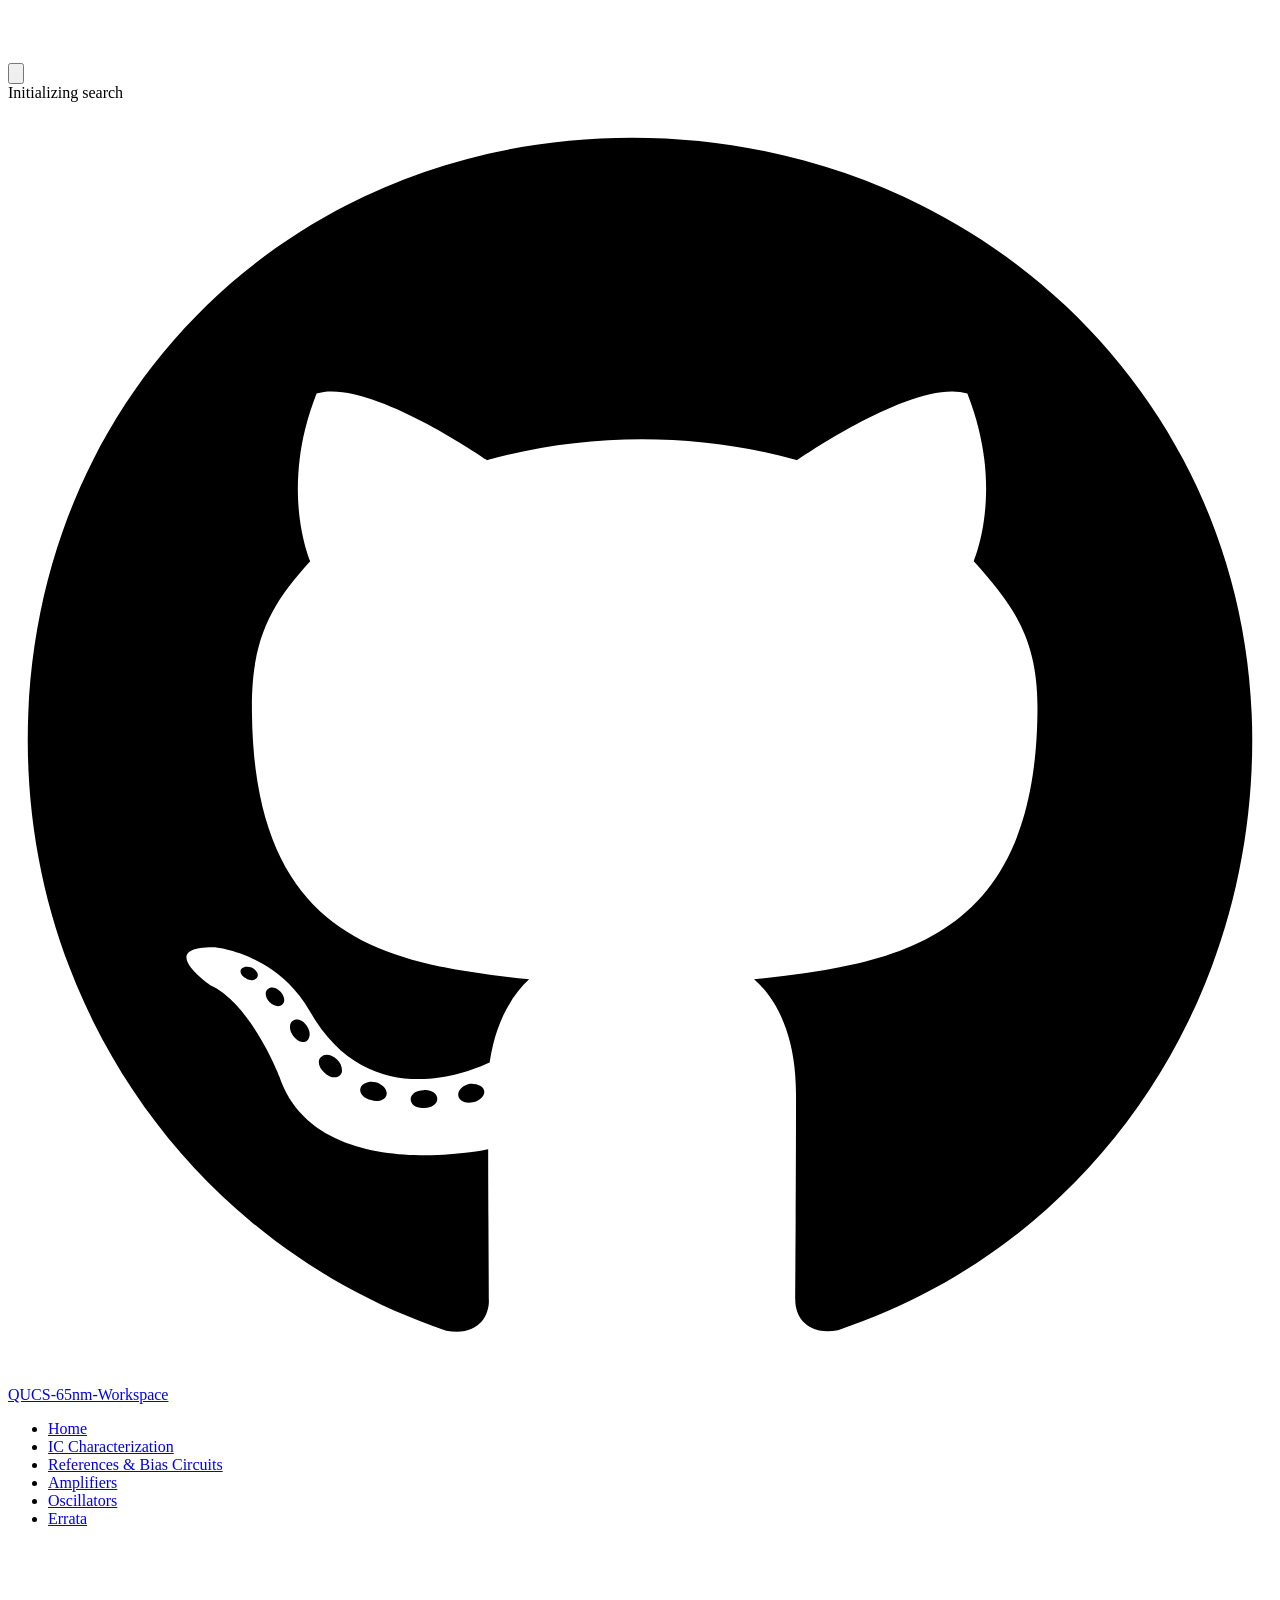
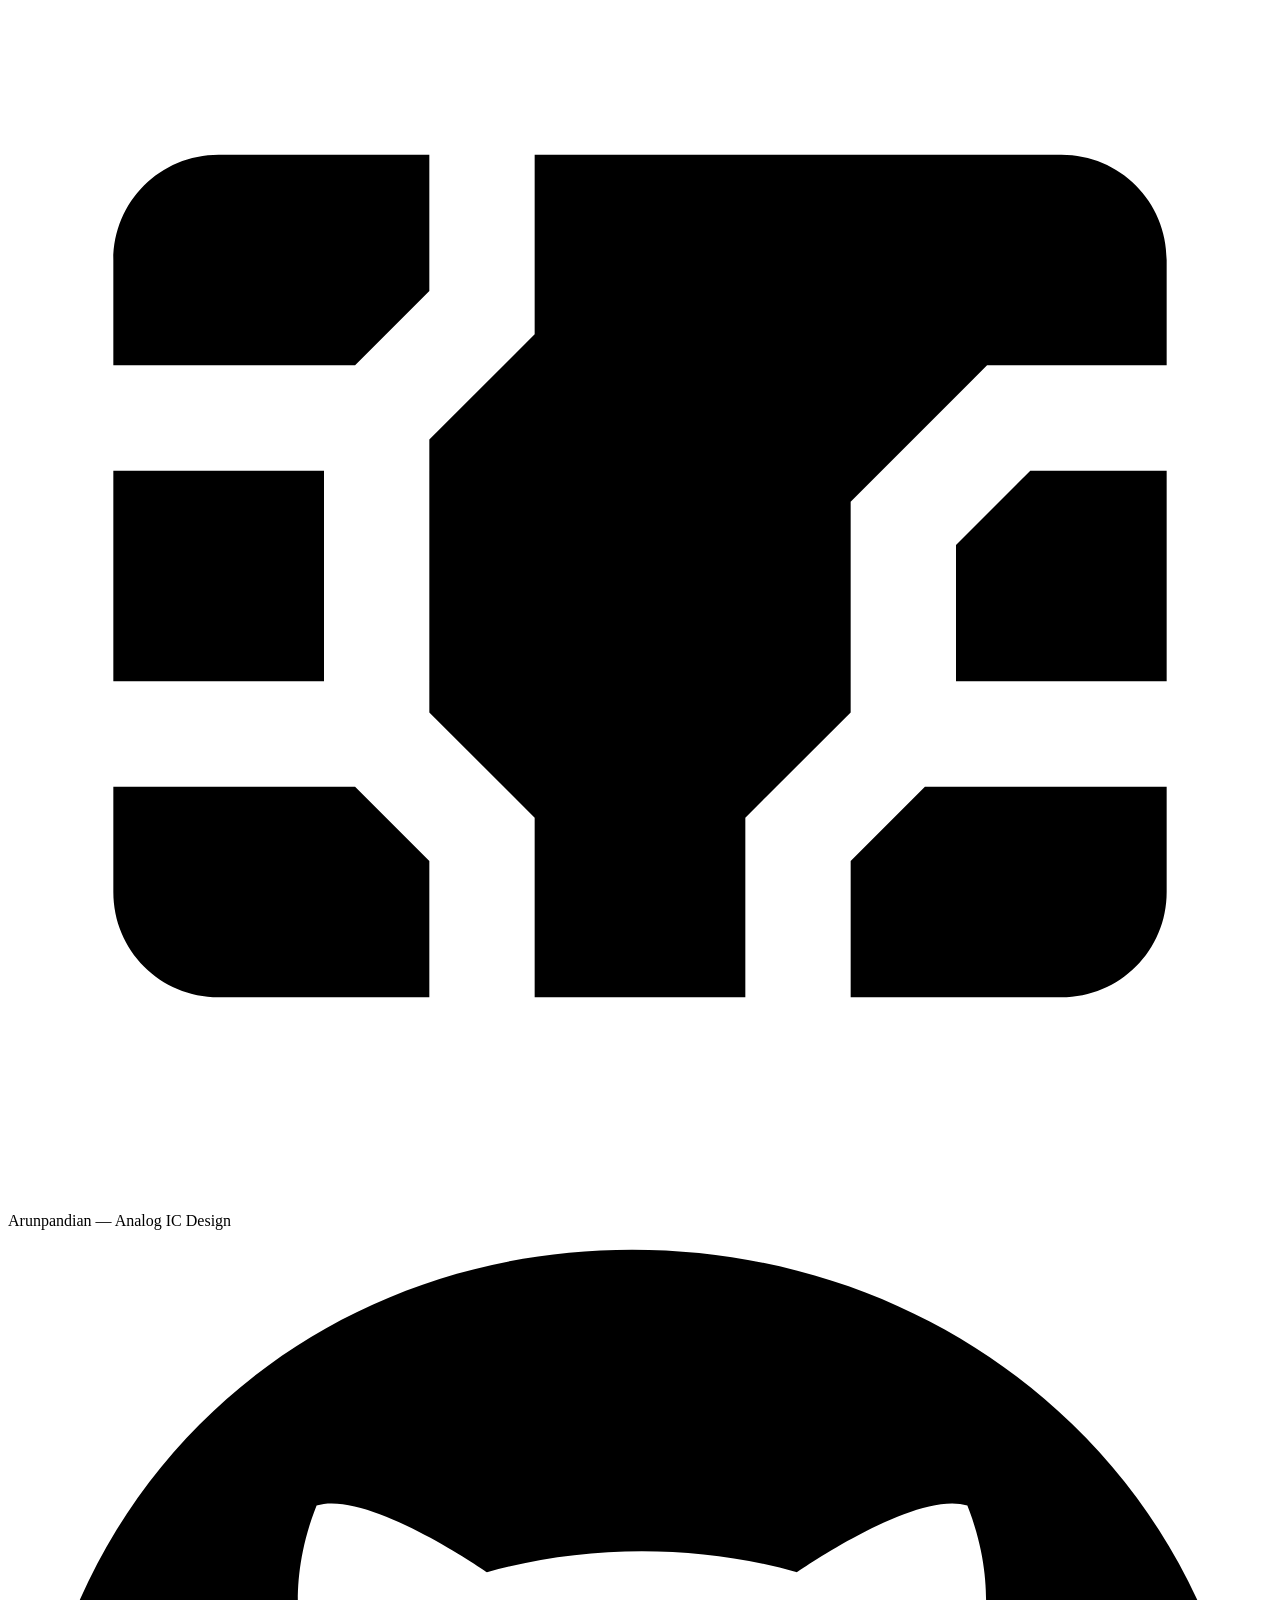
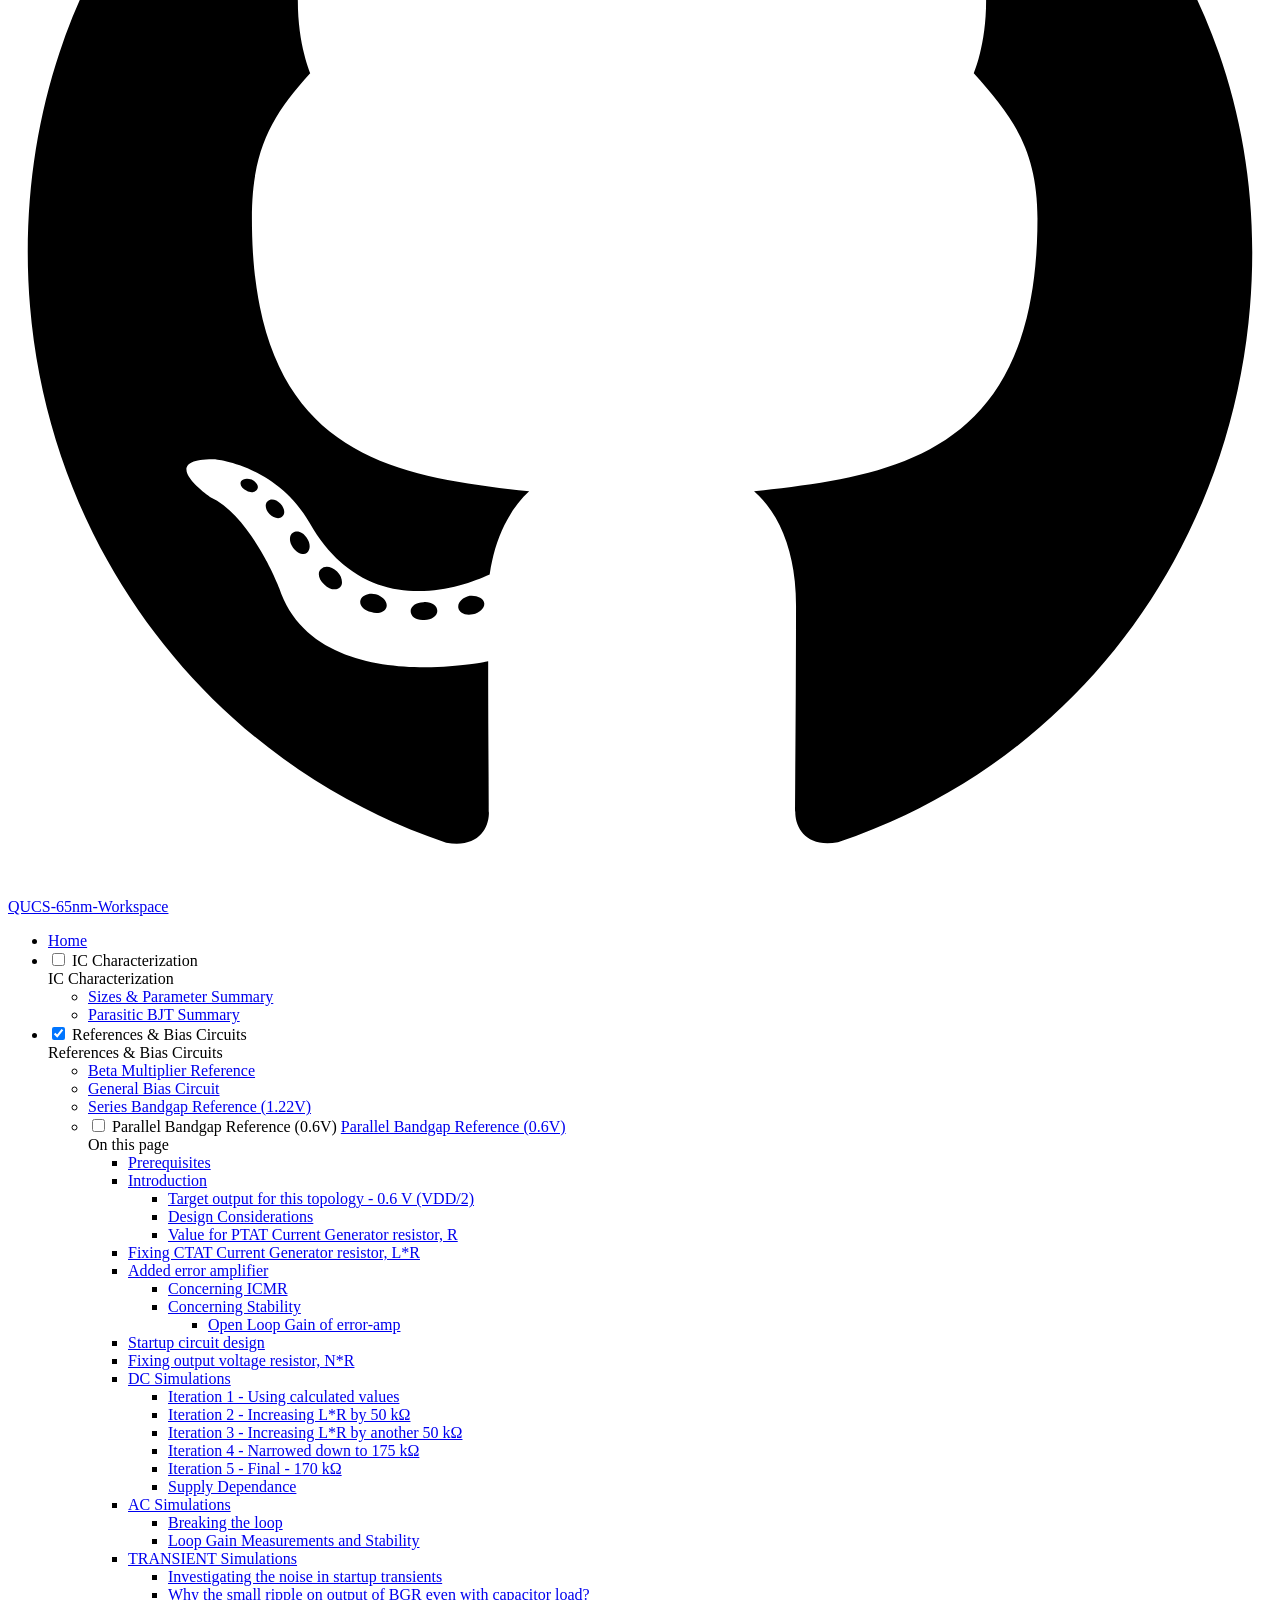
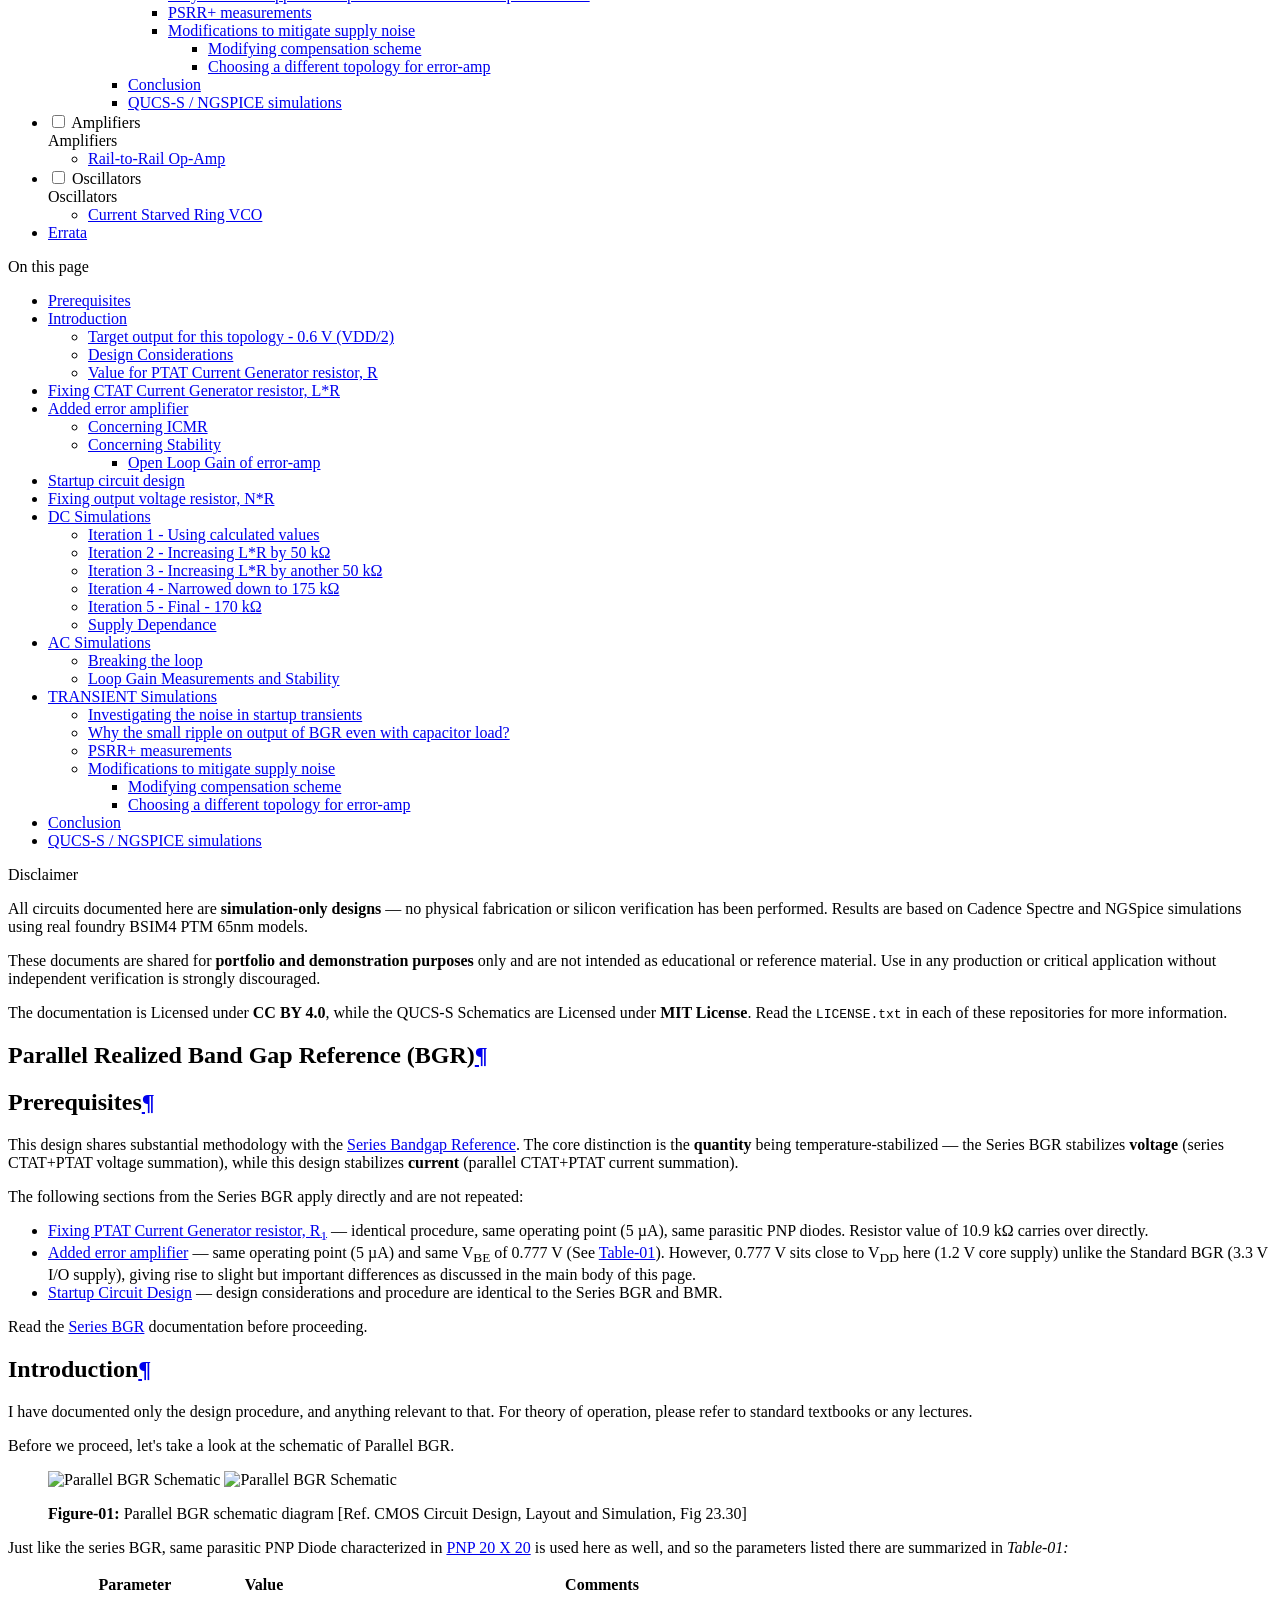
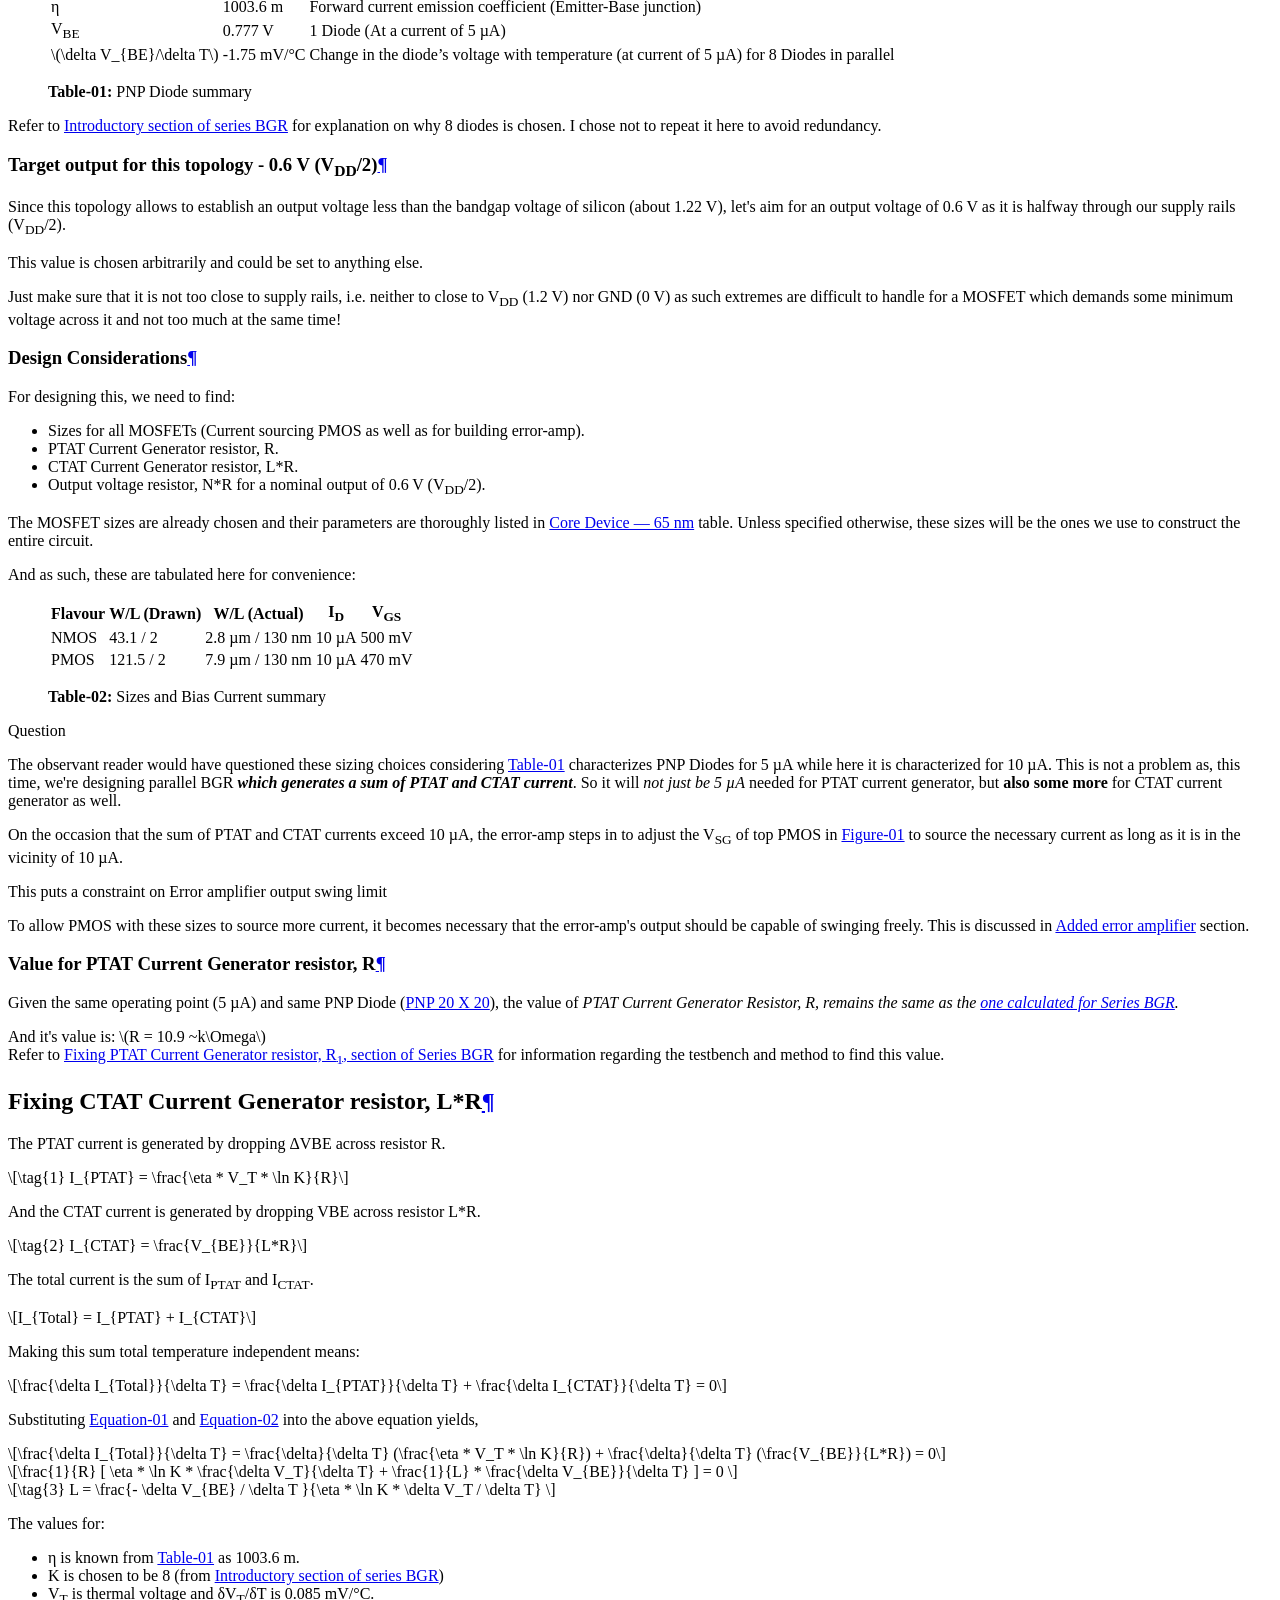
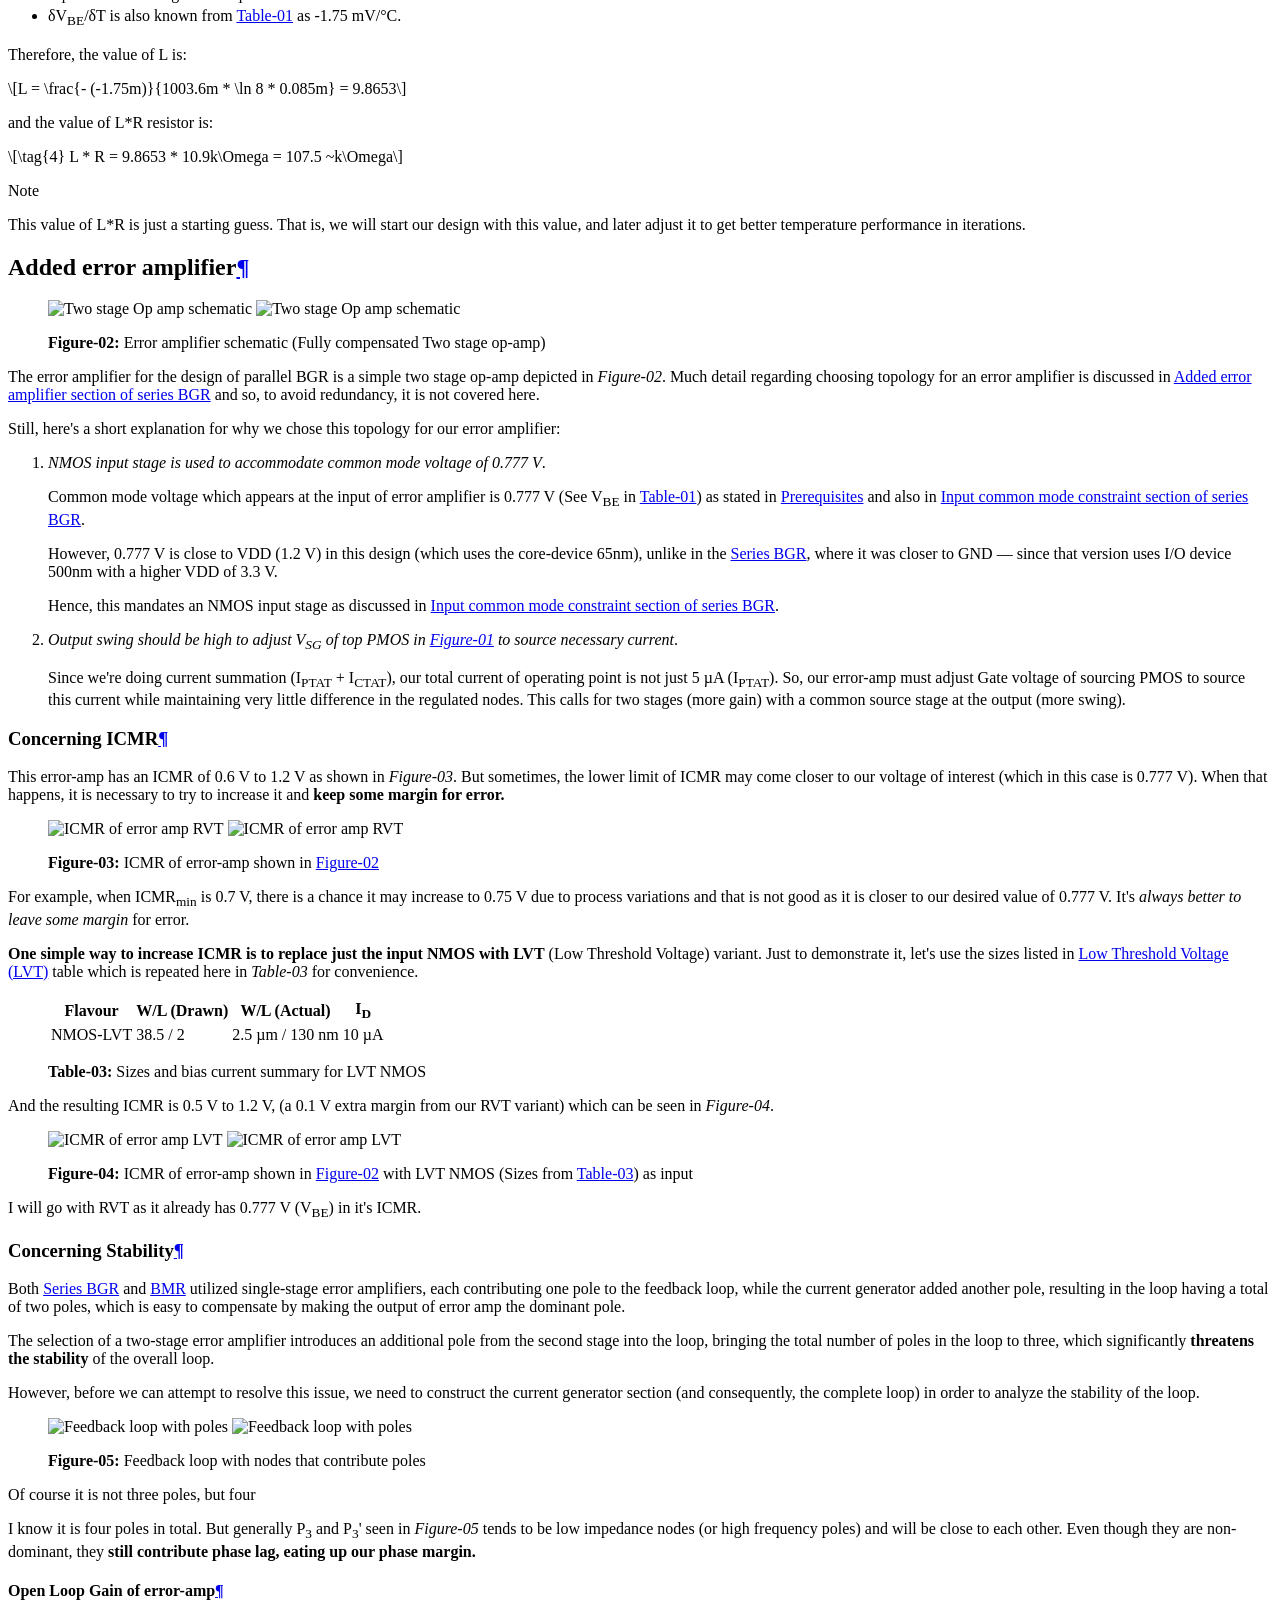
==== commit 8f55704b: "Deployed 0f99160 with MkDocs version: 1.6.1" ====
--- a/references/bgr-low-voltage/index.html
+++ b/references/bgr-low-voltage/index.html
@@ -328,6 +328,25 @@
   
 
       
+        
+  
+  
+  
+  
+    <li class="md-tabs__item">
+      <a href="../../miscellaneous/errata/" class="md-tabs__link">
+        
+  
+  
+    
+  
+  Errata
+
+      </a>
+    </li>
+  
+
+      
     </ul>
   </div>
 </nav>
@@ -1323,6 +1342,33 @@
           </ul>
         </nav>
       
+    </li>
+  
+
+    
+      
+      
+  
+  
+  
+  
+    <li class="md-nav__item">
+      <a href="../../miscellaneous/errata/" class="md-nav__link">
+        
+  
+  
+  <span class="md-ellipsis">
+    
+  
+    Errata
+  
+
+    
+  </span>
+  
+  
+
+      </a>
     </li>
   
 
